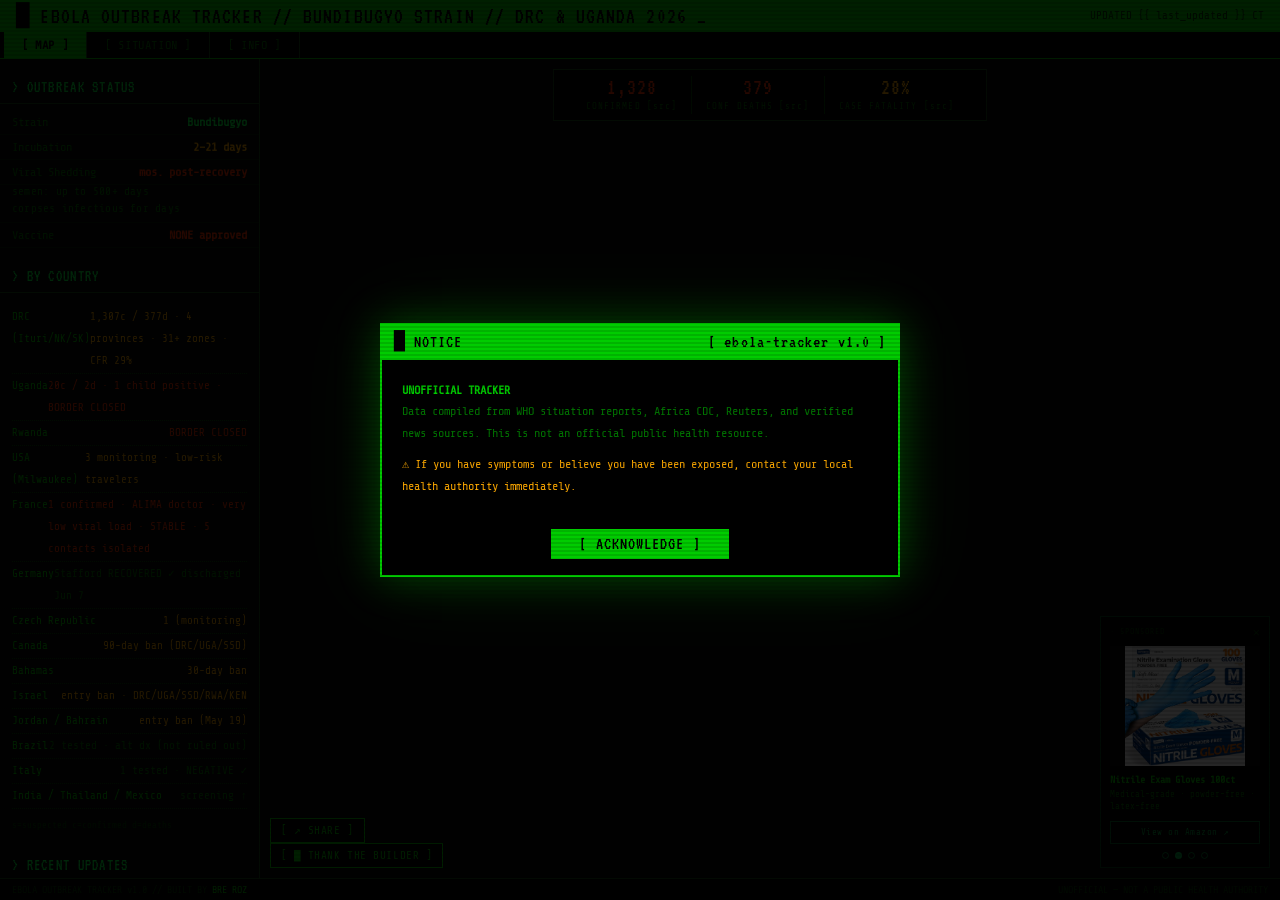
==== templates/index.html @ eb631c9c "Jun 30: DRC 1,307/377 · total 1,328/379 · CFR 29% · gatherings ban in 4 provinces - Add Jun 30 updat" ====
<!DOCTYPE html>
<html lang="en">
<head>
  <meta charset="UTF-8">
  <meta name="viewport" content="width=device-width, initial-scale=1.0">
  <title>Ebola Outbreak Tracker — 2026 Bundibugyo Strain | ebola.fyi</title>
  <meta name="description" content="Live tracker for the 2026 Ebola Bundibugyo outbreak. 1,328 confirmed · 379 deaths · CDC Level 1 · DRC 1,307/377 · 4 provinces. Free, no paywall.">
  <meta name="keywords" content="ebola 2026, ebola outbreak, bundibugyo, DRC ebola, Uganda ebola, WHO PHEIC, ebola tracker, ebola cases, ebola deaths, ituri province, ebola map">
  <meta name="author" content="Bre Roz">
  <meta name="robots" content="index, follow">

  <!-- Open Graph -->
  <meta property="og:type"        content="website">
  <meta property="og:url"         content="https://ebola.fyi/">
  <meta property="og:title"       content="Ebola Outbreak Tracker — 2026 Bundibugyo Strain">
  <meta property="og:description" content="1,328 confirmed · 379 deaths · CDC Level 1 response · DRC 1,307 confirmed/377 deaths · 4 provinces. Free, no paywall.">
  <meta property="og:image"       content="https://ebola.fyi/static/og-image.png">
  <meta property="og:image:width" content="1200">
  <meta property="og:image:height" content="630">
  <meta property="og:site_name"   content="ebola.fyi">

  <!-- Twitter Card -->
  <meta name="twitter:card"        content="summary_large_image">
  <meta name="twitter:title"       content="Ebola Outbreak Tracker — 2026 Bundibugyo">
  <meta name="twitter:description" content="1,328 confirmed · 379 deaths · CDC Level 1 response · DRC 1,307/377 · 4 provinces · Free, no paywall.">
  <meta name="twitter:image"       content="https://ebola.fyi/static/og-image.png">

  <link rel="canonical" href="https://ebola.fyi/">
  <link rel="icon" type="image/svg+xml" href="/static/favicon.svg">
  <link rel="stylesheet" href="/static/css/dos.css">

  <!-- Structured Data — Dataset -->
  <script type="application/ld+json">
  {
    "@context": "https://schema.org",
    "@type": "Dataset",
    "name": "2026 Ebola Bundibugyo Outbreak — Live Tracker",
    "description": "Real-time tracking of the 2026 Ebola Bundibugyo virus disease outbreak in the Democratic Republic of Congo and Uganda. Data sourced from WHO situation reports, Africa CDC, and verified news sources.",
    "url": "https://ebola.fyi/",
    "keywords": ["ebola", "bundibugyo", "outbreak 2026", "DRC", "Uganda", "WHO PHEIC", "filovirus"],
    "temporalCoverage": "2026-04-24/..",
    "spatialCoverage": { "@type": "Place", "name": "Democratic Republic of Congo, Uganda" },
    "publisher": { "@type": "Person", "name": "Bre Roz", "url": "https://breroz.com" },
    "dateModified": "2026-05-20",
    "variableMeasured": ["suspected cases", "confirmed cases", "deaths", "case fatality rate"]
  }
  </script>

  <!-- Structured Data — FAQ (AEO) -->
  <script type="application/ld+json">
  {
    "@context": "https://schema.org",
    "@type": "FAQPage",
    "mainEntity": [
      {
        "@type": "Question",
        "name": "How many Ebola cases are there in 2026?",
        "acceptedAnswer": { "@type": "Answer", "text": "As of May 20, 2026, there are 600+ suspected cases, 51 lab-confirmed cases, and 139+ deaths in the 2026 Ebola Bundibugyo outbreak, primarily in the Democratic Republic of Congo with 2 confirmed cases in Uganda." }
      },
      {
        "@type": "Question",
        "name": "What strain of Ebola is the 2026 outbreak?",
        "acceptedAnswer": { "@type": "Answer", "text": "The 2026 outbreak is caused by the Bundibugyo virus (BDBV), a rare strain of Ebola for which there is no approved vaccine or treatment. It was first identified in Uganda in 2007 and has only caused three known outbreaks." }
      },
      {
        "@type": "Question",
        "name": "Has the WHO declared the 2026 Ebola outbreak a PHEIC?",
        "acceptedAnswer": { "@type": "Answer", "text": "Yes. The World Health Organization declared the 2026 Ebola Bundibugyo outbreak a Public Health Emergency of International Concern (PHEIC) on May 17, 2026 — the highest level of global health alert." }
      },
      {
        "@type": "Question",
        "name": "Where is the 2026 Ebola outbreak located?",
        "acceptedAnswer": { "@type": "Answer", "text": "The 2026 Ebola outbreak is centered in Ituri Province in eastern Democratic Republic of Congo, with confirmed cases in Bunia, Mongbwalu, Nyakunde, Goma, and Butembo. Two confirmed cases have also been reported in Kampala, Uganda." }
      },
      {
        "@type": "Question",
        "name": "Is there an American infected with Ebola in 2026?",
        "acceptedAnswer": { "@type": "Answer", "text": "Yes. Dr. Peter Stafford, 39, an American medical missionary working in Bunia, DRC, tested positive for Ebola Bundibugyo and is being treated at Charité University Hospital in Berlin, Germany. His wife Dr. Rebekah Stafford and their four children were also evacuated to Germany for monitoring. Dr. Patrick LaRochelle is being monitored at Bulovka Hospital in Prague." }
      },
      {
        "@type": "Question",
        "name": "Is there a vaccine for the 2026 Ebola strain?",
        "acceptedAnswer": { "@type": "Answer", "text": "No. There is no approved vaccine or specific treatment for the Bundibugyo strain of Ebola. The Ervebo vaccine exists for the Zaire strain but is not effective against Bundibugyo. An Oxford/Serum Institute vaccine candidate is estimated to be 2–3 months from clinical trials as of May 2026." }
      },
      {
        "@type": "Question",
        "name": "Is Ebola spreading to the US in 2026?",
        "acceptedAnswer": { "@type": "Answer", "text": "As of May 20, 2026, there are no confirmed Ebola cases in the United States. One American (Dr. Peter Stafford) contracted Ebola in the DRC and is being treated in Germany. The US CDC has issued 21-day travel restrictions for non-citizens arriving from DRC, Uganda, and South Sudan." }
      }
    ]
  }
  </script>
  <script src="https://d3js.org/d3.v7.min.js" defer></script>
  <script src="/static/js/app.js" defer></script>
  <!-- Google tag (gtag.js) -->
  <script async src="https://www.googletagmanager.com/gtag/js?id=G-WPQWM1QDYJ"></script>
  <script>
    window.dataLayer = window.dataLayer || [];
    function gtag(){dataLayer.push(arguments);}
    gtag('js', new Date());
    gtag('config', 'G-WPQWM1QDYJ');
  </script>
</head>
<body>

<!-- ── Disclaimer Modal ──────────────────────────────────────────────── -->
<div id="disclaimer-modal" class="modal-overlay" style="display:none">
  <div class="modal-box">
    <div class="modal-titlebar">
      <span>&#x2588; NOTICE</span>
      <span>[ ebola-tracker v1.0 ]</span>
    </div>
    <div class="modal-body">
      <p><strong>UNOFFICIAL TRACKER</strong></p>
      <p>Data compiled from WHO situation reports, Africa CDC, Reuters, and verified news sources. This is not an official public health resource.</p>
      <p style="margin-top:10px" class="warn">&#x26A0; If you have symptoms or believe you have been exposed, contact your local health authority immediately.</p>
    </div>
    <div class="modal-footer">
      <button id="disclaimer-close" class="btn-dos">[ ACKNOWLEDGE ]</button>
    </div>
  </div>
</div>

<!-- ── App Shell ─────────────────────────────────────────────────────── -->
<div class="app-shell">

  <!-- Header -->
  <div class="site-header">
    <div class="site-header-title">
      &#x2588; EBOLA OUTBREAK TRACKER // BUNDIBUGYO STRAIN // DRC &amp; UGANDA 2026 <span class="cursor">_</span>
    </div>
    <div class="site-header-right">UPDATED {{ last_updated }} CT</div>
  </div>

  <!-- Tab bar -->
  <nav class="tab-bar">
    <button class="tab-btn active" data-tab="map">[ MAP ]</button>
    <button class="tab-btn" data-tab="situation">[ SITUATION ]</button>
    <button class="tab-btn" data-tab="info">[ INFO ]</button>
  </nav>

  <!-- ── TAB 1: MAP ─────────────────────────────────────────────────── -->
  <div class="tab-pane active" id="tab-map">
    <div class="panel-layout">

      <!-- Left: stats + country list + updates -->
      <div class="left-panel">
        <div class="left-section-title">&gt; OUTBREAK STATUS</div>

        <div class="stat-row">
          <span class="stat-label">Strain</span>
          <span class="stat-value">Bundibugyo</span>
        </div>

        <div class="stat-row">
          <span class="stat-label">Incubation</span>
          <span class="stat-value warn">2–21 days</span>
        </div>
        <div class="stat-row">
          <span class="stat-label">Viral Shedding</span>
          <span class="stat-value danger">mos. post-recovery</span>
        </div>
        <div class="stat-subrow">semen: up to 500+ days<br>corpses infectious for days</div>
        <div class="stat-row">
          <span class="stat-label">Vaccine</span>
          <span class="stat-value danger">NONE approved</span>
        </div>

        <div class="left-section-title" style="margin-top:10px">&gt; BY COUNTRY</div>
        <div class="dos-list">
          <div class="dos-list-item">
            <span class="country-name">DRC (Ituri/NK/SK)</span>
            <span class="country-stat">1,307c / 377d · 4 provinces · 31+ zones · CFR 29%</span>
          </div>
          <div class="dos-list-item">
            <span class="country-name">Uganda</span>
            <span class="country-stat" style="color:var(--red)">20c / 2d · 1 child positive · BORDER CLOSED</span>
          </div>
          <div class="dos-list-item">
            <span class="country-name">Rwanda</span>
            <span class="country-stat" style="color:var(--red)">BORDER CLOSED</span>
          </div>
          <div class="dos-list-item">
            <span class="country-name">USA (Milwaukee)</span>
            <span class="country-stat" style="color:var(--amber)">3 monitoring · low-risk travelers</span>
          </div>
          <div class="dos-list-item">
            <span class="country-name">France</span>
            <span class="country-stat" style="color:var(--red)">1 confirmed · ALIMA doctor · very low viral load · STABLE · 5 contacts isolated</span>
          </div>
          <div class="dos-list-item">
            <span class="country-name">Germany</span>
            <span class="country-stat" style="color:var(--dim)">Stafford RECOVERED ✓ discharged Jun 7</span>
          </div>
          <div class="dos-list-item">
            <span class="country-name">Czech Republic</span>
            <span class="country-stat">1 (monitoring)</span>
          </div>
          <div class="dos-list-item">
            <span class="country-name">Canada</span>
            <span class="country-stat" style="color:var(--amber)">90-day ban (DRC/UGA/SSD)</span>
          </div>
          <div class="dos-list-item">
            <span class="country-name">Bahamas</span>
            <span class="country-stat" style="color:var(--amber)">30-day ban</span>
          </div>
          <div class="dos-list-item">
            <span class="country-name">Israel</span>
            <span class="country-stat" style="color:var(--amber)">entry ban · DRC/UGA/SSD/RWA/KEN</span>
          </div>
          <div class="dos-list-item">
            <span class="country-name">Jordan / Bahrain</span>
            <span class="country-stat" style="color:var(--amber)">entry ban (May 19)</span>
          </div>
          <div class="dos-list-item">
            <span class="country-name">Brazil</span>
            <span class="country-stat" style="color:var(--text-dim)">2 tested · alt dx (not ruled out)</span>
          </div>
          <div class="dos-list-item">
            <span class="country-name">Italy</span>
            <span class="country-stat" style="color:var(--text-dim)">1 tested · NEGATIVE ✓</span>
          </div>
          <div class="dos-list-item">
            <span class="country-name">India / Thailand / Mexico</span>
            <span class="country-stat" style="color:var(--text-dim)">screening ↑</span>
          </div>
        </div>
        <div style="font-size:9px;color:var(--text-faint);padding:4px 12px">s=suspected c=confirmed d=deaths</div>

        <div class="left-section-title" style="margin-top:10px">&gt; RECENT UPDATES</div>
        <div class="update-item">
          <span class="update-date">2026-06-30 <a class="update-src" href="https://www.aljazeera.com/news/2026/6/30/dr-congo-says-1307-ebola-cases-confirmed-including-377-deaths" target="_blank" rel="noopener" onclick="track('source_click',{outlet:'Al Jazeera/DRC MoH',date:'2026-06-30'})">[src]</a></span>
          DRC (official, Monday update): <strong>1,307 confirmed / 377 deaths</strong> &bull; Uganda: 20 / 2 · France: 1 / 0 &bull; global total: <strong>1,328 confirmed / 379 deaths · CFR 29%</strong> &bull; <span style="color:var(--red)">&#x26A0; <strong>gatherings ban issued in 4 provinces including Kinshasa</strong></span> — issued Saturday ahead of planned <strong>July 8 anti-constitutional-reform protest</strong>; opposition calls ban "politically motivated" &bull; Al Jazeera from Rwampara treatment centre: health workers lack protective gear, medicines, rapid test kits, body bags &bull; tents set on fire by angry mob last month &bull; funeral transmission: families touch bodies over several days — aid workers struggling to arrange safe burials amid community mistrust
        </div>
        <div class="update-item">
          <span class="update-date">2026-06-29 <a class="update-src" href="https://www.reuters.com/business/healthcare-pharmaceuticals/congo-says-number-confirmed-ebola-cases-1274-including-360-deaths-2026-06-29/" target="_blank" rel="noopener" onclick="track('source_click',{outlet:'Reuters/DRC MoH',date:'2026-06-29'})">[src]</a> <a class="update-src" href="https://www.yahoo.com/news/world/articles/ebola-outbreak-dr-congo-spreads-161703033.html" target="_blank" rel="noopener" onclick="track('source_click',{outlet:'AFP/Yahoo',date:'2026-06-29'})">[src2]</a></span>
          <span style="color:var(--red)">&#x26A0; <strong>FOURTH PROVINCE: Haut-Uélé</strong> — entire northeast DRC (~15 million people) now affected</span> &bull; case traveled from Bunia (Ituri's capital) into Haut-Uélé; that person has since died (INRB) &bull; Haut-Uélé borders <strong>South Sudan and Central African Republic</strong> &bull; Ituri: <strong>1,165 confirmed / 301 deaths</strong> (epicentre) &bull; DRC total: <strong>1,274 confirmed / 360 deaths · CFR 28%</strong> &bull; Uganda: 20 / 2 · France: 1 / 0 &bull; global total: <strong>1,295 confirmed / 362 deaths</strong> &bull; clinical trials set to begin in coming days (WHO)
        </div>
        <div class="update-item">
          <span class="update-date">2026-06-26 <a class="update-src" href="https://www.reuters.com/business/healthcare-pharmaceuticals/cdc-raises-response-ebola-outbreak-highest-level-says-risk-spread-us-is-low-2026-06-26/" target="_blank" rel="noopener" onclick="track('source_click',{outlet:'Reuters/CDC',date:'2026-06-26'})">[src]</a></span>
          <span style="color:var(--red)">&#x1F6A8; <strong>CDC RAISES EBOLA RESPONSE TO LEVEL 1 — highest designation</strong></span> &mdash; reserved for most severe health crises: previous Level 1 responses include <strong>Hurricane Katrina (2005), swine flu (2009–10), West Africa Ebola (2014–16), Zika (2016–17)</strong> &bull; DRC: <strong>1,200+ confirmed / 321 deaths</strong> · Uganda: 20 · France: 1 · total <strong>1,221+ / 323</strong> &bull; 19 CDC staff deployed overseas + 125+ already on ground &bull; <strong>$107M emergency funding</strong> committed &bull; White House seeking <strong>$1.4B+ from Congress</strong> including <strong>$800M for Kenya quarantine center</strong> &bull; experimental Ebola treatment doses being sent to Africa &bull; <strong>2,500 diagnostic tests</strong> deploying &bull; 25 local field epidemiologists trained for areas CDC staff cannot access
        </div>
        <div class="update-item">
          <span class="update-date">2026-06-26 <a class="update-src" href="https://www.theguardian.com/global-development/2026/jun/26/whereabouts-of-nearly-300-people-with-ebola-unknown-in-drc" target="_blank" rel="noopener" onclick="track('source_click',{outlet:'Guardian/Africa CDC',date:'2026-06-26'})">[src]</a></span>
          <span style="color:var(--red)">&#x26A0; <strong>297 confirmed cases with UNKNOWN WHEREABOUTS</strong> — Africa CDC Kaseya: <em>"Where are these people?"</em></span> &mdash; DRC: <strong>1,118 confirmed / 291 deaths</strong> · Uganda: 20/2 · France: 1 · total <strong>1,139 / 293</strong> &bull; <span style="color:var(--red)">WHO/Lancet ID modeling: <strong>8,210 cases / 1,420 deaths by mid-September</strong> (central scenario) · <strong>worst-case: 66,000 cases by September</strong> · <strong>70% probability spread to South Sudan</strong> in coming weeks</span> &bull; this outbreak is <strong>largest in Ebola history at 5 weeks post-declaration</strong> (West Africa at same stage: 239 cases / 160 deaths) &bull; only <strong>13% of $910M pledged</strong> has been delivered; total needed: <strong>$1.4B</strong> with humanitarian costs &bull; DRC authorities: 21-day wait required before onward travel from affected provinces
        </div>
        <div class="update-item">
          <span class="update-date">2026-06-25 <a class="update-src" href="https://www.nytimes.com/2026/06/25/world/africa/africa-cdc-congo-ebola.html" target="_blank" rel="noopener" onclick="track('source_click',{outlet:'NYT/Africa CDC',date:'2026-06-25'})">[src]</a></span>
          <span style="color:var(--red)">&#x26A0; <strong>SYSTEM NEAR BREAKING POINT: 95% bed occupancy</strong> in Ebola treatment centers — "we haven't reached the peak yet"</span> &mdash; Kaseya: <em>"If we don't stop this outbreak now, for sure it will be the largest Ebola outbreak ever"</em> &bull; <span style="color:var(--red)">contact tracing: <strong>30%</strong></span> (needs 80% to break chain · most Ituri positives NOT on health workers' radar) &bull; <strong>20,000 paid community health workers</strong> being recruited from affected communities &bull; IDP camps: estimated <strong>120 contacts per infected person</strong> (vs. 20 standard · 40 urban) &bull; <span style="color:#00cc00">&#x1F9EA; <strong>CLINICAL TRIALS starting next week</strong>: remdesivir vs. remdesivir + MBP-134 monoclonal antibody (treatment) · MBP-134 arriving Bunia Friday · obeldesivir oral post-exposure prophylaxis trial mid-July (1,200 enrolled)</span>
        </div>
        <div class="update-item">
          <span class="update-date">2026-06-25 <a class="update-src" href="https://www.reuters.com/business/healthcare-pharmaceuticals/ebola-bundibugyo-outbreak-rages-knowledge-gaps-still-challenge-response-2026-06-25/" target="_blank" rel="noopener" onclick="track('source_click',{outlet:'Reuters',date:'2026-06-25'})">[src]</a></span>
          <span style="color:var(--amber)">&#x1F9EA; Only <strong>10% of patients show bleeding</strong> (vs. ~40% expected for Ebola) — causing community denial</span>: <em>"Before, it was bleeding. We haven't seen any bleeding in our sick relative, so you're lying to us"</em> &bull; <strong>50%+ patients arriving at advanced stage</strong> — early symptoms milder than Zaire, delaying care-seeking &bull; WHO Ihekweazu: <em>"We're facing an outbreak that we're just, to be honest, beginning to understand"</em> &bull; <span style="color:var(--red)">Peter Piot (co-discoverer of Ebola Zaire): <em>"I have never seen this many cases this quickly. Without peace I fear we will not stop this."</em></span>
        </div>
        <div class="update-item">
          <span class="update-date">2026-06-25 <a class="update-src" href="https://www.sciencealert.com/first-ebola-case-outside-africa-in-2026-outbreak-confirmed" target="_blank" rel="noopener" onclick="track('source_click',{outlet:'ScienceAlert/AFP',date:'2026-06-25'})">[src]</a></span>
          <span style="color:var(--red)">&#x26A0; <strong>FRANCE CASE FOLLOW-UP</strong> — patient identified as <strong>ALIMA</strong> (Alliance for International Medical Action) doctor</span> &bull; flew <strong>Air France Kinshasa&rarr;Paris</strong> · "almost asymptomatic — except for headaches" · condition "slightly deteriorated during the flight" &bull; <strong>very low viral load</strong> · stable &bull; <strong>5 flight passengers isolated</strong> as possible contacts &bull; PM Lecornu monitoring "very closely" · Health Min. Rist: risk of transmission "remains low" &bull; ALIMA seeking to understand how contamination occurred — humanitarian workers normally require <strong>3-week quarantine</strong> after contact with infected cases &bull; first time France has <em>detected</em> Ebola on its territory (2014: two patients transported from abroad, diagnosed before arrival) &bull; WHO Tedros: global risk "remains low"
        </div>
        <div class="update-item">
          <span class="update-date">2026-06-24 <a class="update-src" href="https://www.bbc.com/news/articles/cj9gzr9rdjlo" target="_blank" rel="noopener" onclick="track('source_click',{outlet:'BBC/France MoH',date:'2026-06-24'})">[src]</a></span>
          <span style="color:var(--red)">&#x26A0; <strong>FRANCE CONFIRMS FIRST EUROPEAN EBOLA CASE</strong> — first case outside Africa in 2026 outbreak · doctor returned from humanitarian mission in DRC · stable · isolated in specialised facility</span> &bull; contact tracing underway · 21-day home isolation for contacts &bull; <strong>1,094 DRC confirmed · 277 deaths</strong> &bull; Uganda: <strong>20 confirmed</strong> (up from 19) &bull; WHO Tedros: global risk "remains low" · "a reminder of risks faced by frontline responders" &bull; France sets up dedicated monitoring for aid workers returning from DRC &bull; 17 of 75 health workers infected in DRC have died
        </div>
        <div class="update-item">
          <span class="update-date">2026-06-22 <a class="update-src" href="https://www.unicef.org/press-releases/ebola-cases-hit-1000-almost-3-million-children-and-adolescents-face-rising-risks" target="_blank" rel="noopener" onclick="track('source_click',{outlet:'UNICEF',date:'2026-06-22'})">[src]</a></span>
          <span style="color:var(--amber)">&#x26A0; UNICEF: <strong>2.95 million children at risk</strong> — 54% of population in 31 affected health zones</span> &bull; children = <strong>15% of confirmed cases · 25%+ of confirmed deaths</strong> &bull; children <strong>almost twice as likely to die</strong> as adults &bull; 135 orphaned children in Ituri receiving psychosocial support &bull; first nursery opened for infants separated from parents in treatment &bull; Uganda: 1 child positive · 19 under quarantine &bull; UNICEF seeking $70.7M — $20M still unfunded
        </div>
        <div class="update-item">
          <span class="update-date">2026-06-23 <a class="update-src" href="https://www.reuters.com/business/healthcare-pharmaceuticals/ebola-cases-congo-reach-highest-first-month-total-any-outbreak-who-says-2026-06-23/" target="_blank" rel="noopener" onclick="track('source_click',{outlet:'Reuters/WHO',date:'2026-06-23'})">[src]</a></span>
          <span style="color:var(--red)">&#x26A0; <strong>WHO: HIGHEST FIRST-MONTH CASE TOTAL OF ANY EBOLA OUTBREAK IN HISTORY</strong> — 1,003+ confirmed · 267 deaths · CFR 27%</span> &bull; detected late — virus circulating months before May 15 declaration &bull; urban spread (Bunia, Mongbwalu) unprecedented vs. past rural outbreaks &bull; WHO Mahamud: <em>"outbreak is moving faster than us"</em> &bull; <span style="color:var(--red)">&#x26A0; <strong>3 displacement camps now affected</strong></span> — 25 confirmed · 14 deaths (IOM) · Kigonze camp: 4 children died Monday &bull; 500+ Ebola beds now (up from 250 two weeks ago) &bull; community resistance beginning to abate
        </div>
        <div class="update-item">
          <span class="update-date">2026-06-22 <a class="update-src" href="https://www.reuters.com/business/healthcare-pharmaceuticals/congo-says-confirmed-ebola-cases-rise-over-1000-2026-06-22/" target="_blank" rel="noopener" onclick="track('source_click',{outlet:'Reuters/DRC MoH',date:'2026-06-22'})">[src]</a></span>
          <span style="color:var(--red)">&#x26A0; <strong>MILESTONE: DRC CROSSES 1,000 CONFIRMED CASES</strong> — 1,003 confirmed · 254 deaths · CFR 25%</span> &bull; total combined DRC + Uganda: <strong>1,022 confirmed · 256 deaths</strong>
        </div>
        <div class="update-item">
          <span class="update-date">2026-06-17 <a class="update-src" href="https://www.who.int/news/item/17-06-2026-who-issues-comprehensive-guidelines-on-filovirus-disease--including-ebola-and-marburg-disease" target="_blank" rel="noopener" onclick="track('source_click',{outlet:'WHO',date:'2026-06-17'})">[src]</a></span>
          <span style="color:var(--amber)">&#x1F4CB; <strong>WHO: first-ever comprehensive filovirus guidelines — 16 evidence-based recommendations</strong></span> &mdash; covers all Ebola and Marburg strains &bull; emphasizes early supportive care as foundation for all other interventions &bull; key recs: laboratory monitoring to identify treatable complications (hypoglycaemia, metabolic disruptions), rapid oral/IV rehydration, serial vital-sign monitoring, vasoactive medications for shock, antibiotics for bacterial coinfections, <strong>structured survivor after-care to prevent re-transmission from viral persistence</strong> &bull; Tedros: <em>"The current Bundibugyo virus outbreak is a stark reminder of the need for diligent, holistic and person-focused medical care"</em> &bull; designed to harmonize clinical care across health systems and inform preparedness planning
        </div>
        <div class="update-item">
          <span class="update-date">2026-06-15 <a class="update-src" href="https://www.idse.net/Tropical-Diseases/Article/06-26/Ebola-Outbreak-Spreads-Becoming-Worst-on-Record/80892" target="_blank" rel="noopener" onclick="track('source_click',{outlet:'IDSE/WHO',date:'2026-06-15'})">[src]</a></span>
          <span style="color:#00cc00">&#x2713; <strong>37 WHO-confirmed recoveries</strong> — including a US citizen (humanitarian worker in DRC) &bull; 16-month-old baby + mother recovered &amp; discharged from Rwampara Treatment Center</span> &bull; <span style="color:var(--red)">DRC: <strong>837 confirmed / 196 deaths</strong> as of June 15 · Ituri = 93% of all cases &bull; Uganda: <strong>19 confirmed / 2 deaths + 1 probable case + 1 probable death</strong></span> &bull; <span style="color:var(--red)">&#x26A0; CDC MMWR (2026;75[22]:285-289): without large-scale sustained intervention, outbreak could reach <strong>2014–16 West Africa scale — 28,000+ cases, 11,000+ deaths</strong></span> &bull; Kate White (MSF): <em>"No one knows the true scale or exactly where the disease is spreading in Congo"</em>
        </div>
        <div class="update-item">
          <span class="update-date">2026-06-17 <a class="update-src" href="https://www.newswise.com/articles/ebola-virus-hides-in-the-central-nervous-system-according-to-new-research-led-by-microbiologists-at-the-icahn-school-of-medicine-at-mount-sinai" target="_blank" rel="noopener" onclick="track('source_click',{outlet:'Nature Microbiology/Mount Sinai',date:'2026-06-17'})">[src]</a></span>
          <span style="color:var(--amber)">&#x1F9EA; <strong>NEW RESEARCH (Nature Microbiology): Ebola hides in the brain</strong></span> &mdash; Mount Sinai + BNITM study using cerebral organoids: Ebola virus can survive <strong>undetected in the CNS for months or years</strong> after infection &bull; infects neurons, astrocytes, and microglia (brain immune cells) &bull; <strong>"productive persistence"</strong> — virus remains actively infectious, not dormant &bull; triggers local brain inflammation — consistent with survivors developing <strong>meningoencephalitis, eye inflammation</strong> months later &bull; virus develops <strong>defective genomes and mutations</strong> to evade immune clearance &bull; replication confirmed up to 120 days in organoid model &bull; explicitly calls for expanded study of <strong>Bundibugyo virus</strong> persistence &bull; raises risk of relapse and retransmission from survivors
        </div>
        <div class="update-item">
          <span class="update-date">2026-06-16 <a class="update-src" href="https://www.thehindu.com/news/international/dr-congo-ebola-peak-in-front-of-us-outbreak-could-last-a-year-says-red-cross/article71109172.ece" target="_blank" rel="noopener" onclick="track('source_click',{outlet:'The Hindu/IFRC',date:'2026-06-16'})">[src]</a></span>
          <span style="color:var(--red)">&#x26A0; Red Cross: <strong>"The peak is in front of us — we are afraid this could last one year"</strong></span> &mdash; IFRC ops manager Bruno Michon speaking from Bunia &bull; <strong>808 confirmed / 192 deaths</strong> (DRC, per WHO) &bull; "intense community transmission continues" &bull; dire lack of testing capacity &bull; Red Cross volunteers facing <strong>verbal abuse, threats and physical attacks</strong> &bull; <em>"Trust is central. Without trust, we cannot stop transmission."</em>
        </div>
        <div class="update-item">
          <span class="update-date">2026-06-16 <a class="update-src" href="https://www.reuters.com/business/healthcare-pharmaceuticals/congo-ebola-outbreak-may-be-worst-ever-africa-cdc-says-2026-06-16/" target="_blank" rel="noopener" onclick="track('source_click',{outlet:'Reuters/Africa CDC',date:'2026-06-16'})">[src]</a></span>
          <span style="color:var(--red)">&#x26A0; <strong>Africa CDC: outbreak could be WORST EVER</strong> — worse than 2014-16 West Africa (11,000+ deaths)</span> &mdash; DG Jean Kaseya at AU heads-of-state virtual summit: <em>"If we don't stop the outbreak very soon it will be worse than what we had in West Africa"</em> &bull; <strong>tens of thousands of contacts untraced</strong>
        </div>
        <div class="update-item">
          <span class="update-date">2026-06-16 <a class="update-src" href="https://www.cbsnews.com/news/ebola-outbreak-2026-congo-uganda-still-spreading-who/" target="_blank" rel="noopener" onclick="track('source_click',{outlet:'CBS News/WHO',date:'2026-06-16'})">[src]</a></span>
          <span style="color:var(--red)">&#x26A0; WHO: virus still spreading, "we are missing cases"</span> &mdash; total surged to <strong>800+</strong>, up ~300 since last week &bull; WHO Incident Manager Dr. Belizaire: <em>"One month after declaration, I'm still feeling concerned"</em> &bull; <strong>3,000 contacts unaccounted for</strong> &bull; security forces fired <strong>warning shots</strong> to stop crowd seizing Ebola victim's body &bull; Uganda: <strong>no new cases in 11 days</strong> &bull; Uganda health director: <em>"Putting a tight ribbon on porous borders is almost impossible — it's like stopping wind from blowing"</em>
        </div>
        <div class="update-item">
          <span class="update-date">2026-06-15 <a class="update-src" href="https://www.independent.co.uk/news/health/ebola-outbreak-congo-africa-latest-deaths-b2996017.html" target="_blank" rel="noopener" onclick="track('source_click',{outlet:'The Independent/DRC MoH',date:'2026-06-15'})">[src]</a></span>
          <span style="color:var(--red)">&#x26A0; <strong>RECORD SURGE: 72 new cases in 24h · 32 new deaths</strong> &mdash; total now <strong>782 confirmed / 181 deaths / 56 recovered · CFR 23%</strong></span> &bull; 359 in isolation &bull; <strong>contact tracing DROPPED to 56%</strong> (was 70%+) &bull; 106 new cases + 45 new deaths since Jun 12 &bull; Ituri: <strong>717 confirmed / 20 health zones</strong> &bull; North Kivu: <strong>62 confirmed / 10 health zones</strong> &bull; South Kivu: 3 / 1 zone &bull; <strong>2 new health zones</strong> since Jun 12 (1 Ituri, 1 N.Kivu) &bull; Africa CDC Jean Kaseya: <em>"urgently mobilize resources"</em>
        </div>
        <div class="update-item">
          <span class="update-date">2026-06-15 <a class="update-src" href="https://www.npr.org/2026/06/15/nx-s1-5856414/ebola-congo-bunia-health-crisis" target="_blank" rel="noopener" onclick="track('source_click',{outlet:'NPR',date:'2026-06-15'})">[src]</a></span>
          <span style="color:var(--red)">&#x26A0; NPR on the ground in Bunia</span> &mdash; <strong>Bunia: 212 confirmed</strong> (single highest city count) &bull; sick man vomited blood on motorbike taxi driver in city center, died on the spot — driver fled &bull; <span style="color:var(--red)">Clinique Universelle hospital <strong>SHUT DOWN</strong></span> after positive case — staff working <strong>without PPE</strong> &bull; Dr. Mazirane, 38: <em>"We're not afraid, we're very afraid"</em> — fears leaving his children behind if he dies &bull; 85%+ of DRC population lives on $3/day &bull; community volunteer Kasongo, 25: going door-to-door amid denial and fear
        </div>
        <div class="update-item">
          <span class="update-date">2026-06-13 <a class="update-src" href="https://www.tuko.co.ke/world/629458-israel-issues-travel-ban-kenya-4-east-african-countries-ebola-outbreak/" target="_blank" rel="noopener" onclick="track('source_click',{outlet:'TUKO/Israel MoH',date:'2026-06-13'})">[src]</a></span>
          <span style="color:var(--amber)">&#x26A0; <strong>Israel entry ban</strong> — non-citizens/non-residents who visited <strong>DRC, Uganda, South Sudan, Rwanda, or Kenya</strong> within 21 days barred from entry &bull; Bundibugyo strain risk cited &bull; travelers with fever/symptoms within 21 days urged to isolate &amp; contact ministry hotline &bull; advises against non-essential travel to DRC/Uganda</span>
        </div>
        <div class="update-item">
          <span class="update-date">2026-06-13 <a class="update-src" href="https://www.statnews.com/2026/06/13/who-director-general-in-drc-war-greater-concern-than-ebola/" target="_blank" rel="noopener" onclick="track('source_click',{outlet:'STAT News/WHO',date:'2026-06-13'})">[src]</a></span>
          <span style="color:var(--red)">&#x26A0; <strong>WHO DG Tedros: "really worried"</strong> after second field visit to outbreak zone</span> &mdash; <strong>708 confirmed / 141 deaths</strong> combined DRC + Uganda &bull; <span style="color:var(--red)"><strong>NOW THE 3RD LARGEST EBOLA OUTBREAK ON RECORD</strong></span> &bull; DRC residents see Ebola as <em>"a lesser evil"</em> amid war, hunger, and other disease &bull; warring factions, food insecurity, and displacement compounding response
        </div>
        <div class="update-item">
          <span class="update-date">2026-06-12 <a class="update-src" href="https://www.newindianexpress.com/amp/story/world/2026/Jun/12/ebola-spreading-into-new-areas-in-northeast-dr-congo-who" target="_blank" rel="noopener" onclick="track('source_click',{outlet:'AFP/WHO',date:'2026-06-12'})">[src]</a></span>
          <span style="color:var(--red)">&#x25B2; WHO: outbreak "continues to expand" in case count <strong>and</strong> geography</span> &mdash; new zones identified <strong>almost daily</strong> &bull; local community spread now in new areas (no longer just travel-linked) &bull; "many blind spots in high-risk areas" &bull; <strong>contact tracing: 70%+</strong> (up from 45% two weeks ago, still below 90% threshold) &bull; <strong>250 isolation beds — not enough</strong>, scaling needed urgently &bull; "scale much bigger than what is being detected" &bull; 119 suspected &bull; 32 recovered (DRC) &bull; Uganda: <strong>2 confirmed deaths</strong> &bull; African Union: Uganda "under control"
        </div>
        <div class="update-item">
          <span class="update-date">2026-06-12 <a class="update-src" href="https://www.reuters.com/business/healthcare-pharmaceuticals/ebola-outbreak-spreads-crowded-displacement-camp-congo-2026-06-12/" target="_blank" rel="noopener" onclick="track('source_click',{outlet:'Reuters/UNHCR',date:'2026-06-12'})">[src]</a></span>
          <span style="color:var(--red)">&#x26A0; CRITICAL: <strong>676 confirmed · 136 deaths · CFR 20.1%</strong></span> &bull; Uganda: <strong>19 confirmed</strong> &bull; <span style="color:var(--red)">&#x26A0; Ebola confirmed in <strong>Kpangba displacement camp</strong> — 30,000 refugees</span> &mdash; 2 confirmed deaths (mother &amp; daughter, May 31–Jun 1) &bull; UNHCR: "risk of spreading quickly is high and worrying" &bull; tarp-walled tents, hundreds sharing toilets, open defecation &bull; <strong>5 million+ displaced people</strong> in the 3 affected provinces &bull; Danish Refugee Council: <em>"Ebola in these camps will spread extremely quickly — people will flee whether or not they're contacts"</em>
        </div>
        <div class="update-item">
          <span class="update-date">2026-06-10 <a class="update-src" href="https://www.reuters.com/business/healthcare-pharmaceuticals/congo-says-number-confirmed-ebola-cases-rises-635-2026-06-10/" target="_blank" rel="noopener" onclick="track('source_click',{outlet:'Reuters',date:'2026-06-10'})">[src]</a></span>
          <span style="color:var(--red)">&#x25B2; <strong>635 confirmed / 127 deaths / 30 recovered</strong></span> &mdash; 37 new cases + 12 deaths in 24h, all Ituri &bull; <span style="color:#ff6600">&#x26A0; <strong>NEW ZONE: Tchomia</strong></span> &mdash; Lake Albert shore, ~50km south of Bunia &bull; now <strong>26 zones nationwide / 18 in Ituri</strong> (94%+ of cases) &bull; treatment centres active in Bunia + Rwampara
        </div>
        <div class="update-item">
          <span class="update-date">2026-06-09 <a class="update-src" href="https://www.cidrap.umn.edu/ebola/ebola-case-count-nears-600-feds-ask-travel-restrictions-ahead-world-cup" target="_blank" rel="noopener" onclick="track('source_click',{outlet:'CIDRAP',date:'2026-06-09'})">[src]</a></span>
          <span style="color:var(--amber)">&#x26A0; Trump admin requests European travel bans for <strong>World Cup</strong> (starts Jun 11)</span> &mdash; Belgium refuses &bull; EC: <em>"no evidence additional measures needed"</em> &bull; 598 confirmed / 115 deaths / CFR 19.2% / 297 in treatment &bull; WHO rapid risk assessment: DRC <strong>very high</strong>, Uganda + neighbours <strong>high</strong>
        </div>
        <div class="update-item">
          <span class="update-date">2026-06-09 <a class="update-src" href="https://www.cidrap.umn.edu/ebola/ebola-case-count-nears-600-feds-ask-travel-restrictions-ahead-world-cup" target="_blank" rel="noopener" onclick="track('source_click',{outlet:'Lancet ID',date:'2026-06-09'})">[src]</a></span>
          <span style="color:var(--red)">&#x26A0; <em>Lancet Infectious Diseases</em>: actual outbreak size could be <strong>up to 1,354 cases</strong></span> &mdash; two scenario models (CFR-33% model: 1,164 by May 27 &bull; travel/population model: 1,354 by May 27) &bull; <em>"considerable knowledge gaps"</em> and <em>"possibly substantially undetected transmission"</em>
        </div>
        <div class="update-item">
          <span class="update-date">2026-06-09 <a class="update-src" href="https://www.redcross.org.uk/stories/disasters-and-emergencies/world/ebola-outbreak-democratic-republic-of-congo" target="_blank" rel="noopener" onclick="track('source_click',{outlet:'British Red Cross',date:'2026-06-09'})">[src]</a></span>
          <span style="color:var(--red)">&#x25B2; <strong>550 confirmed / 101 confirmed deaths / 94 suspected</strong></span> &mdash; British Red Cross update &bull; Rwampara and Mongwalu remain hardest-hit (dense mining communities with transient populations) &bull; Uganda: <strong>19 confirmed / 2 suspected deaths</strong> &bull; 44 attacks on DRC healthcare facilities since Jan 2025
        </div>
        <div class="update-item">
          <span class="update-date">2026-06-09 <a class="update-src" href="https://www.cdc.gov/ebola/situation-summary/returning-travelers.html" target="_blank" rel="noopener" onclick="track('source_click',{outlet:'CDC',date:'2026-06-09'})">[src]</a></span>
          <span style="color:var(--amber)">&#x26A0; CDC: 4 US airports designated for Ebola screening</span> &mdash; IAD (May 20), ATL (May 22), IAH (May 26), JFK (May 28) &bull; HHS interim final rule extends entry suspension to <strong>lawful permanent residents (LPRs)</strong> under 42 CFR Part 71.40 &bull; automated text follow-up to all screened travelers
        </div>
        <div class="update-item">
          <span class="update-date">2026-06-07 <a class="update-src" href="https://www.politico.eu/article/us-doctor-peter-stafford-discharged-german-hospital-ebola-treatment/" target="_blank" rel="noopener" onclick="track('source_click',{outlet:'Politico/Charité',date:'2026-06-07'})">[src]</a></span>
          <span style="color:#00cc00">&#x2713; <strong>DR. PETER STAFFORD DISCHARGED — RECOVERED</strong></span> &mdash; released from Charit&eacute; Berlin after experimental treatment &bull; "significant therapeutic success" &bull; wife Dr. Rebekah + 4 children also discharged, quarantine lifted &bull; Stafford: <em>"My thoughts are with the people in Congo, who do not have access to this level of care"</em>
        </div>
        <div class="update-item">
          <span class="update-date">2026-06-05 <a class="update-src" href="https://www.nytimes.com/2026/06/05/us/politics/cdc-ebola-projection.html" target="_blank" rel="noopener" onclick="track('source_click',{outlet:'NYT/CDC MMWR',date:'2026-06-05'})">[src]</a></span>
          <span style="color:var(--red)">&#x26A0; CDC MMWR: <strong>20,000+ cases / 4,000 deaths possible in 3 months</strong></span> &mdash; <strong>65% probability</strong> if only 20% of cases isolate within 2 days &bull; if 70% isolate → <strong>94% chance &lt;10,000 cases</strong> &bull; "scope of outbreak is likely larger than available data represents" &bull; outbreak may have begun <strong>February 2026</strong> &bull; current trajectory: <strong>more momentum than 2014 West Africa outbreak at detection</strong> (28,000 total) &bull; CDC: isolation is the single most critical lever
        </div>
        <div class="update-item">
          <span class="update-date">2026-06-05 <a class="update-src" href="https://www.npr.org/2026/06/05/nx-s1-5848082/ebola-virus-cdc-outbreak-democratic-republic-congo-uganda" target="_blank" rel="noopener" onclick="track('source_click',{outlet:'NPR/CDC',date:'2026-06-05'})">[src]</a></span>
          <span style="color:var(--amber)">&#x26A0; USAID dismantled + CDC funding cuts = severely weakened response capacity</span> &mdash; Konyndyk (Refugees Intl): <em>"We are just in a much, much weaker position now than 18–24 months ago"</em> &bull; Nuzzo (Brown): <em>"The US has spent much of the time on the sidelines"</em> &bull; CDC: US domestic risk remains low but could rise if outbreak reaches urban international hubs &bull; 635 confirmed / 127 deaths as of Jun 10
        </div>
        <div class="update-item">
          <span class="update-date">2026-06-04 <a class="update-src" href="https://www.cidrap.umn.edu/new-world-screwworm/ebola-spreads-area-under-islamic-state-control-cases-mount" target="_blank" rel="noopener" onclick="track('source_click',{outlet:'CIDRAP/WSJ',date:'2026-06-04'})">[src]</a></span>
          <span style="color:var(--red)">&#x26A0; CRITICAL: Ebola reaches <strong>ISIS-controlled Mambasa</strong></span> &mdash; health workers <strong>cannot enter</strong> the area &bull; containment and contact tracing <strong>impossible</strong> &bull; chaotic, violent conditions &bull; WHO has continuously warned community trust is essential to control
        </div>
        <div class="update-item">
          <span class="update-date">2026-06-04 <a class="update-src" href="https://www.wisn.com/article/milwaukee-health-dept-says-theyre-monitoring-3-people-for-ebola/71500351" target="_blank" rel="noopener" onclick="track('source_click',{outlet:'WISN/Milwaukee',date:'2026-06-04'})">[src]</a></span>
          <span style="color:var(--amber)">&#x26A0; USA — Milwaukee, WI: <strong>3 low-risk travelers monitored</strong></span> &mdash; returning from Africa &bull; no symptoms &bull; no known Ebola contact &bull; City Health Dept coordinating with state &amp; federal partners &bull; "no public health concern for residents" &bull; not suspected cases
        </div>
        <div class="update-item">
          <span class="update-date">2026-06-04 <a class="update-src" href="https://www.reuters.com/business/healthcare-pharmaceuticals/congo-reports-attack-ebola-burial-team-cases-rise-2026-06-04/" target="_blank" rel="noopener" onclick="track('source_click',{outlet:'Reuters',date:'2026-06-04'})">[src]</a></span>
          <span style="color:var(--red)">&#x25B2; DRC: <strong>363 confirmed &bull; 62 deaths</strong></span> &bull; 19 new cases &bull; <strong>25 health zones</strong> (Ituri: 17/36 &bull; N.Kivu: 7 &bull; S.Kivu: 1) &bull; <span style="color:var(--red)">&#x26A0; Burial team <strong>attacked in Katana</strong></span> (S.Kivu, rebel-held) — coffin abandoned, body handled by community = high transmission risk &bull; <strong>Second attack in Bunia</strong> (Ituri) at cemetery — 4 injured &bull; community members questioning cause of death &bull; Progress: 32 Rwampara contacts cleared after 21-day monitoring &bull; Goma patient discharged, reunited with family
        </div>
        <div class="update-item">
          <span class="update-date">2026-06-03 <a class="update-src" href="https://www.usnews.com/news/world/articles/2026-06-03/who-says-ebola-response-catching-up-as-confirmed-drc-cases-hit-344" target="_blank" rel="noopener" onclick="track('source_click',{outlet:'Reuters/WHO',date:'2026-06-03'})">[src]</a></span>
          <span style="color:#00cc00">&#x25B2; Tedros: <strong>"we're catching up"</strong></span> &mdash; "outbreak had a big head start, and we're still behind, but catching up" &bull; <strong>8 total recoveries</strong> (6 DRC + 2 Uganda) &bull; <strong>1,445 tests done</strong> clearing almost all backlog; ~1/3 positive &bull; 116 suspected awaiting results &bull; team now working through <strong>220 suspected deaths</strong> to determine Ebola cause &bull; contact tracing at <strong>45%</strong> — needs <strong>&gt;90%</strong> to stay ahead &bull; outbreak may have begun as early as <strong>January 2026</strong> &bull; WHO needs <strong>$115M over 3 months</strong> — only <strong>35% funded</strong> &bull; wider fundraising plan launches Friday with Africa CDC, DRC &amp; Uganda govts &bull; travel bans disrupting supply chains
        </div>
        <div class="update-item">
          <span class="update-date">2026-06-02 <a class="update-src" href="https://www.livemint.com/news/ebola-reaches-new-congo-area-as-contact-tracing-breaks-down-11780457043677.html" target="_blank" rel="noopener" onclick="track('source_click',{outlet:'Bloomberg/NIPH',date:'2026-06-02'})">[src]</a></span>
          <span style="color:var(--red)">&#x25B2; DRC NIPH: <strong>344 confirmed &bull; 60 confirmed deaths</strong></span> &mdash; death toll jumped from 48 after North Kivu updated figures (treatment delays, community deaths, patients fleeing care) &bull; <strong>24 health zones</strong> now affected &bull; <strong>Mambasa</strong> newly reached — 100+ miles from Mongbwalu (outbreak origin) &bull; 23 new confirmed cases June 1 alone (11 Mongbwalu, 6 Bunia) &bull; lab backlog cleared: 76 samples analyzed, ~1/3 positive &bull; <strong>4 confirmed cases escaped</strong> care (1 Ituri, 3 North Kivu) — "major risk of community transmission" &bull; Red Cross burial teams <strong>attacked and beaten</strong> at cemetery &bull; <strong>Contact tracing (Ituri): 39.3%</strong> of contacts reached &bull; Vaccine preprint: licensed Ebola vaccines may generate <strong>partial cross-reactive immunity</strong> vs Bundibugyo
        </div>
        <div class="update-item">
          <span class="update-date">2026-06-02 <a class="update-src" href="https://www.reuters.com/business/healthcare-pharmaceuticals/uganda-health-ministry-confirms-six-new-cases-ebola-2026-06-02/" target="_blank" rel="noopener" onclick="track('source_click',{outlet:'Reuters/Uganda MoH',date:'2026-06-02'})">[src]</a></span>
          <span style="color:var(--amber)">Uganda MoH: <strong>15 confirmed total</strong> (6 new among contacts) &bull; 12 admitted &bull; 2 discharged &bull; 1 death</span> &bull; IOM warns border closures push people to <strong>unmonitored informal crossings</strong> — "disease surveillance only as strong as weakest point along a shared border" &bull; IOM: cross-border transmission reinforces need for <strong>regional coordination</strong>, not isolated national measures
        </div>
        <div class="update-item">
          <span class="update-date">2026-06-02 <a class="update-src" href="https://www.reuters.com/business/healthcare-pharmaceuticals/who-321-confirmed-ebola-cases-drc-116-more-suspected-cases-2026-06-02/" target="_blank" rel="noopener" onclick="track('source_click',{outlet:'Reuters/WHO',date:'2026-06-02'})">[src]</a></span>
          <span style="color:var(--red)">&#x25B2; WHO: <strong>321 confirmed &bull; 48 confirmed deaths &bull; 6 recovered (DRC)</strong></span> &bull; Suspected cases drop to <strong>116</strong> after hundreds ruled out — "other diseases or just fever" &bull; WHO: "suspected cases fluctuate significantly; confirmed cases are cumulative" &bull; Uganda: <strong>15 confirmed total</strong> (6 new among contacts) &bull; 1 associated death
        </div>
        <div class="update-item">
          <span class="update-date">2026-06-02 <a class="update-src" href="https://www.reuters.com/business/healthcare-pharmaceuticals/kenyas-president-defends-planned-us-backed-ebola-quarantine-facility-2026-06-02/" target="_blank" rel="noopener" onclick="track('source_click',{outlet:'Reuters',date:'2026-06-02'})">[src]</a></span>
          <span style="color:var(--red)">&#x26A0; Kenya: <strong>2 protesters killed</strong> by police gunfire at Laikipia Air Base</span> &bull; High Court extends block <strong>3 more weeks</strong> (next hearing June 23) &bull; govt ordered to disclose all US agreements within 7 days &bull; President Ruto: "We know what we are doing" &bull; US aircraft still flying in staff &amp; equipment
        </div>
        <div class="update-item">
          <span class="update-date">2026-06-01 <a class="update-src" href="https://www.barrons.com/news/africa-cdc-says-over-1-100-suspected-ebola-cases-in-dr-congo-and-uganda-373233af" target="_blank" rel="noopener" onclick="track('source_click',{outlet:'AFP/AfricaCDC',date:'2026-06-01'})">[src]</a></span>
          <span style="color:var(--red)">&#x25B2; Africa CDC: <strong>282 confirmed &bull; 43 confirmed deaths &bull; 1,100+ suspected &bull; 246 suspected deaths</strong></span> &bull; Ituri: 264 of 282 confirmed &bull; DRC/Uganda/South Sudan adopt <strong>$319M response plan</strong>
        </div>
        <div class="update-item">
          <span class="update-date">2026-06-01 <a class="update-src" href="https://www.npr.org/2026/06/01/g-s1-125143/ebola-updates" target="_blank" rel="noopener" onclick="track('source_click',{outlet:'NPR/AP',date:'2026-06-01'})">[src]</a></span>
          <span style="color:#00cc00">&#x25B2; Contact tracing now at <strong>45%</strong></span> &mdash; up from 7% earlier &bull; all 5 survivors are health workers (4 nurses + 1 lab worker) &bull; Dr. Kazadi: "a victory worth celebrating — possible to recover when seeking care early"
        </div>
        <div class="update-item">
          <span class="update-date">2026-06-01 <a class="update-src" href="https://apnews.com/article/ebola-kenya-us-quarantine-c90132fd6c858ee2fa8fa2c4259941e6" target="_blank" rel="noopener" onclick="track('source_click',{outlet:'AP',date:'2026-06-01'})">[src]</a></span>
          <span style="color:var(--amber)">&#x26A0; Hundreds protest at Laikipia Air Base gates</span> &mdash; "Why must they bring it here?" &bull; Laikipia Governor: "This will expose our people to Ebola" &bull; court suspension still in effect &bull; Kenya Health Min: center is for "everyone, not just Americans"
        </div>
        <div class="update-item">
          <span class="update-date">2026-06-01 <a class="update-src" href="https://www.forbes.com/sites/maryroeloffs/2026/06/01/ebola-scares-in-brazil-italy-prompt-fears-of-global-spread-live-updates/" target="_blank" rel="noopener" onclick="track('source_click',{outlet:'Forbes',date:'2026-06-01'})">[src]</a></span>
          <span style="color:#00cc00">&#x2713; Italy: patient from Congo tests <strong>NEGATIVE</strong></span> &bull; Brazil: 2 patients — one meningitis, one malaria — Ebola not formally ruled out &bull; Africa CDC Kaseya: "We must move at the speed of the epidemic — this will not be the last outbreak"
        </div>
        <div class="update-item">
          <span class="update-date">2026-05-30 <a class="update-src" href="https://www.bbc.com/news/articles/c99ldxykz4zo" target="_blank" rel="noopener" onclick="track('source_click',{outlet:'BBC',date:'2026-05-30'})">[src]</a></span>
          <span style="color:var(--amber)">&#x26A0; Brazil: <strong>suspected Ebola case in São Paulo</strong></span> &mdash; 37yo man recently returned from DRC &bull; in isolation at infectious diseases institute &bull; not yet confirmed
        </div>
        <div class="update-item">
          <span class="update-date">2026-05-30 <a class="update-src" href="https://apnews.com/article/tedros-who-ebola-congo-0adc9baa6828a95869febd14c78e8846" target="_blank" rel="noopener" onclick="track('source_click',{outlet:'AP',date:'2026-05-30'})">[src]</a></span>
          <span style="color:#00cc00">&#x2713; <strong>5 TOTAL RECOVERIES</strong></span> &mdash; 4 discharged Sunday at new Bunia treatment center opening &bull; Baraka Bulambulu: "Being able to come out of this alive is an immense source of happiness. Many in the same situation died." &bull; WHO: <strong>134 confirmed</strong> total / <strong>18 confirmed deaths</strong>
        </div>
        <div class="update-item">
          <span class="update-date">2026-05-30 <a class="update-src" href="https://www.bbc.com/news/articles/c99ldxykz4zo" target="_blank" rel="noopener" onclick="track('source_click',{outlet:'BBC/MSF',date:'2026-05-30'})">[src]</a></span>
          MSF Dr. Gonzalez: <span style="color:var(--red)">"<strong>Never before</strong> has an Ebola outbreak recorded so many cases so soon after declaration"</span> &bull; "deeply alarming" &bull; "response has not yet caught up" &bull; hundreds of samples still untested &bull; Uganda: <strong>9 confirmed cases</strong>
        </div>
        <div class="update-item">
          <span class="update-date">2026-05-30 <a class="update-src" href="https://apnews.com/article/tedros-who-ebola-congo-0adc9baa6828a95869febd14c78e8846" target="_blank" rel="noopener" onclick="track('source_click',{outlet:'AP',date:'2026-05-30'})">[src]</a></span>
          New treatment center opened in Bunia &bull; Bunia lab now returns results in <strong>24 hours</strong> (was 1,500km to Kinshasa) &bull; nurse Ezo Étienne tested <strong>7 times</strong> before confirmed &bull; ADF killed 7 in Beni (North Kivu) Saturday &bull; Tedros: "This is everybody's business"
        </div>
        <div class="update-item">
          <span class="update-date">2026-05-29 <a class="update-src" href="https://www.reuters.com/video/watch/idRW448729052026RP1/" target="_blank" rel="noopener" onclick="track('source_click',{outlet:'Reuters',date:'2026-05-29'})">[src]</a></span>
          <span style="color:var(--red)">&#x26A0; FUNDING PLEDGED FOR EBOLA <strong>HALVED</strong> WITHIN DAYS</span> &mdash; Africa CDC: pledges fell sharply since start of week &bull; previously $500M announced &bull; money disappearing before it reaches the field
        </div>
        <div class="update-item">
          <span class="update-date">2026-05-29 <a class="update-src" href="https://www.theguardian.com/world/2026/may/29/who-chief-tedros-adhanom-ghebreyesus-drc-ebola-outbreak-epidemic" target="_blank" rel="noopener" onclick="track('source_click',{outlet:'Guardian',date:'2026-05-29'})">[src]</a></span>
          <span style="color:var(--red)">&#x26A0; WHO: current Ebola CFR <strong>30–50%</strong> based on confirmed cases</span> &mdash; Anaïs Legand: "It's huge. Up to <strong>5 out of 10 people</strong> are likely to die" &bull; Uganda now <strong>9 confirmed cases</strong> &bull; Tedros: travel bans "don't help much"
        </div>
        <div class="update-item">
          <span class="update-date">2026-05-29 <a class="update-src" href="https://www.nbcnews.com/health/health-news/americans-ebola-go-europe-treatment-not-us-rcna347364" target="_blank" rel="noopener" onclick="track('source_click',{outlet:'NBC',date:'2026-05-29'})">[src]</a></span>
          Kenya facility: <strong>Laikipia Air Base</strong>, opens Friday, 50 beds &bull; 30+ US Public Health staff flew over after <strong>3 days training</strong> &bull; Americans who test positive <strong>won't stay in Kenya</strong> — going to as-yet unidentified European countries &bull; Kenyan medical union: <strong>48-hour strike threat</strong> unless deal terms released
        </div>
        <div class="update-item">
          <span class="update-date">2026-05-29 <a class="update-src" href="https://www.theguardian.com/world/2026/may/29/who-chief-tedros-adhanom-ghebreyesus-drc-ebola-outbreak-epidemic" target="_blank" rel="noopener" onclick="track('source_click',{outlet:'Guardian',date:'2026-05-29'})">[src]</a></span>
          Rubio: US pledged <strong>$112M to regional response</strong> + $13.5M to Kenya &bull; WHO: <strong>4.6 tonnes of aid</strong> at Bunia airport &bull; UNICEF sending <strong>100 tonnes</strong> &bull; 245,000+ people fled eastern DRC since Jan 2025 &bull; Tedros to Congolese: "you are not alone"
        </div>
        <div class="update-item">
          <span class="update-date">2026-05-29 <a class="update-src" href="https://humanglemedia.com/five-children-killed-as-drc-leaves-schools-open-amid-ebola-outbreak/" target="_blank" rel="noopener" onclick="track('source_click',{outlet:'Humangl',date:'2026-05-29'})">[src]</a></span>
          <span style="color:var(--red)">&#x25B2; 5 schoolchildren killed</span> by Ebola &mdash; DRC <strong>refuses to close schools</strong> in Ituri &bull; Health Min. Kamba: "Our priority is preventive measures, not closures" &bull; deaths linked to self-medication and delays seeking care
        </div>
        <div class="update-item">
          <span class="update-date">2026-05-29 <a class="update-src" href="https://www.nicd.ac.za/ebola-bundibugyo-virus-outbreak-situation-report-drc-uganda/" target="_blank" rel="noopener" onclick="track('source_click',{outlet:'NICD',date:'2026-05-29'})">[src]</a></span>
          NICD sitrep (May 27): CFR <strong>22.8%</strong> among suspected &bull; <strong>14%</strong> among confirmed &bull; <strong>4 confirmed deaths are healthcare workers</strong> &bull; 13 health zones affected &bull; Ituri: 110 confirmed &bull; North Kivu: 10 confirmed &bull; South Kivu: 1 confirmed
        </div>
        <div class="update-item">
          <span class="update-date">2026-05-29 <a class="update-src" href="https://www.upi.com/Top_News/World-News/2026/05/29/kenya-high-court-halts-american-ebola-quarantine-facility/6521780060918/" target="_blank" rel="noopener" onclick="track('source_click',{outlet:'UPI',date:'2026-05-29'})">[src]</a></span>
          <span style="color:var(--red)">&#x26A0; KENYA HIGH COURT BLOCKED US EBOLA QUARANTINE FACILITY</span> &mdash; Katiba Institute petition challenged constitutionality &bull; court bars any foreign government from building/opening facility &bull; prohibits admission of anyone exposed to Ebola &bull; Kenyan govt never confirmed any arrangement with US &bull; US planned 50-bed facility (expandable to 250)
        </div>
        <div class="update-item">
          <span class="update-date">2026-05-29 <a class="update-src" href="https://medicalxpress.com/news/2026-05-chief-ebola-dr-congo-recovery.html" target="_blank" rel="noopener" onclick="track('source_click',{outlet:'AFP/MedXpress',date:'2026-05-29'})">[src]</a></span>
          <span style="color:#00cc00">&#x2713; <strong>FIRST PATIENT RECOVERED</strong></span> &mdash; discharged May 28 after 2 negative tests &bull; CDC (May 29): <strong>1,077 suspected &bull; 121 confirmed &bull; 246 suspected deaths &bull; 17 confirmed deaths</strong>
        </div>
        <div class="update-item">
          <span class="update-date">2026-05-29 <a class="update-src" href="https://medicalxpress.com/news/2026-05-chief-ebola-dr-congo-recovery.html" target="_blank" rel="noopener" onclick="track('source_click',{outlet:'AFP/MedXpress',date:'2026-05-29'})">[src]</a></span>
          Africa CDC: <strong>vaccine expected by end of 2026</strong> &bull; 105 people currently in treatment centers &bull; Tedros in Kinshasa, Ituri trip delayed one day &bull; DRC Health Min. Kamba: "We're not in the situation people think internationally"
        </div>
        <div class="update-item">
          <span class="update-date">2026-05-29 <a class="update-src" href="https://medicalxpress.com/news/2026-05-chief-ebola-dr-congo-recovery.html" target="_blank" rel="noopener" onclick="track('source_click',{outlet:'AFP/MedXpress',date:'2026-05-29'})">[src]</a></span>
          Bunia displacement camp, Kingonze: <strong>9 people in 3 square meters</strong> of tarpaulin &bull; Dorcas Mapenzi: "If Ebola comes, we'll be wiped out as we're packed like sardines" &bull; Deborah Nzale: "If a single person gets infected here, everyone will die"
        </div>
        <div class="update-item">
          <span class="update-date">2026-05-28 <a class="update-src" href="https://www.northcountrypublicradio.org/news/npr/nx-s1-5834940/congo-s-ebola-outbreak-is-spiraling-with-health-workers-struggling-to-contain-the-virus" target="_blank" rel="noopener" onclick="track('source_click',{outlet:'NPR',date:'2026-05-28'})">[src]</a></span>
          Dr. Esther Sterk (MSF, Mongbwalu): "active transmission ongoing <strong>everywhere</strong>" &bull; Mongbwalu: 130,000 residents &bull; parts of town now <strong>no-go zones</strong> &bull; "people dying every day but out of view of health workers" &bull; lab results taking many, many days
        </div>
        <div class="update-item">
          <span class="update-date">2026-05-28 <a class="update-src" href="https://www.cbc.ca/news/politics/canada-ebola-travel-suspension-9.7215216" target="_blank" rel="noopener" onclick="track('source_click',{outlet:'CBC',date:'2026-05-28'})">[src]</a></span>
          <span style="color:var(--amber)">&#x26A0; Canada's 90-day ban <strong>was NOT based on public health advice</strong></span> &mdash; driven by FIFA World Cup hosting &bull; WHO explicitly <strong>advises against travel restrictions</strong> &bull; Africa CDC's Dr. Kaseya: "shame that South Sudan — <strong>zero cases</strong> — is under travel restriction"
        </div>
        <div class="update-item">
          <span class="update-date">2026-05-28 <a class="update-src" href="https://www.channelnewsasia.com/world/us-mexico-canada-announce-ebola-related-travel-measures-ahead-world-cup-6148421" target="_blank" rel="noopener" onclick="track('source_click',{outlet:'CNA',date:'2026-05-28'})">[src]</a></span>
          US / Mexico / Canada joint statement: aligned travel measures for World Cup &bull; Mexico: 21-day quarantine for DRC arrivals &bull; FIFA informing DRC/UGA/SSD ticket holders they may resell tickets
        </div>
        <div class="update-item">
          <span class="update-date">2026-05-28 <a class="update-src" href="https://www.union-bulletin.com/news/national/what-to-know-about-the-bundibugyo-virus-a-species-of-ebola-causing-an-outbreak-in/article_ce516cfc-899f-5604-aefc-141e73cbe13f.html" target="_blank" rel="noopener" onclick="track('source_click',{outlet:'AP/Union-Bulletin',date:'2026-05-28'})">[src]</a></span>
          WHO identifies treatment candidates for trials: <strong>Mapp Biopharmaceutical antibody</strong> (Sudan-derived, may work on BDBV) &bull; <strong>Regeneron</strong> (component of FDA-approved Inmazeb) &bull; <strong>Remdesivir/Veklury</strong> (COVID antiviral) &bull; <strong>Obeldesivir</strong> (Gilead, post-exposure prophylaxis) &bull; Oxford/Serum vaccine: 2–3 months to trial
        </div>
        <div class="update-item">
          <span class="update-date">2026-05-28 <a class="update-src" href="https://www.yahoo.com/news/videos/over-240-killed-ebola-outbreak-142000743.html" target="_blank" rel="noopener" onclick="track('source_click',{outlet:'CBS/USAT',date:'2026-05-28'})">[src]</a></span>
          <span style="color:var(--red)">&#x25B2; Deaths now <strong>246</strong></span> &bull; global health funding at <strong>lowest level since 2009</strong> &bull; only <strong>1 in 5 contacts</strong> traced &mdash; Dr. Celine Gounder (KFF): "each of those 4 out of 5 could set off a new chain of transmission"
        </div>
        <div class="update-item">
          <span class="update-date">2026-05-28 <a class="update-src" href="https://www.yahoo.com/news/videos/over-240-killed-ebola-outbreak-142000743.html" target="_blank" rel="noopener" onclick="track('source_click',{outlet:'USAT',date:'2026-05-28'})">[src]</a></span>
          <span style="color:var(--red)">&#x26A0; US will NOT bring Ebola patients home</span> &mdash; Americans sent to Europe or <strong>Kenya quarantine facility</strong> instead &bull; Trump in 2014 tweeted no one with Ebola should enter US, called for Obama's resignation over repatriation &bull; CDC staff asked to volunteer for Kenya unit, many reluctant
        </div>
        <div class="update-item">
          <span class="update-date">2026-05-28 <a class="update-src" href="https://www.yahoo.com/news/videos/over-240-killed-ebola-outbreak-142000743.html" target="_blank" rel="noopener" onclick="track('source_click',{outlet:'USAT',date:'2026-05-28'})">[src]</a></span>
          <span style="color:var(--amber)">&#x26A0; FIFA World Cup in Houston in &lt;3 weeks &mdash; <strong>"we do not have a health preparedness plan in place"</strong></span> &mdash; Dr. Gounder &bull; DRC team has been in Belgium for months (not a risk) &bull; concern: measles pockets, MERS — not Ebola
        </div>
        <div class="update-item">
          <span class="update-date">2026-05-28 <a class="update-src" href="https://www.aljazeera.com/news/2026/5/28/ebola-outbreak-what-travel-restrictions-have-countries-imposed" target="_blank" rel="noopener" onclick="track('source_click',{outlet:'Al Jazeera',date:'2026-05-28'})">[src]</a></span>
          DRC suspended all flights to/from <strong>Bunia</strong> (humanitarian &amp; medical exceptions allowed) &bull; Jordan &amp; Bahrain: entry bans since May 19 &bull; India: airport screening + postponed India-Africa summit &bull; Thailand: DRC/Uganda visitors only via Bangkok airport after negative test &bull; Mexico: increased airport screening
        </div>
        <div class="update-item">
          <span class="update-date">2026-05-28 <a class="update-src" href="https://www.aljazeera.com/news/2026/5/28/ebola-outbreak-what-travel-restrictions-have-countries-imposed" target="_blank" rel="noopener" onclick="track('source_click',{outlet:'Al Jazeera/ICAO',date:'2026-05-28'})">[src]</a></span>
          ICAO: international flights currently <strong>safe</strong> &bull; urges exit screening (not entry) &bull; discourages border closures &bull; Tedros: "We have stopped every previous Ebola outbreak, and we will stop this one, too"
        </div>
        <div class="update-item">
          <span class="update-date">2026-05-27 <a class="update-src" href="https://www.deseret.com/lifestyle/2026/05/27/ebola-bundibugyo-disease-uganda-congo-america-crisis-deaths-cases/" target="_blank" rel="noopener" onclick="track('source_click',{outlet:'Deseret/CDC',date:'2026-05-27'})">[src]</a></span>
          <span style="color:var(--amber)">&#x25B2; CDC (May 26): <strong>105 confirmed &bull; 906 suspected &bull; 223 suspected deaths &bull; 10 confirmed deaths</strong></span> in Congo &bull; Uganda: 7 confirmed / 1 confirmed death
        </div>
        <div class="update-item">
          <span class="update-date">2026-05-27 <a class="update-src" href="https://www.deseret.com/lifestyle/2026/05/27/ebola-bundibugyo-disease-uganda-congo-america-crisis-deaths-cases/" target="_blank" rel="noopener" onclick="track('source_click',{outlet:'Deseret/AP',date:'2026-05-27'})">[src]</a></span>
          <span style="color:var(--red)">&#x26A0; Title 42 invoked:</span> bars immigrants <strong>and legal permanent residents</strong> (LPRs) who were in DRC/Uganda/South Sudan in prior 21 days &bull; may also block exposed US citizens from returning
        </div>
        <div class="update-item">
          <span class="update-date">2026-05-27 <a class="update-src" href="https://www.deseret.com/lifestyle/2026/05/27/ebola-bundibugyo-disease-uganda-congo-america-crisis-deaths-cases/" target="_blank" rel="noopener" onclick="track('source_click',{outlet:'Deseret/AP',date:'2026-05-27'})">[src]</a></span>
          Bunia displacement camp: <strong>1 handwashing station &bull; 1 thermometer for 10,000 people</strong> &bull; those without soap wash hands with oatmeal or sand &bull; "no protection, no water or soap and we live near garbage"
        </div>
        <div class="update-item">
          <span class="update-date">2026-05-27 <a class="update-src" href="https://apnews.com/article/ebola-congo-uganda-border-virus-b96734598ea95b1cdb71986c8b1adf43" target="_blank" rel="noopener" onclick="track('source_click',{outlet:'AP',date:'2026-05-27'})">[src]</a></span>
          <span style="color:var(--red)">&#x26A0; UGANDA CLOSES DRC BORDER "WITH IMMEDIATE EFFECT"</span> &mdash; against WHO guidance &bull; WHO warns closures push people to unmonitored footpaths &bull; exceptions: outbreak response, cargo, security only &bull; all entrants: 21-day mandatory isolation
        </div>
        <div class="update-item">
          <span class="update-date">2026-05-27 <a class="update-src" href="https://www.reuters.com/business/healthcare-pharmaceuticals/breakneck-ebola-epidemic-congo-outpaces-worlds-response-2026-05-27/" target="_blank" rel="noopener" onclick="track('source_click',{outlet:'Reuters',date:'2026-05-27'})">[src]</a></span>
          <span style="color:var(--red)">&#x26A0; Only <strong>7% of known contacts traced</strong></span> &bull; WHO internal doc: <em>"No vaccine. No therapy. Undetected 6 weeks. HCWs dying. Every day without a fully resourced response is a day the outbreak gains ground."</em>
        </div>
        <div class="update-item">
          <span class="update-date">2026-05-27 <a class="update-src" href="https://www.bbc.com/news/articles/cdxpdex062yo" target="_blank" rel="noopener" onclick="track('source_click',{outlet:'BBC',date:'2026-05-27'})">[src]</a></span>
          <span style="color:var(--amber)">Tedros arrived DRC Wednesday</span> &bull; called for immediate ceasefire: "cannot build community trust or isolate the sick while bombs are falling" &bull; "catastrophic collision of disease and conflict"
        </div>
        <div class="update-item">
          <span class="update-date">2026-05-27 <a class="update-src" href="https://www.bbc.com/news/articles/cdxpdex062yo" target="_blank" rel="noopener" onclick="track('source_click',{outlet:'BBC',date:'2026-05-27'})">[src]</a></span>
          <span style="color:var(--amber)">Canada: <strong>90-day entry ban</strong> on DRC / Uganda / South Sudan residents</span> &bull; Bahamas: quarantine/isolation rules for nationals from those countries &bull; US ban already in effect for non-citizens
        </div>
        <div class="update-item">
          <span class="update-date">2026-05-27 <a class="update-src" href="https://www.bbc.com/news/articles/cdxpdex062yo" target="_blank" rel="noopener" onclick="track('source_click',{outlet:'BBC',date:'2026-05-27'})">[src]</a></span>
          Of 220 suspected deaths, <strong>only 17 lab-confirmed</strong> &bull; ~1,000 showing Ebola symptoms &bull; 3,600 contacts identified &bull; experimental US antibody treatment may be introduced soon &bull; ECDC / EU Health Task Force deploying
        </div>
        <div class="update-item">
          <span class="update-date">2026-05-27 <a class="update-src" href="https://www.reuters.com/business/healthcare-pharmaceuticals/breakneck-ebola-epidemic-congo-outpaces-worlds-response-2026-05-27/" target="_blank" rel="noopener" onclick="track('source_click',{outlet:'Reuters',date:'2026-05-27'})">[src]</a></span>
          Prof. Salim Abdool Karim (Africa CDC adviser): outbreak moving at <strong>"breakneck speed"</strong> &bull; "If you had to choose a bad place for this to happen, it would be Ituri" &bull; US withdrawal from WHO &amp; aid cuts: "The organisations that would have been able to do this work are not there anymore"
        </div>
        <div class="update-item">
          <span class="update-date">2026-05-25 <a class="update-src" href="https://www.reuters.com/business/healthcare-pharmaceuticals/who-chief-tedros-says-there-have-been-220-suspected-deaths-ebola-outbreak-2026-05-25/" target="_blank" rel="noopener" onclick="track('source_click',{outlet:'Reuters',date:'2026-05-25'})">[src]</a></span>
          <span style="color:var(--amber)">&#x25B2; Tedros <strong>flying to DRC on Tuesday</strong> with WHO emergencies chief Chikwe Ihekweazu</span> &bull; addressed African Union: epidemic "likely to get worse before it gets better" &bull; outbreak outpacing response
        </div>
        <div class="update-item">
          <span class="update-date">2026-05-25 <a class="update-src" href="https://www.npr.org/2026/05/24/nx-s1-5833095/drc-ebola-africa" target="_blank" rel="noopener" onclick="track('source_click',{outlet:'NPR',date:'2026-05-25'})">[src]</a></span>
          <span style="color:var(--red)">&#x25B2; Uganda halts <strong>all flights to/from DRC</strong></span> &bull; land border crossings restricted &bull; outbreak now covers area <strong>larger than Florida</strong>
        </div>
        <div class="update-item">
          <span class="update-date">2026-05-25 <a class="update-src" href="https://www.npr.org/2026/05/24/nx-s1-5833095/drc-ebola-africa" target="_blank" rel="noopener" onclick="track('source_click',{outlet:'NPR',date:'2026-05-25'})">[src]</a></span>
          <span style="color:var(--red)">&#x25B2; FIRST IDENTIFIED CASE:</span> Nurse, symptoms April 24 in Bunia &bull; died &amp; buried in Mongbwalu (cracked coffin, 80km road) &bull; 4 health workers died in Mongbwalu in a single week in April <strong>before anyone knew it was Ebola</strong> &bull; <em>true patient zero never found</em> — Red Cross volunteers infected March 27, nearly a month earlier
        </div>
        <div class="update-item">
          <span class="update-date">2026-05-25 <a class="update-src" href="https://www.npr.org/2026/05/24/nx-s1-5833095/drc-ebola-africa" target="_blank" rel="noopener" onclick="track('source_click',{outlet:'NPR',date:'2026-05-25'})">[src]</a></span>
          DRC Health Minister Roger Kamba: "The virus knows no borders, it knows no race, it knows no tribe" &bull; Congo: 5 poorest countries in world &bull; 80%+ survive on $3/day &bull; gold mining towns cramped &amp; unsanitary
        </div>
        <div class="update-item">
          <span class="update-date">2026-05-25 <a class="update-src" href="https://apnews.com/article/ebola-congo-mongbwalu-funeral-bodies-attack-9c4237e6ed4e26dff22b242749e37e33" target="_blank" rel="noopener" onclick="track('source_click',{outlet:'AP',date:'2026-05-25'})">[src]</a></span>
          <span style="color:var(--red)">&#x26A0; 3RD ATTACK IN ONE WEEK: Armed men stormed Mongbwalu General Hospital Sunday with <strong>gunfire</strong> demanding bodies of their kin &mdash; staff evacuated patients under fire &bull; "General Hospital is on general alert" &mdash; Dr. Lokudu</span>
        </div>
        <div class="update-item">
          <span class="update-date">2026-05-25 <a class="update-src" href="https://www.cbsnews.com/news/ebola-uganda-congo-infections-cases-suspected/" target="_blank" rel="noopener" onclick="track('source_click',{outlet:'CBS/AP',date:'2026-05-25'})">[src]</a></span>
          <span style="color:var(--red)">&#x25B2; Numbers surge: <strong>904+ suspected &bull; 220+ deaths</strong> &bull; DRC confirmed now 100+ &bull; Uganda: <strong>7 confirmed</strong> (2 more health workers, private Kampala hospital) &bull; Tedros: "playing catch-up"</span>
        </div>
        <div class="update-item">
          <span class="update-date">2026-05-25 <a class="update-src" href="https://www.nytimes.com/2026/05/24/world/africa/ebola-virus-congo-response.html" target="_blank" rel="noopener" onclick="track('source_click',{outlet:'NYT',date:'2026-05-25'})">[src]</a></span>
          <span style="color:var(--red)">&#x25B2; Already the <strong>3rd largest Ebola outbreak on record</strong></span> &mdash; just 10 days since declared &bull; "The virus is far ahead of us" &mdash; Ahmed Mahat, International Medical Corps
        </div>
        <div class="update-item">
          <span class="update-date">2026-05-25 <a class="update-src" href="https://www.nytimes.com/2026/05/24/world/africa/ebola-virus-congo-response.html" target="_blank" rel="noopener" onclick="track('source_click',{outlet:'NYT',date:'2026-05-25'})">[src]</a></span>
          <span style="color:var(--amber)">&#x26A0; US intel (anonymous official): virus <strong>"highly likely" already in South Sudan</strong></span>
        </div>
        <div class="update-item">
          <span class="update-date">2026-05-25 <a class="update-src" href="https://www.nytimes.com/2026/05/24/world/africa/ebola-virus-congo-response.html" target="_blank" rel="noopener" onclick="track('source_click',{outlet:'NYT',date:'2026-05-25'})">[src]</a></span>
          Bunia lab processing only <strong>~40 tests/day</strong> &mdash; one day only 20 because generator ran out of fuel &bull; hand sanitizer sold out in all Bunia pharmacies &bull; IRC found empty PPE shelves when outbreak declared: "Zero. Everyone was totally unprepared"
        </div>
        <div class="update-item">
          <span class="update-date">2026-05-25 <a class="update-src" href="https://www.nytimes.com/2026/05/24/world/africa/ebola-virus-congo-response.html" target="_blank" rel="noopener" onclick="track('source_click',{outlet:'NYT',date:'2026-05-25'})">[src]</a></span>
          Trump aid cuts left local DRC health orgs closed before outbreak &bull; Congo World Cup team in quarantine in Belgium &bull; 2 isolation wards being built in Bunia (one per rival ethnic group: Hema / Lendu)
        </div>
        <div class="update-item">
          <span class="update-date">2026-05-24 <a class="update-src" href="https://www.hindustantimes.com/world-news/us-news/ebola-toll-tops-200-other-african-countries-seen-at-risk-101779573972764.html" target="_blank" rel="noopener" onclick="track('source_click',{outlet:'HT/AFP',date:'2026-05-24'})">[src]</a></span>
          <span style="color:var(--red)">&#x25B2; TOLL TOPS 200 &mdash; DRC health ministry: <strong>204 deaths / 867 suspected cases</strong></span> in 3 provinces &bull; DRC's 17th Ebola outbreak &bull; up from 177d / 750s on Friday
        </div>
        <div class="update-item">
          <span class="update-date">2026-05-24 <a class="update-src" href="https://www.barrons.com/news/dread-and-denial-at-heart-of-deadly-dr-congo-ebola-outbreak-81f73430" target="_blank" rel="noopener" onclick="track('source_click',{outlet:'AFP/Barrons',date:'2026-05-24'})">[src]</a></span>
          <span style="color:var(--red)">&#x25B2; HOW IT SPREAD:</span> Patient-zero died in Bunia &bull; family transported body 80km back to Mongbwalu &bull; bumpy roads <strong>cracked the coffin, exposing the corpse</strong> &bull; provincial lab missed Ebola (tested wrong strain) &bull; samples sent 1,800km to Kinshasa to confirm
        </div>
        <div class="update-item">
          <span class="update-date">2026-05-24 <a class="update-src" href="https://www.barrons.com/news/dread-and-denial-at-heart-of-deadly-dr-congo-ebola-outbreak-81f73430" target="_blank" rel="noopener" onclick="track('source_click',{outlet:'AFP/Barrons',date:'2026-05-24'})">[src]</a></span>
          Mongbwalu alone: <strong>322 suspected cases &bull; 88 deaths</strong> &bull; ~100km from Uganda &bull; ~200km from South Sudan &bull; gold miners &amp; traders criss-cross region daily
        </div>
        <div class="update-item">
          <span class="update-date">2026-05-24 <a class="update-src" href="https://www.barrons.com/news/dread-and-denial-at-heart-of-deadly-dr-congo-ebola-outbreak-81f73430" target="_blank" rel="noopener" onclick="track('source_click',{outlet:'AFP/Barrons',date:'2026-05-24'})">[src]</a></span>
          Community denial fueling spread &bull; some believe it is a "mystical malady" or "coffin affair" (invented) &bull; traditional healer rep: "I worry about those who say this disease is invented"
        </div>
        <div class="update-item">
          <span class="update-date">2026-05-24 <a class="update-src" href="https://gazette.com/2026/05/23/uganda-confirms-three-new-ebola-cases/" target="_blank" rel="noopener" onclick="track('source_click',{outlet:'Reuters/Gazette',date:'2026-05-24'})">[src]</a></span>
          <span style="color:var(--red)">&#x25B2; Uganda: 3 new cases &mdash; total now <strong>5 confirmed</strong></span> &bull; driver who transported patient-1 &bull; health worker who cared for patient-1 &bull; DRC woman entered Uganda with mild symptoms, traveled Arua&rarr;Entebbe, confirmed after tip from pilot
        </div>
        <div class="update-item">
          <span class="update-date">2026-05-24 <a class="update-src" href="https://www.france24.com/en/video/20260523-ebola-epidemic-ten-african-countries-at-risk" target="_blank" rel="noopener" onclick="track('source_click',{outlet:'France24/AfricaCDC',date:'2026-05-24'})">[src]</a></span>
          <span style="color:var(--amber)">&#x26A0; Africa CDC: <strong>10 countries now at risk</strong></span> &bull; Angola, Burundi, CAR, Rep. of Congo, Ethiopia, Kenya, Rwanda, South Sudan, Tanzania, Zambia
        </div>
        <div class="update-item">
          <span class="update-date">2026-05-23 <a class="update-src" href="https://www.pbs.org/newshour/world/eighteen-suspected-ebola-patients-escape-after-treatment-tent-is-set-on-fire-for-a-second-time-in-congo" target="_blank" rel="noopener" onclick="track('source_click',{outlet:'PBS/AP',date:'2026-05-23'})">[src]</a></span>
          <span style="color:var(--red)">&#x26A0; CRITICAL: MSF treatment tent torched in Mongbwalu &mdash; <strong>18 suspected Ebola patients fled into community, now unaccounted for</strong></span> &bull; 2nd attack in one week &bull; Dr. Richard Lokudi: "caused panic among staff"
        </div>
        <div class="update-item">
          <span class="update-date">2026-05-23 <a class="update-src" href="https://www.pbs.org/newshour/world/eighteen-suspected-ebola-patients-escape-after-treatment-tent-is-set-on-fire-for-a-second-time-in-congo" target="_blank" rel="noopener" onclick="track('source_click',{outlet:'PBS/AP',date:'2026-05-23'})">[src]</a></span>
          Rwampara treatment center also burned Thursday; communal burial held Saturday under armed guard &bull; Red Cross workers met with community resistance
        </div>
        <div class="update-item">
          <span class="update-date">2026-05-23 <a class="update-src" href="https://www.pbs.org/newshour/world/eighteen-suspected-ebola-patients-escape-after-treatment-tent-is-set-on-fire-for-a-second-time-in-congo" target="_blank" rel="noopener" onclick="track('source_click',{outlet:'PBS/AP',date:'2026-05-23'})">[src]</a></span>
          <span style="color:var(--amber)">&#x25B2; WHO upgrades DRC risk: HIGH &rarr; <strong>VERY HIGH</strong></span> &bull; Tedros: outbreak "much larger" than 82 confirmed cases suggest
        </div>
        <div class="update-item">
          <span class="update-date">2026-05-23 <a class="update-src" href="https://www.theguardian.com/world/2026/may/23/ebola-virus-spread-drc-democratic-republic-of-congo" target="_blank" rel="noopener" onclick="track('source_click',{outlet:'Guardian',date:'2026-05-23'})">[src]</a></span>
          <span style="color:var(--red)">&#x25B2; OUTBREAK EARLIER THAN THOUGHT:</span> 3 Red Cross volunteers infected <strong>March 27</strong> doing body management in Djugu, Ituri &mdash; among first known victims &bull; Alikana Udumusi Augustin (d. May 5), Sezabo Katanabo (d. May 15), Ajiko Chandiru Viviane (d. May 16)
        </div>
        <div class="update-item">
          <span class="update-date">2026-05-23 <a class="update-src" href="https://www.theguardian.com/world/2026/may/23/ebola-virus-spread-drc-democratic-republic-of-congo" target="_blank" rel="noopener" onclick="track('source_click',{outlet:'Guardian',date:'2026-05-23'})">[src]</a></span>
          ActionAid: nearly <strong>1 in 3 schools</strong> in Bunia, Nizi &amp; Nyankunde have suspected Ebola case or close contact
        </div>
        <div class="update-item">
          <span class="update-date">2026-05-23 <a class="update-src" href="https://www.theguardian.com/world/2026/may/23/ebola-virus-spread-drc-democratic-republic-of-congo" target="_blank" rel="noopener" onclick="track('source_click',{outlet:'Guardian',date:'2026-05-23'})">[src]</a></span>
          Ituri bans funeral wakes &bull; burials by specialized teams only &bull; no dead body transport by civilian vehicles &bull; gatherings capped at 50
        </div>
        <div class="update-item">
          <span class="update-date">2026-05-23 <a class="update-src" href="https://www.theguardian.com/world/2026/may/23/ebola-virus-spread-drc-democratic-republic-of-congo" target="_blank" rel="noopener" onclick="track('source_click',{outlet:'Guardian',date:'2026-05-23'})">[src]</a></span>
          "The outbreak is out of control" &mdash; Dr. Richard Kojan, Alima clinician, multiple-outbreak veteran
        </div>
        <div class="update-item">
          <span class="update-date">2026-05-22 <a class="update-src" href="https://www.reuters.com/business/healthcare-pharmaceuticals/us-extends-ebola-travel-ban-green-card-holders-2026-05-23/" target="_blank" rel="noopener" onclick="track('source_click',{outlet:'Reuters',date:'2026-05-22'})">[src]</a></span>
          <span style="color:var(--red)">&#x25B2; US extends ban to GREEN CARD holders</span> &mdash; first time LPRs barred under Ebola restrictions &bull; historically exempt even under COVID Title 42
        </div>
        <div class="update-item">
          <span class="update-date">2026-05-22 <a class="update-src" href="https://www.fox26houston.com/news/houstons-bush-intercontinental-airport-added-entry-location-select-passengers-amid-ebola-outbreak" target="_blank" rel="noopener" onclick="track('source_click',{outlet:'Fox26',date:'2026-05-22'})">[src]</a></span>
          Screening now at 3 airports: Dulles (IAD, now) &bull; Atlanta (ATL, May 22) &bull; Houston Bush (IAH, May 26)
        </div>
        <div class="update-item">
          <span class="update-date">2026-05-22 <a class="update-src" href="https://www.yahoo.com/news/world/live/ebola-outbreak-live-updates-who-upgrades-risk-to-very-high-and-warns-virus-spreading-rapidly-112950522.html" target="_blank" rel="noopener" onclick="track('source_click',{outlet:'Yahoo/AP',date:'2026-05-22'})">[src]</a></span>
          White House: DRC World Cup team must isolate 21 days before entering US &bull; play Portugal in Houston June 17
        </div>
        <div class="update-item">
          <span class="update-date">2026-05-22 <a class="update-src" href="https://www.nytimes.com/2026/05/22/us/ebola-american-doctor-peter-stafford.html" target="_blank" rel="noopener" onclick="track('source_click',{outlet:'NYT',date:'2026-05-22'})">[src]</a></span>
          Stafford likely infected May 9 treating woman with fever/stomach pain &bull; received monoclonal antibody infusion at Charité &bull; "cautiously optimistic"
        </div>
        <div class="update-item">
          <span class="update-date">2026-05-22 <a class="update-src" href="https://www.nbcpalmsprings.com/2026/05/22/federal-officials-launch-enhanced-airport-screenings-to-prevent-african-ebola-outbreak-from-reaching-united-states" target="_blank" rel="noopener" onclick="track('source_click',{outlet:'NBC',date:'2026-05-22'})">[src]</a></span>
          CDC launches enhanced mandatory screenings at Washington Dulles for all travelers from DRC, Uganda &amp; South Sudan
        </div>
        <div class="update-item">
          <span class="update-date">2026-05-22 <a class="update-src" href="https://www.nbcpalmsprings.com/2026/05/22/federal-officials-launch-enhanced-airport-screenings-to-prevent-african-ebola-outbreak-from-reaching-united-states" target="_blank" rel="noopener" onclick="track('source_click',{outlet:'NBC',date:'2026-05-22'})">[src]</a></span>
          Stafford update: "initially feared he would not survive" &bull; now cautiously optimistic &bull; new images show sealed biocontainment pod evacuation
        </div>
        <div class="update-item">
          <span class="update-date">2026-05-22 <a class="update-src" href="https://apnews.com/article/congo-ebola-outbreak-who-4e08d8df6d9c34039a9e0b8bad7a8954" target="_blank" rel="noopener" onclick="track('source_click',{outlet:'AP',date:'2026-05-22'})">[src]</a></span>
          UN releases $60M CERF emergency fund &bull; US pledges $23M + 50 treatment clinics (Uganda says unaware of clinics)
        </div>
        <div class="update-item">
          <span class="update-date">2026-05-22 <a class="update-src" href="https://apnews.com/article/congo-ebola-outbreak-who-4e08d8df6d9c34039a9e0b8bad7a8954" target="_blank" rel="noopener" onclick="track('source_click',{outlet:'AP',date:'2026-05-22'})">[src]</a></span>
          <span style="color:var(--red)">IS-linked militants killed 17</span> in Alima village, Ituri &bull; armed conflict compounding outbreak response
        </div>
        <div class="update-item">
          <span class="update-date">2026-05-22 <a class="update-src" href="https://www.who.int/news/item/22-05-2026-first-meeting-of-the-ihr-emergency-committee-regarding-the-epidemic-of-ebola-bundibugyo-virus-disease-in-the-democratic-republic-of-the-congo-and-uganda-2026-temporary-recommendations" target="_blank" rel="noopener" onclick="track('source_click',{outlet:'WHO',date:'2026-05-22'})">[src]</a></span>
          WHO: Uganda has <strong>no onwards transmission</strong> among contacts of 2 confirmed cases &bull; both linked to DRC
        </div>
        <div class="update-item">
          <span class="update-date">2026-05-22 <a class="update-src" href="https://www.who.int/news/item/22-05-2026-first-meeting-of-the-ihr-emergency-committee-regarding-the-epidemic-of-ebola-bundibugyo-virus-disease-in-the-democratic-republic-of-the-congo-and-uganda-2026-temporary-recommendations" target="_blank" rel="noopener" onclick="track('source_click',{outlet:'WHO',date:'2026-05-22'})">[src]</a></span>
          &#x26A0; GeneXpert platform <strong>CANNOT detect Bundibugyo virus</strong> &bull; WHO warns field teams
        </div>
        <div class="update-item">
          <span class="update-date">2026-05-22 <a class="update-src" href="https://x.com/DrTedros/status/2057786743084953626" target="_blank" rel="noopener" onclick="track('source_click',{outlet:'WHO/Tedros',date:'2026-05-22'})">[src]</a></span>
          <span style="color:var(--red)">&#x25B2; NUMBERS JUMP:</span> 750+ suspected &bull; 177+ deaths &bull; 82 confirmed &bull; WHO upgrades DRC risk to <strong>VERY HIGH</strong>
        </div>
        <div class="update-item">
          <span class="update-date">2026-05-22 <a class="update-src" href="https://www.bbc.com/news/articles/cy82gkr7xzlo" target="_blank" rel="noopener" onclick="track('source_click',{outlet:'BBC',date:'2026-05-22'})">[src]</a></span>
          <span style="color:var(--amber)">&#x25B2; VACCINE:</span> Oxford ChAdOx1 candidate for Bundibugyo &bull; animal trials underway &bull; could reach human trials in 2&ndash;3 months &bull; Serum Institute of India to mass produce
        </div>
        <div class="update-item">
          <span class="update-date">2026-05-22 <a class="update-src" href="https://www.reuters.com/business/healthcare-pharmaceuticals/volunteers-go-door-to-door-congo-tackle-ebola-rumors-aid-network-says-2026-05-22/" target="_blank" rel="noopener" onclick="track('source_click',{outlet:'Reuters',date:'2026-05-22'})">[src]</a></span>
          IFRC volunteers door-to-door in Mongbwalu combating Ebola misinformation &bull; "Ebola is fabricated" rumors spreading
        </div>
        <div class="update-item">
          <span class="update-date">2026-05-21 <a class="update-src" href="https://abc7news.com/post/residents-burn-ebola-treatment-center-congo-anger-grows-outbreak/19145369/" target="_blank" rel="noopener" onclick="track('source_click',{outlet:'AP/ABC7',date:'2026-05-21'})">[src]</a></span>
          <span style="color:var(--red)">&#x25B2; TREATMENT CENTER BURNED</span> in Rwampara &bull; locals angered by burial protocol blocking retrieval of body
        </div>
        <div class="update-item">
          <span class="update-date">2026-05-21 <a class="update-src" href="https://abc7news.com/post/residents-burn-ebola-treatment-center-congo-anger-grows-outbreak/19145369/" target="_blank" rel="noopener" onclick="track('source_click',{outlet:'AP/ABC7',date:'2026-05-21'})">[src]</a></span>
          Deaths rise to <strong>148+</strong> suspected &bull; WHO: outbreak "almost certainly much larger"
        </div>
        <div class="update-item">
          <span class="update-date">2026-05-21 <a class="update-src" href="https://www.dw.com/en/ebola-experts-warn-of-scale-and-spread-of-deadly-virus/a-77248583" target="_blank" rel="noopener" onclick="track('source_click',{outlet:'DW',date:'2026-05-21'})">[src]</a></span>
          South Kivu: 2nd case confirmed &bull; victim traveled from Tshopo Province (Kisangani) &bull; another isolated
        </div>
        <div class="update-item">
          <span class="update-date">2026-05-21 <a class="update-src" href="https://www.dw.com/en/ebola-experts-warn-of-scale-and-spread-of-deadly-virus/a-77248583" target="_blank" rel="noopener" onclick="track('source_click',{outlet:'DW',date:'2026-05-21'})">[src]</a></span>
          Uganda suspends all public passenger transport to DRC for 4 weeks
        </div>
        <div class="update-item">
          <span class="update-date">2026-05-21 <a class="update-src" href="https://www.dw.com/en/ebola-experts-warn-of-scale-and-spread-of-deadly-virus/a-77248583" target="_blank" rel="noopener" onclick="track('source_click',{outlet:'DW',date:'2026-05-21'})">[src]</a></span>
          India-Africa Forum Summit (May 28&ndash;31, New Delhi) postponed due to Ebola
        </div>
        <div class="update-item">
          <span class="update-date">2026-05-21 <a class="update-src" href="https://www.espn.com/soccer/story/_/id/48826192/congo-cancel-world-cup-training-camp-amid-ebola-fears" target="_blank" rel="noopener" onclick="track('source_click',{outlet:'ESPN/AP',date:'2026-05-21'})">[src]</a></span>
          Congo cancels World Cup training camp in Kinshasa &bull; team (based in Europe) still plays vs Denmark &amp; Chile
        </div>
        <div class="update-item">
          <span class="update-date">2026-05-21 <a class="update-src" href="https://www.msn.com/en-us/news/insight/first-ebola-case-confirmed-in-rebel-held-south-kivu/gm-GM2A3D8247" target="_blank" rel="noopener" onclick="track('source_click',{outlet:'MSN/AFP',date:'2026-05-21'})">[src]</a></span>
          <span style="color:var(--red)">&#x25B2; NEW PROVINCE:</span> South Kivu confirms first case &bull; 28yo death near Bukavu &bull; M23 rebel-held area
        </div>
        <div class="update-item">
          <span class="update-date">2026-05-21 <a class="update-src" href="https://www.msn.com/en-us/news/insight/first-ebola-case-confirmed-in-rebel-held-south-kivu/gm-GM2A3D8247" target="_blank" rel="noopener" onclick="track('source_click',{outlet:'MSN/AFP',date:'2026-05-21'})">[src]</a></span>
          Funding cuts forced suspension of surveillance in multiple DRC areas &bull; 920K+ IDPs in Ituri
        </div>
        <div class="update-item">
          <span class="update-date">2026-05-21 <a class="update-src" href="https://www.ctvnews.ca/toronto/article/one-person-with-recent-travel-to-east-africa-being-tested-for-ebola-virus-in-ontario/" target="_blank" rel="noopener" onclick="track('source_click',{outlet:'CTV News',date:'2026-05-21'})">[src]</a></span>
          Ontario, Canada: 1 person hospitalized + tested for Ebola after travel to East Africa &bull; NOT confirmed
        </div>
        <div class="update-item">
          <span class="update-date">2026-05-21 <a class="update-src" href="https://www.cbsnews.com/news/ebola-air-france-flight-detroit-diverted-montreal-passenger-congo/" target="_blank" rel="noopener" onclick="track('source_click',{outlet:'CBS News',date:'2026-05-21'})">[src]</a></span>
          Air France Flight 378 Paris&rarr;Detroit diverted to Montreal &bull; Congolese passenger boarded "in error"
        </div>
        <div class="update-item">
          <span class="update-date">2026-05-21 <a class="update-src" href="https://www.cbsnews.com/news/ebola-air-france-flight-detroit-diverted-montreal-passenger-congo/" target="_blank" rel="noopener" onclick="track('source_click',{outlet:'CBS News',date:'2026-05-21'})">[src]</a></span>
          DHS: all DRC/Uganda/South Sudan travelers must now enter US via Dulles (IAD) only
        </div>
        <div class="update-item">
          <span class="update-date">2026-05-21 <a class="update-src" href="https://www.yahoo.com/news/world/live/ebola-outbreak-who-warns-deaths-will-rise-after-american-tests-positive--but-global-risk-remains-low-112950969.html" target="_blank" rel="noopener" onclick="track('source_click',{outlet:'Yahoo News',date:'2026-05-21'})">[src]</a></span>
          WHO: vaccine 6&ndash;9 months from clinical trials &bull; "patient zero" still not found
        </div>
        <div class="update-item">
          <span class="update-date">2026-05-21 <a class="update-src" href="https://www.yahoo.com/news/world/live/ebola-outbreak-who-warns-deaths-will-rise-after-american-tests-positive--but-global-risk-remains-low-112950969.html" target="_blank" rel="noopener" onclick="track('source_click',{outlet:'Yahoo News',date:'2026-05-21'})">[src]</a></span>
          White House resisted allowing Stafford to return to US &bull; delayed evacuation (WaPo; WH denies)
        </div>
        <div class="update-item">
          <span class="update-date">2026-05-21 <a class="update-src" href="https://www.yahoo.com/news/world/live/ebola-outbreak-who-warns-deaths-will-rise-after-american-tests-positive--but-global-risk-remains-low-112950969.html" target="_blank" rel="noopener" onclick="track('source_click',{outlet:'Yahoo News',date:'2026-05-21'})">[src]</a></span>
          Outbreak spread undetected due to incorrectly stored lab results + local funeral practices
        </div>
        <div class="update-item">
          <span class="update-date">2026-05-20 <a class="update-src" href="https://www.nbcnews.com/health/health-news/american-doctor-ebola-evacuated-germany-wife-four-children-congo-rcna345961" target="_blank" rel="noopener" onclick="track('source_click',{outlet:'NBC News',date:'2026-05-20'})">[src]</a></span>
          Stafford "barely able to stand" at departure &bull; transported in sealed isolation pod
        </div>
        <div class="update-item">
          <span class="update-date">2026-05-20 <a class="update-src" href="https://www.nbcnews.com/world/africa/ebola-cases-rise-congo-american-doctors-europe-treatment-vaccine-who-rcna346049" target="_blank" rel="noopener" onclick="track('source_click',{outlet:'NBC News',date:'2026-05-20'})">[src]</a></span>
          WHO: 600+ suspected cases, 139 deaths — "numbers will keep rising"
        </div>
        <div class="update-item">
          <span class="update-date">2026-05-20 <a class="update-src" href="https://www.nbcnews.com/world/africa/ebola-cases-rise-congo-american-doctors-europe-treatment-vaccine-who-rcna346049" target="_blank" rel="noopener" onclick="track('source_click',{outlet:'NBC News',date:'2026-05-20'})">[src]</a></span>
          Stafford confirmed at Charit&eacute;; wife Dr. Rebekah Stafford + 4 children also in Germany
        </div>
        <div class="update-item">
          <span class="update-date">2026-05-20 <a class="update-src" href="https://www.nbcnews.com/world/africa/ebola-cases-rise-congo-american-doctors-europe-treatment-vaccine-who-rcna346049" target="_blank" rel="noopener" onclick="track('source_click',{outlet:'NBC News',date:'2026-05-20'})">[src]</a></span>
          Cases confirmed in Goma — rebel-held city 230 miles from epicenter
        </div>
        <div class="update-item">
          <span class="update-date">2026-05-20 <a class="update-src" href="https://www.npr.org/2026/05/20/g-s1-122971/who-chief-concerned-over-scale-and-speed-of-ebola-outbreak" target="_blank" rel="noopener" onclick="track('source_click',{outlet:'NPR',date:'2026-05-20'})">[src]</a></span>
          WHO: 4-week detection gap; outbreak started ~2 months ago; first death April 24
        </div>
        <div class="update-item">
          <span class="update-date">2026-05-19 <a class="update-src" href="https://www.aljazeera.com/news/2026/5/19/us-authorities-say-missionary-who-contracted-ebola-en-route-to-germany" target="_blank" rel="noopener" onclick="track('source_click',{outlet:'Al Jazeera',date:'2026-05-19'})">[src]</a></span>
          US missionary Peter Stafford airlifted to Berlin Charit&eacute; Hospital
        </div>
        <div class="update-item">
          <span class="update-date">2026-05-19 <a class="update-src" href="https://www.aljazeera.com/news/2026/5/19/us-authorities-say-missionary-who-contracted-ebola-en-route-to-germany" target="_blank" rel="noopener" onclick="track('source_click',{outlet:'Al Jazeera',date:'2026-05-19'})">[src]</a></span>
          6 high-risk US contacts traveling to Germany + Czech Republic
        </div>
        <div class="update-item">
          <span class="update-date">2026-05-19 <a class="update-src" href="https://www.state.gov/releases/office-of-the-spokesperson/2026/05/united-states-to-fund-establishment-of-up-to-50-ebola-response-clinics/" target="_blank" rel="noopener" onclick="track('source_click',{outlet:'State Dept',date:'2026-05-19'})">[src]</a></span>
          US funds 50 treatment clinics in DRC/Uganda via CERF/OCHA
        </div>
        <div class="update-item">
          <span class="update-date">2026-05-18 <a class="update-src" href="https://www.statnews.com/2026/05/18/cdc-ebola-travel-ban-announced-uganda-congo-south-sudan/" target="_blank" rel="noopener" onclick="track('source_click',{outlet:'STAT News',date:'2026-05-18'})">[src]</a></span>
          US CDC travel restrictions: DRC, Uganda, South Sudan (21-day)
        </div>
        <div class="update-item">
          <span class="update-date">2026-05-17 <a class="update-src" href="https://www.aljazeera.com/news/2026/5/17/who-declares-ebola-outbreak-in-dr-congo-uganda-a-global-health-emergency" target="_blank" rel="noopener" onclick="track('source_click',{outlet:'Al Jazeera',date:'2026-05-17'})">[src]</a></span>
          WHO declares PHEIC — Bundibugyo strain, DRC &amp; Uganda
        </div>
      </div>

      <!-- Right: world map -->
      <div class="map-panel">
        <div id="map-loading" class="map-loading">LOADING MAP DATA<span class="cursor">_</span></div>

        <!-- Top-center stats bar -->
        <div id="map-stats-bar">
          <div class="msb-item">
            <span class="msb-val danger stat-value">1,328</span>
            <span class="msb-label">CONFIRMED <a class="msb-src" href="https://www.idse.net/Tropical-Diseases/Article/06-26/Ebola-Outbreak-Spreads-Becoming-Worst-on-Record/80892" target="_blank" rel="noopener" onclick="track('source_click',{outlet:'IDSE/WHO',stat:'confirmed'})">[src]</a></span>
          </div>
          <div class="msb-item">
            <span class="msb-val danger stat-value">379</span>
            <span class="msb-label">CONF DEATHS <a class="msb-src" href="https://www.idse.net/Tropical-Diseases/Article/06-26/Ebola-Outbreak-Spreads-Becoming-Worst-on-Record/80892" target="_blank" rel="noopener" onclick="track('source_click',{outlet:'IDSE/WHO',stat:'deaths'})">[src]</a></span>
          </div>
          <div class="msb-item">
            <span class="msb-val warn stat-value">28%</span>
            <span class="msb-label">CASE FATALITY <a class="msb-src" href="https://www.idse.net/Tropical-Diseases/Article/06-26/Ebola-Outbreak-Spreads-Becoming-Worst-on-Record/80892" target="_blank" rel="noopener" onclick="track('source_click',{outlet:'IDSE/WHO',stat:'cfr'})">[src]</a></span>
          </div>
        </div>

        <div id="world-map"></div>
        <div id="map-tooltip" class="map-tooltip"></div>

        <!-- Share button — above map key (left side) -->
        <button id="map-share-btn" class="map-overlay-btn" style="bottom:35px;left:10px" onclick="shareTracker()">[ &#x2197; SHARE ]</button>
        <div id="map-share-menu" style="display:none;position:absolute;bottom:152px;left:10px;background:#000;border:1px solid var(--green);z-index:200;min-width:150px;">
          <div class="share-menu-item" onclick="shareVia('twitter')">𝕏 &nbsp;Post on X</div>
          <div class="share-menu-item" onclick="shareVia('facebook')">&#x2219; Facebook</div>
          <div class="share-menu-item" onclick="shareVia('whatsapp')">&#x2219; WhatsApp</div>
          <div class="share-menu-item" onclick="shareVia('reddit')">&#x2219; Reddit</div>
          <div class="share-menu-item" id="map-copy-btn" onclick="shareVia('copy')">[ COPY LINK ]</div>
        </div>

        <!-- Thank the Builder button — below map key (left side) -->
        <button id="map-support-btn" class="map-overlay-btn" style="bottom:10px;left:10px" onclick="supportTracker()">[ &#9608; THANK THE BUILDER ]</button>
        <div id="map-support-menu" style="display:none;position:absolute;bottom:34px;left:10px;background:#000;border:1px solid var(--green);z-index:200;min-width:180px;">
          <div class="share-menu-item" onclick="supportVia('coffee')">&#9608; Buy Me a Coffee</div>
          <div class="share-menu-item" onclick="supportVia('venmo')">&#x2219; Venmo</div>
          <div class="share-menu-item" onclick="supportVia('paypal')">&#x2219; PayPal</div>
        </div>

        <!-- Rotating Amazon ad card — bottom right -->
        <div id="amazon-ad" style="position:absolute;bottom:10px;right:10px;width:170px;background:rgba(0,0,0,0.88);border:1px solid rgba(0,200,80,0.35);padding:9px 9px 8px;z-index:150;font-family:var(--font-mono);">
          <div style="display:flex;justify-content:space-between;align-items:center;margin-bottom:7px">
            <div style="font-size:8px;color:var(--text-faint);letter-spacing:1px">&#x2219; SPONSORED</div>
            <button onclick="document.getElementById('amazon-ad').style.display='none';track('ad_close')" style="background:none;border:none;color:var(--text-faint);font-size:13px;line-height:1;cursor:pointer;padding:0;margin:0" aria-label="Close ad">&times;</button>
          </div>
          <a id="ad-link" href="#" target="_blank" rel="noopener sponsored" onclick="track('ad_click',{product:adCurrent})" style="display:block;text-decoration:none;">
            <img id="ad-img" src="" alt="" style="width:100%;height:120px;object-fit:contain;background:#0a0a0a;display:block;margin-bottom:7px">
            <div id="ad-name" style="font-size:10px;color:var(--green);line-height:1.35;margin-bottom:3px;font-weight:bold"></div>
            <div id="ad-desc" style="font-size:9px;color:var(--text-dim);line-height:1.3;margin-bottom:8px"></div>
            <div style="text-align:center;border:1px solid rgba(0,200,80,0.5);color:rgba(0,200,80,0.85);font-size:9px;padding:4px 6px;letter-spacing:0.5px">View on Amazon &#x2197;</div>
          </a>
          <div id="ad-dots" style="display:flex;justify-content:center;gap:6px;margin-top:8px"></div>
        </div>
      </div>

    </div>
  </div>

  <!-- ── TAB 2: SITUATION ───────────────────────────────────────────── -->
  <div class="tab-pane" id="tab-situation">
    <div class="panel-layout">

      <!-- Left: nav -->
      <div class="left-panel">
        <div class="left-section-title">&gt; SELECT LOCATION</div>
        <div class="sit-nav-item selected" data-sit="drc" onclick="SitNav.select('drc')">
          <div class="sit-label">&#x1F1E8;&#x1F1E9; DRC &mdash; Ituri Province</div>
          <div class="sit-sub danger">ACTIVE OUTBREAK &bull; 1,307 confirmed (DRC) &bull; 377 dead &bull; CDC LEVEL 1</div>
        </div>
        <div class="sit-nav-item" data-sit="uga" onclick="SitNav.select('uga')">
          <div class="sit-label">&#x1F1FA;&#x1F1EC; Uganda &mdash; Kampala</div>
          <div class="sit-sub warn">20 confirmed &bull; 2 dead &bull; border closed</div>
        </div>
        <div class="sit-nav-item" data-sit="stafford" onclick="SitNav.select('stafford')">
          <div class="sit-label">&#x1F1FA;&#x1F1F8; Peter Stafford &mdash; US Missionary</div>
          <div class="sit-sub" style="color:#00cc00">RECOVERED ✓ &bull; discharged Jun 7 &bull; Charit&eacute; Berlin</div>
        </div>
        <div class="sit-nav-item" data-sit="uscontacts" onclick="SitNav.select('uscontacts')">
          <div class="sit-label">&#x1F1FA;&#x1F1F8; US High-Risk Contacts</div>
          <div class="sit-sub">Dr. Rebekah Stafford + 4 children (Germany) &bull; Dr. LaRochelle (Prague)</div>
        </div>
        <div class="sit-nav-item" data-sit="usresponse" onclick="SitNav.select('usresponse')">
          <div class="sit-label">&#x1F1FA;&#x1F1F8; US Response</div>
          <div class="sit-sub">CDC &bull; State Dept &bull; Travel restrictions</div>
        </div>
      </div>

      <!-- Right: content panes -->
      <div style="flex:1;overflow:hidden;position:relative">

        <div id="sit-drc" class="sit-content active">
          <div class="sit-content-inner">
            <div class="sit-content-title">&gt; DRC &mdash; ITURI PROVINCE &mdash; ACTIVE OUTBREAK</div>
            <div class="data-row"><span class="dr-label">Suspected cases</span><span class="dr-value warn">119</span></div>
            <div class="data-row"><span class="dr-label">Lab confirmed</span><span class="dr-value warn">1,307 (DRC) · 20 (Uganda) · 1 (France) · 1,328 total</span></div>
            <div class="data-row"><span class="dr-label">Confirmed deaths</span><span class="dr-value danger bright">377 (DRC) · 2 (Uganda) · 379 total</span></div>
            <div class="data-row"><span class="dr-label">Displacement camps</span><span class="dr-value danger">3 camps now affected · 25 confirmed cases · 14 deaths (IOM, Jun 23) · Kigonze camp: 4 children died Mon · overcrowding + daily movement</span></div>
            <div class="data-row"><span class="dr-label">Case fatality rate (this outbreak)</span><span class="dr-value danger">29% (377/1,307 DRC) <a class="update-src" href="https://www.aljazeera.com/news/2026/6/30/dr-congo-says-1307-ebola-cases-confirmed-including-377-deaths" target="_blank" rel="noopener">[Al Jazeera/DRC MoH]</a></span></div>
            <div class="data-row"><span class="dr-label">Unaccounted confirmed cases</span><span class="dr-value danger">297 confirmed positives with <strong>unknown whereabouts</strong> — Kaseya: "Where are these people?"</span></div>
            <div class="data-row"><span class="dr-label">Treatment center capacity</span><span class="dr-value danger"><strong>95% bed occupancy</strong> — "we haven't reached the peak yet" (Africa CDC, Jun 25)</span></div>
            <div class="data-row"><span class="dr-label">Contact tracing</span><span class="dr-value danger"><strong>30%</strong> — needs 80% to break chain · most Ituri positives NOT on health workers' radar</span></div>
            <div class="data-row"><span class="dr-label">Recovered</span><span class="dr-value" style="color:#00cc00">56 total · incl. US citizen + 16mo baby+mother from Rwampara</span></div>
            <div class="data-row"><span class="dr-label">Affected health zones</span><span class="dr-value danger">31+ &bull; <strong>4 provinces</strong>: Ituri · North Kivu · South Kivu · Haut-Uélé &bull; 3 displacement camps affected</span></div>
            <div class="data-row"><span class="dr-label">WHO/Lancet ID projection (Jun 26)</span><span class="dr-value danger">8,210 cases / 1,420 deaths by mid-Sept (central) · <strong>66,000 worst-case</strong> · 70% chance spread to South Sudan</span></div>
            <div class="data-row"><span class="dr-label">Clinical trials</span><span class="dr-value warn">Starting next week: remdesivir + MBP-134 (treatment) · obeldesivir PEP trial mid-July (1,200 enrolled)</span></div>
            <div class="data-row"><span class="dr-label">Outbreak origin est.</span><span class="dr-value warn">As early as February 2026 (CDC MMWR, Jun 5)</span></div>
            <div class="data-row"><span class="dr-label">ISIS-controlled zone</span><span class="dr-value danger">Mambasa reached — health workers <strong>cannot enter</strong> &bull; tracing impossible</span></div>
            <div class="data-row"><span class="dr-label">Contact tracing (Ituri)</span><span class="dr-value danger">39.3% of contacts reached</span></div>
            <div class="data-row"><span class="dr-label">Contacts under follow-up</span><span class="dr-value">4,000+ nationwide</span></div>
            <div class="data-row"><span class="dr-label">CFR (historical Bundibugyo)</span><span class="dr-value danger">25–50% &bull; this outbreak: 29% (377/1,307 DRC confirmed) <a class="update-src" href="https://www.aljazeera.com/news/2026/6/30/dr-congo-says-1307-ebola-cases-confirmed-including-377-deaths" target="_blank" rel="noopener">[Al Jazeera/DRC MoH]</a></span></div>
            <div class="data-row"><span class="dr-label">Virus strain</span><span class="dr-value bright">Bundibugyo virus (BDBV)</span></div>
            <div class="data-row"><span class="dr-label">Approved vaccine</span><span class="dr-value danger">NONE for Bundibugyo</span></div>
            <div class="data-row"><span class="dr-label">Active zones</span><span class="dr-value">Bunia &bull; Mongbwalu &bull; Nyakunde &bull; Goma &bull; Butembo</span></div>
            <div class="data-row"><span class="dr-label">Spread distance</span><span class="dr-value danger">Cases in Goma — 230 miles from epicenter</span></div>
            <div class="data-row"><span class="dr-label">WHO status</span><span class="dr-value warn">PHEIC declared May 17, 2026</span></div>
            <div class="data-row"><span class="dr-label">First known death</span><span class="dr-value">April 24, 2026 — Bunia</span></div>
            <div class="data-row"><span class="dr-label">Detection gap</span><span class="dr-value danger">~4 weeks undetected — tested for Zaire strain (negative)</span></div>
            <div class="data-row"><span class="dr-label">Vaccine pipeline</span><span class="dr-value warn">Oxford/Serum Institute candidate — 2–3 months to clinical trials</span></div>
            <div class="sit-note">
              The Bundibugyo strain has no approved vaccine or therapeutic. Unlike the more common Zaire strain (which has the rVSV-ZEBOV / Ervebo vaccine), Bundibugyo response relies entirely on supportive care, isolation, and contact tracing. The outbreak went undetected for weeks because initial tests targeted the Zaire strain and came back negative.
            </div>
            <div class="sit-note" style="margin-top:10px;border-color:rgba(255,51,0,0.4)">
              Cases have been confirmed in Goma — a rebel-held city of over 1 million people, 230 miles from the Ituri Province epicenter. WHO called this a major concern for regional spread.
            </div>
          </div>
        </div>

        <div id="sit-uga" class="sit-content">
          <div class="sit-content-inner">
            <div class="sit-content-title">&gt; UGANDA &mdash; KAMPALA</div>
            <div class="data-row"><span class="dr-label">Confirmed cases</span><span class="dr-value warn">19</span></div>
            <div class="data-row"><span class="dr-label">Deaths</span><span class="dr-value danger">2</span></div>
            <div class="data-row"><span class="dr-label">Currently admitted</span><span class="dr-value warn">12</span></div>
            <div class="data-row"><span class="dr-label">Recovered / discharged</span><span class="dr-value" style="color:#00cc00">2</span></div>
            <div class="data-row"><span class="dr-label">Source</span><span class="dr-value">Travelers from DRC + contacts of confirmed cases</span></div>
            <div class="data-row"><span class="dr-label">Location</span><span class="dr-value">Kampala</span></div>
            <div class="data-row"><span class="dr-label">Status</span><span class="dr-value warn">Monitoring underway</span></div>
            <div class="data-row"><span class="dr-label">US CDC staff in Uganda</span><span class="dr-value bright">100 personnel</span></div>
            <div class="sit-note">
              Both confirmed cases in Uganda involve individuals who traveled from DRC. Uganda has significant CDC presence &mdash; 100 US CDC staff in-country providing disease tracking, contact tracing, specimen collection and viral sequencing support.
            </div>
          </div>
        </div>

        <div id="sit-stafford" class="sit-content">
          <div class="sit-content-inner">
            <div class="sit-content-title">&gt; PETER STAFFORD &mdash; US MISSIONARY &mdash; <span style="color:#00cc00">RECOVERED ✓</span></div>
            <div class="data-row"><span class="dr-label">Patient</span><span class="dr-value bright">Dr. Peter Stafford, 39 &mdash; general surgeon, burn care specialist</span></div>
            <div class="data-row"><span class="dr-label">Outcome</span><span class="dr-value" style="color:#00cc00">&#x2713; DISCHARGED Jun 7 &mdash; Charit&eacute; University Hospital, Berlin &mdash; "discharged in good health"</span></div>
            <div class="data-row"><span class="dr-label">Family</span><span class="dr-value" style="color:#00cc00">&#x2713; Wife + 4 children also discharged Jun 7 &bull; quarantine lifted after 21 days post-exposure</span></div>
            <div class="data-row"><span class="dr-label">Treatment</span><span class="dr-value bright">Experimental treatments &bull; Charité called it "a significant therapeutic success"</span></div>
            <div class="data-row"><span class="dr-label">Affiliation</span><span class="dr-value">Serge Christian mission organization</span></div>
            <div class="data-row"><span class="dr-label">How exposed</span><span class="dr-value danger">May 9 &mdash; treated woman with fever &amp; stomach pain &bull; patient died of undetected Ebola &bull; buried before tested</span></div>
            <div class="data-row"><span class="dr-label">Symptoms onset</span><span class="dr-value">Weekend of May 17–18 &bull; chills, fever, muscle aches, fatigue, nausea</span></div>
            <div class="data-row"><span class="dr-label">Tested positive</span><span class="dr-value danger">Sunday May 18</span></div>
            <div class="data-row"><span class="dr-label">Condition at admission</span><span class="dr-value danger">Barely able to stand &bull; transported in sealed isolation pod &bull; "very weak" on arrival</span></div>
            <div class="data-row"><span class="dr-label">Wife</span><span class="dr-value" style="color:#00cc00">Dr. Rebekah Stafford, 38 &mdash; never contracted Ebola &bull; discharged Jun 7</span></div>
            <div class="data-row"><span class="dr-label">Children</span><span class="dr-value" style="color:#00cc00">4 young children &mdash; never contracted Ebola &bull; discharged Jun 7</span></div>
            <div class="data-row"><span class="dr-label">Dr. Patrick LaRochelle, 46</span><span class="dr-value warn">Exposed via 2nd patient &bull; Bulovka Hospital, Prague &bull; asymptomatic</span></div>
            <div class="sit-note">
              Stafford wore full surgical PPE during the procedure — gown, gloves, hat, glasses — but surgical-grade protection is not sufficient to prevent Ebola exposure. The patient he operated on was buried before being tested, meaning the Ebola diagnosis came only after Stafford developed symptoms. He self-quarantined immediately upon onset.
            </div>
            <div class="sit-quote" style="border-color:rgba(0,200,80,0.4);color:#00cc00">
              "I received first-rate care, including experimental treatments currently being tested for this type of virus. My thoughts are with the people in Congo, who do not have access to this level of care." &mdash; Dr. Peter Stafford, on discharge
            </div>
            <div class="sit-quote">
              "Before I was evacuated I was feeling really concerned I wasn't going to make it. And now I'm cautiously optimistic." &mdash; Dr. Peter Stafford, earlier
            </div>
            <div class="sit-quote">
              "Our heart grew for Congo over time. And now it is hard to imagine any other place home." &mdash; Dr. Rebekah Stafford
            </div>
            <div class="sit-quote">
              "There were people in full PPE, completely covered, and he's hanging on them barely strong enough to walk. He looked really tired and really sick." &mdash; Dr. Scott Myhre, Serge East &amp; Central Africa director
            </div>
          </div>
        </div>

        <div id="sit-uscontacts" class="sit-content">
          <div class="sit-content-inner">
            <div class="sit-content-title">&gt; US HIGH-RISK CONTACTS</div>
            <div class="data-row"><span class="dr-label">Total contacts</span><span class="dr-value warn">6 &mdash; all asymptomatic as of May 20</span></div>
            <div class="data-row"><span class="dr-label">Germany (6)</span><span class="dr-value" style="color:#00cc00">&#x2713; ALL DISCHARGED Jun 7 &bull; Peter Stafford recovered &bull; wife + 4 children cleared</span></div>
            <div class="data-row"><span class="dr-label">Czech Republic (1)</span><span class="dr-value">Dr. Patrick LaRochelle, 46 &bull; Bulovka Hospital, Prague &bull; monitoring</span></div>
            <div class="data-row"><span class="dr-label">Status (May 20)</span><span class="dr-value bright">Arrived in Europe &bull; no symptoms reported</span></div>
            <div class="data-row"><span class="dr-label">Milwaukee, WI (3)</span><span class="dr-value warn">Travelers from Africa &bull; low-risk &bull; no symptoms &bull; no known Ebola contact &bull; monitored Jun 4</span></div>
            <div class="sit-note">
              Dr. Rebekah Stafford treated the same patient as her husband Peter Stafford. Dr. LaRochelle was exposed through a separate Ebola patient. None of the 6 contacts are currently showing symptoms. All are in quarantine for the 21-day Ebola incubation window.
            </div>
          </div>
        </div>

        <div id="sit-usresponse" class="sit-content">
          <div class="sit-content-inner">
            <div class="sit-content-title">&gt; US RESPONSE</div>
            <div class="data-row"><span class="dr-label">Travel restrictions</span><span class="dr-value warn">DRC &bull; Uganda &bull; South Sudan &mdash; 21-day rule</span></div>
            <div class="data-row"><span class="dr-label">Restrictions issued</span><span class="dr-value">May 18, 2026 (CDC + DHS)</span></div>
            <div class="data-row"><span class="dr-label">Treatment clinics</span><span class="dr-value bright">50 clinics funded in DRC, Uganda, Congo</span></div>
            <div class="data-row"><span class="dr-label">Funding channel</span><span class="dr-value">CERF / OCHA (UN humanitarian fund)</span></div>
            <div class="data-row"><span class="dr-label">CDC staff in DRC</span><span class="dr-value">30 personnel (country office)</span></div>
            <div class="data-row"><span class="dr-label">CDC staff in Uganda</span><span class="dr-value">100 personnel</span></div>
            <div class="data-row"><span class="dr-label">Diagnostic tests</span><span class="dr-value bright">Current tests effective for Bundibugyo strain</span></div>
            <div class="sit-note" style="border-color:rgba(255,170,0,0.4)">
              Africa CDC Director General Dr. Jean Kaseya criticized US travel restrictions: <em>"Travel restrictions are not a solution and could potentially increase the risk rather than reducing it. The fastest path to protecting all countries in the world is to aggressively support outbreak control at the source. Global health security cannot be achieved through borders alone."</em>
            </div>
            <div class="sit-note" style="margin-top:10px">
              Public health experts note that cuts to US CDC under the Trump administration and the official US withdrawal from WHO may hamper response coordination. CDC is providing remote and on-the-ground assistance including disease tracking, contact tracing, specimen collection and viral sequencing.
            </div>
          </div>
        </div>

      </div>
    </div>
  </div>

  <!-- ── TAB 3: INFO ────────────────────────────────────────────────── -->
  <div class="tab-pane" id="tab-info">
    <div class="info-wrap">

      <div class="info-section">
        <div class="info-section-title">&gt; ABOUT THIS OUTBREAK</div>
        <p>The 2026 Ituri Province Ebola epidemic began in eastern Democratic Republic of Congo and is caused by the <strong>Bundibugyo virus (BDBV)</strong>, a rare strain of the Ebola family. The WHO declared this a <strong>Public Health Emergency of International Concern (PHEIC)</strong> on May 17, 2026 — the highest level of global health alert. The outbreak does not currently meet criteria for a pandemic emergency.</p>
        <p>A working theory is that the index case was exposed to infected animals during a wildlife trip. WHO genetic sequencing is underway to pinpoint the origin.</p>
      </div>

      <div class="info-section">
        <div class="info-section-title">&gt; EBOLA STRAINS &mdash; BUNDIBUGYO vs. ZAIRE</div>
        <p>There are six known species of Ebola virus. The two most significant in terms of outbreaks are Bundibugyo and Zaire.</p>
        <div class="info-compare">
          <div class="info-compare-box">
            <h4>Bundibugyo (BDBV) &mdash; THIS OUTBREAK</h4>
            <div class="compare-row"><span>First identified</span> 2007, Uganda</div>
            <div class="compare-row"><span>Approved vaccine</span> NONE</div>
            <div class="compare-row"><span>Approved treatment</span> NONE</div>
            <div class="compare-row"><span>CFR (historical)</span> 25–50% (BDBV: Uganda 2007 25%, DRC 2012 50%)</div>
            <div class="compare-row"><span>Notable outbreaks</span> Uganda 2007, DRC 2012</div>
            <div class="compare-row"><span>Human-to-human</span> Yes (close contact)</div>
          </div>
          <div class="info-compare-box">
            <h4>Zaire (EBOV) &mdash; most common</h4>
            <div class="compare-row"><span>First identified</span> 1976, DRC</div>
            <div class="compare-row"><span>Approved vaccine</span> Ervebo (rVSV-ZEBOV)</div>
            <div class="compare-row"><span>Approved treatment</span> Inmazeb, Ebanga</div>
            <div class="compare-row"><span>CFR (historical)</span> ~50–90% untreated</div>
            <div class="compare-row"><span>Notable outbreaks</span> W. Africa 2014–16, DRC 2018–20</div>
            <div class="compare-row"><span>Human-to-human</span> Yes (close contact)</div>
          </div>
        </div>
        <p style="margin-top:12px">The lack of any approved vaccine or therapeutic for the Bundibugyo strain makes this outbreak significantly harder to control than recent Zaire-strain outbreaks.</p>
      </div>

      <div class="info-section">
        <div class="info-section-title">&gt; VIRUS BASICS</div>
        <p><strong>Transmission:</strong> Ebola spreads through direct contact with blood, secretions, organs or other bodily fluids of infected people or animals. Fruit bats are the natural reservoir. It does NOT spread through air, water or casual contact.</p>
        <p><strong>Incubation period:</strong> 2 to 21 days from exposure to symptom onset.</p>
        <p><strong>Transmissibility (R0):</strong> 1.3–2.0 for this outbreak — meaning every 10 cases spread to an average of 13–20 people without intervention. Slightly more transmissible than seasonal flu (R0 ~1.28); far less than measles (R0 12–18).</p>
        <p><strong>Symptoms:</strong> Sudden fever, fatigue, muscle pain, headache, sore throat — followed by vomiting, diarrhea, rash, impaired kidney and liver function, and in some cases internal and external bleeding.</p>
        <p><strong>Pandemic potential:</strong> Low. Ebola does not spread through respiratory routes, limiting pandemic risk. However, it can spread rapidly in healthcare settings without proper PPE.</p>
      </div>

      <div class="info-section">
        <div class="info-section-title">&gt; OFFICIAL SOURCES</div>
        <p>
          &bull; <a href="https://www.who.int/emergencies" target="_blank" rel="noopener" onclick="track('official_source_click',{source:'WHO'})">WHO Emergency Response</a><br>
          &bull; <a href="https://africacdc.org" target="_blank" rel="noopener" onclick="track('official_source_click',{source:'Africa CDC'})">Africa CDC (Africa Centres for Disease Control)</a><br>
          &bull; <a href="https://www.cdc.gov/ebola" target="_blank" rel="noopener" onclick="track('official_source_click',{source:'US CDC'})">US CDC &mdash; Ebola</a><br>
          &bull; <a href="https://www.ecdc.europa.eu" target="_blank" rel="noopener" onclick="track('official_source_click',{source:'ECDC'})">ECDC (European Centre for Disease Prevention)</a><br>
          &bull; <a href="https://reliefweb.int" target="_blank" rel="noopener" onclick="track('official_source_click',{source:'ReliefWeb'})">ReliefWeb &mdash; humanitarian data</a>
        </p>
      </div>

      <div class="info-section">
        <div class="info-section-title">&gt; ABOUT THIS TRACKER</div>
        <p>Free and independent. No paywall, no subscription. Data sourced from WHO situation reports, Africa CDC, Reuters, AP and verified news sources. Updated manually as new information becomes available.</p>
        <p>Built by <a href="https://breroz.com" target="_blank" rel="noopener">Bre Roz</a>. If this has been useful to you, a tip is appreciated but never required.</p>
        <p style="margin-top:10px">
          <a href="/support" onclick="track('support_click')" style="display:inline-block;background:var(--green);color:#000;font-family:var(--font-vt);font-size:18px;padding:6px 22px;letter-spacing:0.06em;text-decoration:none;">&#9608; SUPPORT THIS TRACKER</a>
        </p>
      </div>

    </div>
  </div>

  <!-- Footer -->
  <div class="site-footer">
    <span>EBOLA OUTBREAK TRACKER v1.0 // BUILT BY <a href="https://breroz.com" target="_blank" rel="noopener" style="color:var(--green);text-decoration:none;">BRE ROZ</a></span>
    <span>UNOFFICIAL &mdash; NOT A PUBLIC HEALTH AUTHORITY</span>
  </div>

</div><!-- /.app-shell -->

<!-- New updates popup -->
<div id="new-updates-popup" style="display:none;position:fixed;top:50%;left:50%;transform:translate(-50%,-50%);z-index:99998;width:min(480px,92vw);background:#000;border:1px solid var(--green);font-family:var(--font-mono);">
  <div style="background:var(--green);color:#000;padding:7px 14px;display:flex;align-items:center;justify-content:space-between;">
    <span style="font-size:12px;letter-spacing:0.08em;font-weight:bold;">&#x2605; NEW INTEL SINCE YOUR LAST ACCESS</span>
    <button onclick="closeNewUpdates()" style="background:none;border:none;color:#000;font-size:16px;cursor:pointer;font-family:var(--font-mono);line-height:1;">&#x2715;</button>
  </div>
  <div id="new-updates-list" style="max-height:240px;overflow-y:auto;padding:8px 0;"></div>
  <div style="padding:8px 14px;border-top:1px solid var(--green-dim);display:flex;justify-content:flex-end;">
    <button onclick="closeNewUpdates()" style="background:none;border:1px solid var(--green);color:var(--green);font-family:var(--font-mono);font-size:11px;padding:5px 14px;cursor:pointer;letter-spacing:0.06em;">[ DISMISS ]</button>
  </div>
</div>

<!-- Amazon ad rotation -->
<script>
  var adCurrent = '';
  (function(){
    var ads = [
      {
        name: "KN95 Face Masks 50-Pack",
        desc: "5-layer filtration · breathable · black",
        img: "/static/ads/kn95.jpg",
        url: "https://amzn.to/3Q16DoH",
        id: "kn95"
      },
      {
        name: "Nitrile Exam Gloves 100ct",
        desc: "Medical-grade · powder-free · latex-free",
        img: "/static/ads/gloves.jpg",
        url: "https://amzn.to/4eiMFiF",
        id: "gloves"
      },
      {
        name: "PuroAir 400 HEPA Purifier",
        desc: "Filters 99.9% of pollutants · 2,000 sq ft",
        img: "/static/ads/puroair.jpg",
        url: "https://amzn.to/4uhS6mW",
        id: "puroair"
      },
      {
        name: "No-Touch Forehead Thermometer",
        desc: "Fever alarm · silent mode · instant read",
        img: "/static/ads/thermometer.jpg",
        url: "https://amzn.to/4acrKLH",
        id: "thermometer"
      }
    ];
    var idx = Math.floor(Math.random() * ads.length);
    var timer;

    // Build dots
    var dotsEl = document.getElementById('ad-dots');
    ads.forEach(function(_, i){
      var dot = document.createElement('span');
      dot.setAttribute('data-i', i);
      dot.style.cssText = 'width:7px;height:7px;border-radius:50%;border:1px solid rgba(0,200,80,0.6);display:inline-block;cursor:pointer;transition:background 0.2s';
      dot.addEventListener('click', function(){ goAd(parseInt(this.getAttribute('data-i'))); });
      dotsEl.appendChild(dot);
    });

    function updateDots(i){
      var dots = dotsEl.querySelectorAll('span');
      dots.forEach(function(d, j){
        d.style.background = j === i ? 'rgba(0,200,80,0.85)' : 'transparent';
      });
    }

    function showAd(i){
      var ad = ads[i];
      adCurrent = ad.id;
      document.getElementById('ad-img').src = ad.img;
      document.getElementById('ad-name').textContent = ad.name;
      document.getElementById('ad-desc').textContent = ad.desc;
      document.getElementById('ad-link').href = ad.url;
      updateDots(i);
    }

    function goAd(i){
      idx = i;
      showAd(idx);
      clearInterval(timer);
      timer = setInterval(function(){ idx = (idx + 1) % ads.length; showAd(idx); }, 9000);
    }

    showAd(idx);
    timer = setInterval(function(){ idx = (idx + 1) % ads.length; showAd(idx); }, 9000);
  })();
</script>

<!-- Boot screen -->
<div id="boot-screen">
  <div id="boot-lines"></div>
</div>

</body>
</html>
---- static/css/dos.css ----
/* ── DOS / 90s Terminal Theme ─────────────────────────────────────── */

@import url('https://fonts.googleapis.com/css2?family=VT323&family=Share+Tech+Mono&display=swap');

:root {
  --green:       #00cc00;
  --green-bright:#00ff41;
  --green-dim:   #004d00;
  --green-faint: #001a00;
  --amber:       #ffaa00;
  --red:         #ff3300;
  --red-dim:     #4d0000;
  --bg:          #0a0a0a;
  --bg-panel:    #0d0d0d;
  --bg-hover:    #001200;
  --border:      #1a4d1a;
  --text:        #00cc00;
  --text-dim:    #007700;
  --text-faint:  #004400;
  --font-mono:   'Share Tech Mono', 'Courier New', monospace;
  --font-vt:     'VT323', monospace;
}

*, *::before, *::after { box-sizing: border-box; margin: 0; padding: 0; }

html, body {
  height: 100%;
  background: var(--bg);
  color: var(--green);
  font-family: var(--font-mono);
  font-size: 13px;
  line-height: 1.5;
  overflow: hidden;
}

/* CRT scanline overlay */
body::before {
  content: '';
  position: fixed;
  inset: 0;
  background: repeating-linear-gradient(
    to bottom,
    transparent 0px,
    transparent 2px,
    rgba(0,0,0,0.12) 2px,
    rgba(0,0,0,0.12) 4px
  );
  pointer-events: none;
  z-index: 9999;
}

/* CRT flicker */
@keyframes crt-flicker {
  0%   { opacity: 1; }
  92%  { opacity: 1; }
  93%  { opacity: 0.82; }
  94%  { opacity: 1; }
  96%  { opacity: 0.9; }
  97%  { opacity: 1; }
  100% { opacity: 1; }
}
body {
  animation: crt-flicker 8s infinite;
}

/* ── New updates popup ──────────────────────────────────────────────── */
#new-updates-popup {
  animation: popup-fade-in 0.35s ease;
}
@keyframes popup-fade-in {
  from { opacity: 0; transform: translate(-50%, -48%); }
  to   { opacity: 1; transform: translate(-50%, -50%); }
}
.nup-item {
  padding: 7px 14px;
  border-bottom: 1px solid var(--green-dim);
  font-size: 11px;
  line-height: 1.6;
  color: var(--green);
}
.nup-item:last-child { border-bottom: none; }
.nup-date {
  color: var(--text-dim);
  margin-right: 6px;
  font-size: 10px;
}

/* ── Boot screen ────────────────────────────────────────────────────── */
#boot-screen {
  position: fixed;
  inset: 0;
  background: #000;
  z-index: 99999;
  display: flex;
  align-items: flex-start;
  justify-content: flex-start;
  padding: 40px 50px;
  font-family: var(--font-mono);
  font-size: 13px;
  color: var(--green);
  overflow: hidden;
  transition: opacity 0.6s ease;
}
#boot-screen.fade-out { opacity: 0; pointer-events: none; }
#boot-lines { line-height: 1.9; }
.boot-line { display: block; }
.boot-line.access { color: var(--green-bright); font-size: 22px; font-family: var(--font-vt); letter-spacing: 0.1em; margin-top: 10px; }
.boot-line.dim    { color: var(--text-dim); }

/* ── Header ────────────────────────────────────────────────────────── */
.site-header {
  background: var(--green);
  color: #000;
  padding: 0 16px;
  display: flex;
  align-items: center;
  justify-content: space-between;
  height: 32px;
  flex-shrink: 0;
}

.site-header-title {
  font-family: var(--font-vt);
  font-size: 22px;
  letter-spacing: 0.05em;
  line-height: 1;
}

.site-header-right {
  font-size: 11px;
  opacity: 0.7;
  font-family: var(--font-mono);
}

/* ── Blink cursor ──────────────────────────────────────────────────── */
@keyframes blink {
  0%, 100% { opacity: 1; }
  50%       { opacity: 0; }
}
.cursor {
  animation: blink 1s step-end infinite;
  font-family: var(--font-vt);
}

/* ── Tab bar ───────────────────────────────────────────────────────── */
.tab-bar {
  display: flex;
  background: #000;
  border-bottom: 1px solid var(--green);
  flex-shrink: 0;
  padding: 0 4px;
}

.tab-btn {
  font-family: var(--font-mono);
  font-size: 12px;
  color: var(--text-dim);
  background: transparent;
  border: none;
  border-right: 1px solid var(--border);
  padding: 6px 18px;
  cursor: pointer;
  letter-spacing: 0.05em;
  text-transform: uppercase;
  transition: background 0.1s, color 0.1s;
}

.tab-btn:hover {
  background: var(--bg-hover);
  color: var(--green);
}

.tab-btn.active {
  background: var(--green);
  color: #000;
  font-weight: 600;
}

/* ── Main layout ───────────────────────────────────────────────────── */
.app-shell {
  display: flex;
  flex-direction: column;
  height: 100vh;
}

.tab-pane {
  display: none;
  flex: 1;
  overflow: hidden;
}

.tab-pane.active {
  display: flex;
  flex-direction: column;
}

/* ── Two-panel layout ──────────────────────────────────────────────── */
.panel-layout {
  display: flex;
  flex: 1;
  overflow: hidden;
}

/* ── Left panel ────────────────────────────────────────────────────── */
.left-panel {
  width: 260px;
  flex-shrink: 0;
  border-right: 1px solid var(--border);
  overflow-y: auto;
  background: var(--bg-panel);
  padding: 10px 0;
}

.left-section-title {
  font-family: var(--font-vt);
  font-size: 16px;
  color: var(--green-bright);
  padding: 6px 12px 4px;
  letter-spacing: 0.08em;
  border-bottom: 1px solid var(--border);
  margin-bottom: 6px;
}

.stat-row {
  display: flex;
  justify-content: space-between;
  padding: 3px 12px;
  font-size: 12px;
  border-bottom: 1px solid rgba(0,77,0,0.3);
}

.stat-row .stat-label { color: var(--text-dim); }
.stat-row .stat-value { color: var(--green-bright); font-weight: 600; }
.stat-row .stat-value.danger { color: var(--red); }
.stat-row .stat-value.warn   { color: var(--amber); }

.stat-subrow {
  font-size: 11px;
  color: var(--text-dim);
  padding: 0 12px 5px 12px;
  letter-spacing: 0.02em;
  border-bottom: 1px solid rgba(0,77,0,0.3);
  margin-top: -1px;
}

.dos-list {
  padding: 6px 12px;
  font-size: 11px;
  color: var(--text-dim);
  line-height: 2;
}

.dos-list-item {
  display: flex;
  justify-content: space-between;
  border-bottom: 1px dotted var(--green-dim);
  padding: 1px 0;
  cursor: default;
}

.dos-list-item .country-name { color: var(--green); }
.dos-list-item .country-stat { color: var(--amber); }

.update-item {
  padding: 4px 12px;
  font-size: 11px;
  color: var(--text-dim);
  border-bottom: 1px solid rgba(0,77,0,0.2);
  line-height: 1.5;
}

.update-item .update-date {
  color: var(--green-bright);
  font-size: 10px;
  display: block;
}

.update-src {
  color: var(--text-dim);
  text-decoration: none;
  font-size: 10px;
}

.update-src:hover {
  color: var(--green);
  text-decoration: underline;
}

/* ── Right panel (map) ─────────────────────────────────────────────── */
.map-panel {
  flex: 1;
  overflow: hidden;
  position: relative;
  background: var(--bg);
}

#world-map {
  width: 100%;
  height: 100%;
}

#world-map path {
  stroke: #1a3a1a;
  stroke-width: 0.4px;
  transition: fill 0.2s;
}

#world-map path:hover {
  fill: #003300 !important;
  cursor: pointer;
}

.map-loading {
  display: flex;
  align-items: center;
  justify-content: center;
  height: 100%;
  font-family: var(--font-vt);
  font-size: 28px;
  color: var(--text-dim);
  letter-spacing: 0.1em;
}

/* Map overlay buttons */
.map-overlay-btn {
  position: absolute;
  background: rgba(0,0,0,0.75);
  border: 1px solid var(--green);
  color: var(--green);
  font-family: var(--font-mono);
  font-size: 11px;
  padding: 5px 10px;
  cursor: pointer;
  letter-spacing: 0.05em;
  z-index: 50;
  transition: background 0.1s, color 0.1s;
  backdrop-filter: blur(2px);
}

.map-overlay-btn:hover {
  background: var(--green);
  color: #000;
}

/* Share button double-blink every 60 seconds */
@keyframes share-blink {
  0%                { background: rgba(0,0,0,0.75); color: var(--green); }
  1%                { background: var(--green);      color: #000; }
  2%                { background: rgba(0,0,0,0.75); color: var(--green); }
  3%                { background: var(--green);      color: #000; }
  4%                { background: rgba(0,0,0,0.75); color: var(--green); }
  100%              { background: rgba(0,0,0,0.75); color: var(--green); }
}

#map-share-btn {
  animation: share-blink 60s infinite;
}

#map-share-btn:hover {
  animation: none;
  background: var(--green);
  color: #000;
}

/* Map top-center stats bar */
#map-stats-bar {
  position: absolute;
  top: 10px;
  left: 50%;
  transform: translateX(-50%);
  z-index: 100;
  display: flex;
  align-items: center;
  gap: 0;
  background: rgba(0,0,0,0.82);
  border: 1px solid var(--border);
  padding: 6px 18px;
  pointer-events: none;
  white-space: nowrap;
}

.msb-item {
  display: flex;
  flex-direction: column;
  align-items: center;
  padding: 0 14px;
}

.msb-item + .msb-item {
  border-left: 1px solid var(--green-dim);
}

.msb-val {
  font-family: var(--font-vt);
  font-size: 22px;
  line-height: 1;
  letter-spacing: 1px;
}

.msb-val.danger { color: var(--red); }
.msb-val.warn   { color: var(--amber); }

.msb-label {
  font-size: 9px;
  color: var(--text-dim);
  letter-spacing: 0.12em;
  margin-top: 2px;
}

.msb-src {
  color: var(--text-dim);
  text-decoration: none;
  pointer-events: auto;
  cursor: pointer;
}

.msb-src:hover {
  color: var(--green);
  text-decoration: underline;
}

/* Share dropdown menu */
.share-menu-item {
  padding: 8px 14px;
  font-family: var(--font-mono);
  font-size: 11px;
  color: var(--green);
  cursor: pointer;
  letter-spacing: 0.05em;
  border-bottom: 1px solid var(--green-dim);
  white-space: nowrap;
}
.share-menu-item:last-child { border-bottom: none; }
.share-menu-item:hover {
  background: var(--green);
  color: #000;
}

/* Map tooltip */
.map-tooltip {
  position: absolute;
  background: #000;
  border: 1px solid var(--green);
  color: var(--green);
  font-family: var(--font-mono);
  font-size: 11px;
  padding: 6px 10px;
  pointer-events: none;
  display: none;
  z-index: 100;
  box-shadow: 0 0 10px rgba(0,204,0,0.3);
}

/* ── Situation tab ─────────────────────────────────────────────────── */
.sit-nav-item {
  padding: 10px 12px;
  border-bottom: 1px solid var(--border);
  cursor: pointer;
  transition: background 0.1s;
}

.sit-nav-item:hover    { background: var(--bg-hover); }
.sit-nav-item.selected {
  background: var(--green-faint);
  border-left: 3px solid var(--green-bright);
}

.sit-nav-item .sit-label { font-size: 13px; color: var(--green); }
.sit-nav-item .sit-sub   { font-size: 10px; color: var(--text-dim); margin-top:2px; }
.sit-nav-item .sit-sub.danger { color: var(--red); }
.sit-nav-item .sit-sub.warn   { color: var(--amber); }

.sit-content {
  flex: 1;
  overflow-y: auto;
  background: var(--bg);
  display: none;
}

.sit-content.active { display: block; }

.sit-content-inner {
  padding: 16px 20px;
}

.sit-content-title {
  font-family: var(--font-vt);
  font-size: 24px;
  color: var(--green-bright);
  letter-spacing: 0.06em;
  border-bottom: 1px solid var(--border);
  padding-bottom: 8px;
  margin-bottom: 14px;
  text-shadow: 0 0 10px rgba(0,255,65,0.4);
}

.data-row {
  display: flex;
  gap: 10px;
  padding: 5px 0;
  border-bottom: 1px solid rgba(0,77,0,0.25);
  font-size: 12px;
}

.data-row .dr-label {
  width: 180px;
  flex-shrink: 0;
  color: var(--text-dim);
  text-transform: uppercase;
  letter-spacing: 0.04em;
}

.data-row .dr-value { color: var(--green); }
.data-row .dr-value.danger { color: var(--red); }
.data-row .dr-value.warn   { color: var(--amber); }
.data-row .dr-value.bright { color: var(--green-bright); font-weight: 600; }

.sit-note {
  margin-top: 14px;
  padding: 10px 12px;
  border: 1px solid var(--border);
  font-size: 11px;
  color: var(--text-dim);
  line-height: 1.7;
  background: var(--green-faint);
}

.sit-quote {
  margin-top: 10px;
  padding: 8px 12px;
  border-left: 3px solid var(--green-bright);
  font-size: 12px;
  color: var(--green);
  font-style: italic;
  line-height: 1.6;
}

/* ── Info tab ──────────────────────────────────────────────────────── */
.info-wrap {
  flex: 1;
  overflow-y: auto;
  padding: 20px 32px;
  max-width: 860px;
}

.info-section {
  margin-bottom: 28px;
}

.info-section-title {
  font-family: var(--font-vt);
  font-size: 20px;
  color: var(--green-bright);
  letter-spacing: 0.08em;
  margin-bottom: 10px;
  text-shadow: 0 0 8px rgba(0,255,65,0.3);
}

.info-section p {
  font-size: 12px;
  color: var(--text-dim);
  line-height: 1.8;
  margin-bottom: 8px;
}

.info-section a {
  color: var(--green);
  text-decoration: underline;
  text-underline-offset: 3px;
}

.info-compare {
  display: grid;
  grid-template-columns: 1fr 1fr;
  gap: 12px;
  margin-top: 10px;
}

.info-compare-box {
  border: 1px solid var(--border);
  padding: 12px;
  background: var(--green-faint);
}

.info-compare-box h4 {
  font-family: var(--font-vt);
  font-size: 18px;
  color: var(--green-bright);
  margin-bottom: 8px;
}

.info-compare-box .compare-row {
  display: flex;
  justify-content: space-between;
  font-size: 11px;
  padding: 3px 0;
  border-bottom: 1px solid rgba(0,77,0,0.3);
  color: var(--text-dim);
}

.info-compare-box .compare-row span { color: var(--green); }

/* ── Disclaimer modal ──────────────────────────────────────────────── */
.modal-overlay {
  position: fixed;
  inset: 0;
  background: rgba(0,0,0,0.85);
  z-index: 1000;
  display: flex;
  align-items: center;
  justify-content: center;
}

.modal-box {
  background: #000;
  border: 2px solid var(--green);
  box-shadow: 0 0 40px rgba(0,204,0,0.3), 0 0 80px rgba(0,204,0,0.1);
  max-width: 520px;
  width: 90%;
  font-family: var(--font-mono);
}

.modal-titlebar {
  background: var(--green);
  color: #000;
  font-family: var(--font-vt);
  font-size: 18px;
  padding: 4px 12px;
  letter-spacing: 0.06em;
  display: flex;
  justify-content: space-between;
}

.modal-body {
  padding: 20px;
  font-size: 12px;
  color: var(--text-dim);
  line-height: 1.8;
}

.modal-body strong { color: var(--green); }
.modal-body .warn  { color: var(--amber); }

.modal-footer {
  padding: 12px 20px 16px;
  text-align: center;
}

.btn-dos {
  background: var(--green);
  color: #000;
  border: none;
  font-family: var(--font-vt);
  font-size: 18px;
  padding: 6px 28px;
  cursor: pointer;
  letter-spacing: 0.06em;
  transition: background 0.1s;
}

.btn-dos:hover { background: var(--green-bright); }

/* ── Footer ────────────────────────────────────────────────────────── */
.site-footer {
  height: 22px;
  background: #000;
  border-top: 1px solid var(--border);
  display: flex;
  align-items: center;
  padding: 0 12px;
  font-size: 10px;
  color: var(--text-faint);
  flex-shrink: 0;
  justify-content: space-between;
}

/* ── Scrollbar ─────────────────────────────────────────────────────── */
::-webkit-scrollbar { width: 6px; }
::-webkit-scrollbar-track { background: #000; }
::-webkit-scrollbar-thumb { background: var(--green-dim); }
::-webkit-scrollbar-thumb:hover { background: var(--green); }

/* ── Mobile responsive ─────────────────────────────────────────────── */
@media (max-width: 768px) {

  /* Allow natural page scroll on mobile */
  html, body {
    overflow: auto;
    height: auto;
  }

  /* App shell flows naturally */
  .app-shell {
    height: auto;
    min-height: 100vh;
  }

  /* Header: stack title and timestamp */
  .site-header {
    height: auto;
    flex-direction: column;
    align-items: flex-start;
    padding: 5px 10px;
    gap: 1px;
  }

  .site-header-title {
    font-size: 15px;
    white-space: nowrap;
    overflow: hidden;
    text-overflow: ellipsis;
    max-width: 100%;
  }

  .site-header-right {
    font-size: 10px;
    opacity: 0.65;
  }

  /* Tab bar: equal-width buttons */
  .tab-bar { padding: 0; }

  .tab-btn {
    flex: 1;
    padding: 8px 4px;
    font-size: 11px;
    text-align: center;
    border-right: 1px solid var(--border);
  }

  /* Tab pane: natural flow */
  .tab-pane {
    overflow: visible;
  }

  .tab-pane.active {
    display: block;
  }

  /* Panel layout: stack vertically */
  .panel-layout {
    flex-direction: column;
    overflow: visible;
  }

  /* Left panel: full width, natural height */
  .left-panel {
    width: 100%;
    border-right: none;
    border-bottom: 1px solid var(--border);
    overflow-y: visible;
    padding: 8px 0;
  }

  /* Map: fixed height on mobile */
  .map-panel {
    height: 280px;
    flex: none;
  }

  /* Situation tab: nav items horizontal scroll */
  #tab-situation .left-panel {
    display: flex;
    flex-direction: row;
    overflow-x: auto;
    overflow-y: visible;
    padding: 0;
    white-space: nowrap;
    border-bottom: 1px solid var(--border);
  }

  .sit-nav-item {
    flex-shrink: 0;
    border-bottom: none;
    border-right: 1px solid var(--border);
    padding: 8px 10px;
    min-width: 130px;
  }

  .sit-nav-item.selected {
    border-left: none;
    border-top: 3px solid var(--green-bright);
  }

  .sit-nav-item .sit-sub { white-space: normal; }

  /* Situation content: natural scroll */
  .sit-content {
    overflow-y: visible;
  }

  /* Data rows: stack label above value */
  .data-row {
    flex-direction: column;
    gap: 1px;
    padding: 6px 0;
  }

  .data-row .dr-label {
    width: 100%;
    font-size: 10px;
  }

  .data-row .dr-value {
    font-size: 12px;
    padding-left: 4px;
  }

  /* Info tab */
  .info-wrap {
    padding: 14px 16px;
    max-width: 100%;
  }

  /* Strain comparison: single column */
  .info-compare {
    grid-template-columns: 1fr;
  }

  /* Footer: single line, shorter */
  .site-footer {
    height: auto;
    padding: 5px 10px;
    font-size: 9px;
    flex-direction: column;
    align-items: flex-start;
    gap: 2px;
  }

  /* Modal: full-width on small screens */
  .modal-box {
    width: 95%;
  }

}
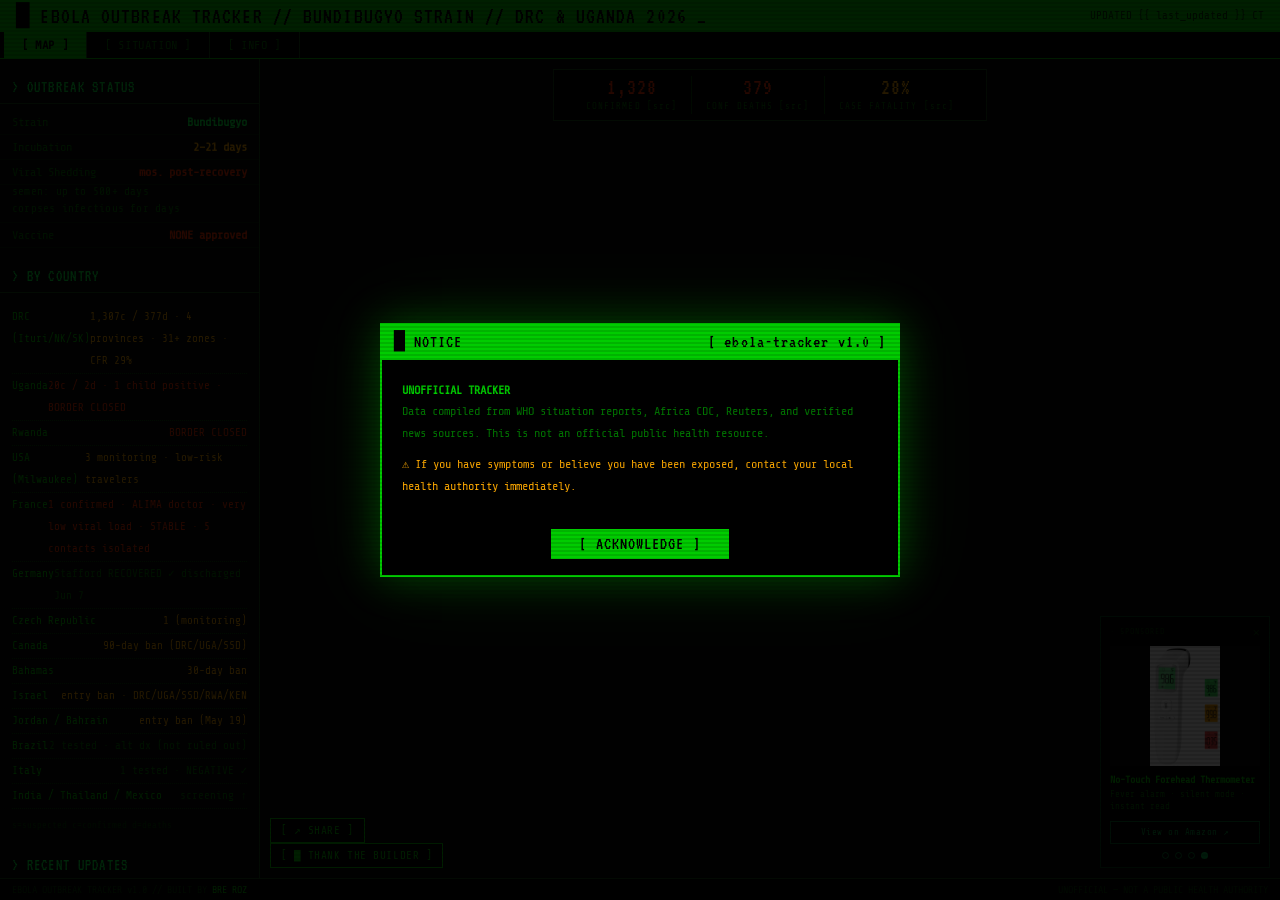
==== commit 0b036580: "Jun 30: Glasgow suspected Ebola case tests NEGATIVE (QEUH) Co-Authored-By: Claude Sonnet 4.6 <norepl" ====
--- a/templates/index.html
+++ b/templates/index.html
@@ -229,6 +229,10 @@
 
         <div class="left-section-title" style="margin-top:10px">&gt; RECENT UPDATES</div>
         <div class="update-item">
+          <span class="update-date">2026-06-30 <a class="update-src" href="https://www.bbc.com/news/articles/cly7z8ey088o" target="_blank" rel="noopener" onclick="track('source_click',{outlet:'BBC Scotland',date:'2026-06-30'})">[src]</a></span>
+          <span style="color:var(--dim)">&#x2713; <strong>UK/Glasgow NEGATIVE</strong> — patient admitted to Queen Elizabeth University Hospital and tested for suspected Ebola; result: <strong>negative</strong> · no ward closures · risk to public remains low</span>
+        </div>
+        <div class="update-item">
           <span class="update-date">2026-06-30 <a class="update-src" href="https://www.aljazeera.com/news/2026/6/30/dr-congo-says-1307-ebola-cases-confirmed-including-377-deaths" target="_blank" rel="noopener" onclick="track('source_click',{outlet:'Al Jazeera/DRC MoH',date:'2026-06-30'})">[src]</a></span>
           DRC (official, Monday update): <strong>1,307 confirmed / 377 deaths</strong> &bull; Uganda: 20 / 2 · France: 1 / 0 &bull; global total: <strong>1,328 confirmed / 379 deaths · CFR 29%</strong> &bull; <span style="color:var(--red)">&#x26A0; <strong>gatherings ban issued in 4 provinces including Kinshasa</strong></span> — issued Saturday ahead of planned <strong>July 8 anti-constitutional-reform protest</strong>; opposition calls ban "politically motivated" &bull; Al Jazeera from Rwampara treatment centre: health workers lack protective gear, medicines, rapid test kits, body bags &bull; tents set on fire by angry mob last month &bull; funeral transmission: families touch bodies over several days — aid workers struggling to arrange safe burials amid community mistrust
         </div>
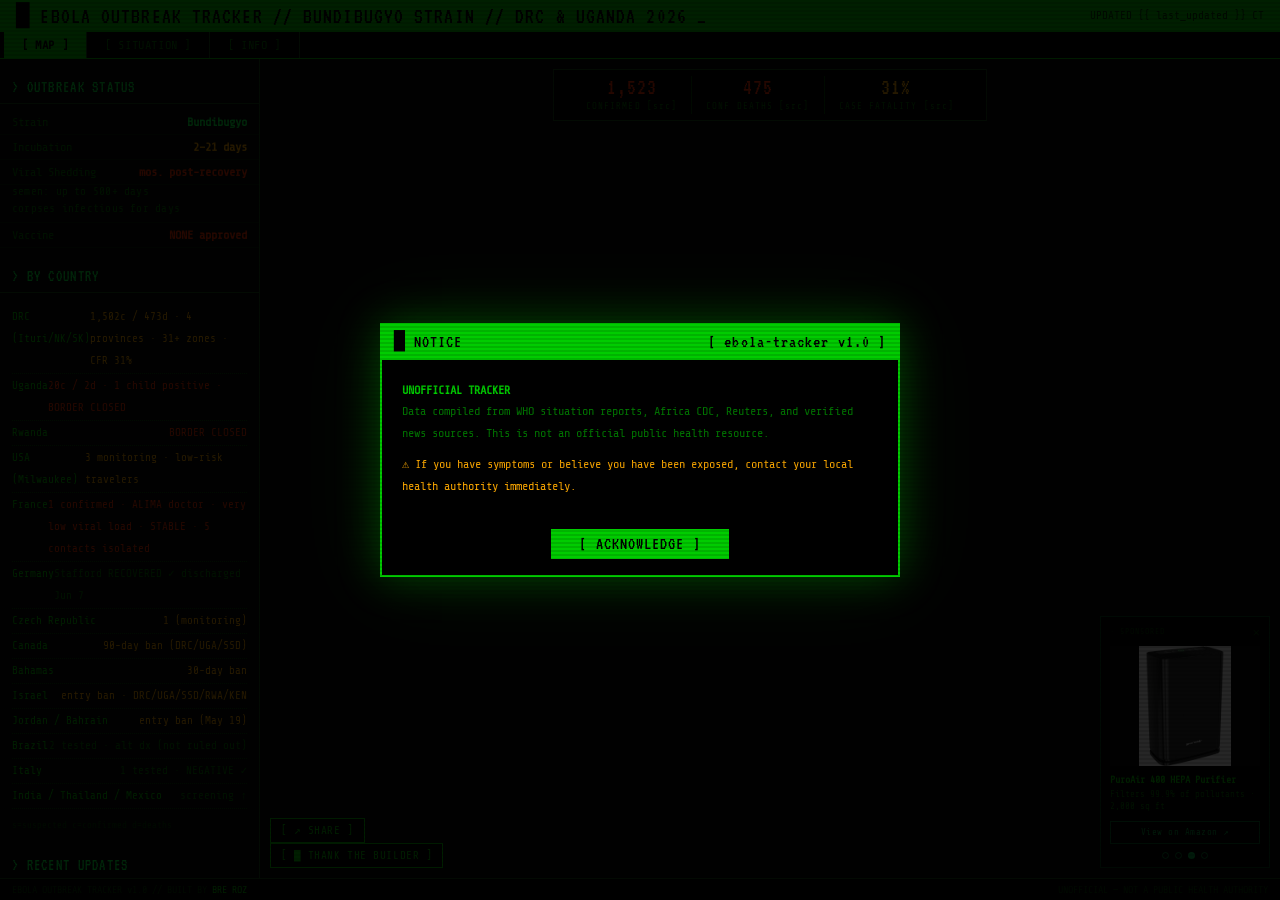
==== commit f35e8c28: "Jul 3: DRC 1,502/473 · total 1,523/475 · CFR 31% - Add Jul 3 update: Reuters/DRC MoH official govern" ====
--- a/templates/index.html
+++ b/templates/index.html
@@ -4,7 +4,7 @@
   <meta charset="UTF-8">
   <meta name="viewport" content="width=device-width, initial-scale=1.0">
   <title>Ebola Outbreak Tracker — 2026 Bundibugyo Strain | ebola.fyi</title>
-  <meta name="description" content="Live tracker for the 2026 Ebola Bundibugyo outbreak. 1,328 confirmed · 379 deaths · CDC Level 1 · DRC 1,307/377 · 4 provinces. Free, no paywall.">
+  <meta name="description" content="Live tracker for the 2026 Ebola Bundibugyo outbreak. 1,523 confirmed · 475 deaths · CDC Level 1 · DRC 1,502/473 · 4 provinces. Free, no paywall.">
   <meta name="keywords" content="ebola 2026, ebola outbreak, bundibugyo, DRC ebola, Uganda ebola, WHO PHEIC, ebola tracker, ebola cases, ebola deaths, ituri province, ebola map">
   <meta name="author" content="Bre Roz">
   <meta name="robots" content="index, follow">
@@ -13,7 +13,7 @@
   <meta property="og:type"        content="website">
   <meta property="og:url"         content="https://ebola.fyi/">
   <meta property="og:title"       content="Ebola Outbreak Tracker — 2026 Bundibugyo Strain">
-  <meta property="og:description" content="1,328 confirmed · 379 deaths · CDC Level 1 response · DRC 1,307 confirmed/377 deaths · 4 provinces. Free, no paywall.">
+  <meta property="og:description" content="1,523 confirmed · 475 deaths · CDC Level 1 response · DRC 1,502 confirmed/473 deaths · 4 provinces. Free, no paywall.">
   <meta property="og:image"       content="https://ebola.fyi/static/og-image.png">
   <meta property="og:image:width" content="1200">
   <meta property="og:image:height" content="630">
@@ -22,7 +22,7 @@
   <!-- Twitter Card -->
   <meta name="twitter:card"        content="summary_large_image">
   <meta name="twitter:title"       content="Ebola Outbreak Tracker — 2026 Bundibugyo">
-  <meta name="twitter:description" content="1,328 confirmed · 379 deaths · CDC Level 1 response · DRC 1,307/377 · 4 provinces · Free, no paywall.">
+  <meta name="twitter:description" content="1,523 confirmed · 475 deaths · CDC Level 1 response · DRC 1,502/473 · 4 provinces · Free, no paywall.">
   <meta name="twitter:image"       content="https://ebola.fyi/static/og-image.png">
 
   <link rel="canonical" href="https://ebola.fyi/">
@@ -170,7 +170,7 @@
         <div class="dos-list">
           <div class="dos-list-item">
             <span class="country-name">DRC (Ituri/NK/SK)</span>
-            <span class="country-stat">1,307c / 377d · 4 provinces · 31+ zones · CFR 29%</span>
+            <span class="country-stat">1,502c / 473d · 4 provinces · 31+ zones · CFR 31%</span>
           </div>
           <div class="dos-list-item">
             <span class="country-name">Uganda</span>
@@ -228,6 +228,14 @@
         <div style="font-size:9px;color:var(--text-faint);padding:4px 12px">s=suspected c=confirmed d=deaths</div>
 
         <div class="left-section-title" style="margin-top:10px">&gt; RECENT UPDATES</div>
+        <div class="update-item">
+          <span class="update-date">2026-07-03 <a class="update-src" href="https://www.reuters.com/business/healthcare-pharmaceuticals/congo-says-number-confirmed-ebola-cases-rises-1502-2026-07-03/" target="_blank" rel="noopener" onclick="track('source_click',{outlet:'Reuters/DRC MoH',date:'2026-07-03'})">[src]</a></span>
+          DRC government data: <strong>confirmed Ebola cases rise to 1,502, including 473 deaths</strong> (Friday, Jul 3) &bull; Uganda: 20 / 2 · France: 1 / 0 &bull; global total: <strong>1,523 confirmed / 475 deaths · CFR 31%</strong>
+        </div>
+        <div class="update-item">
+          <span class="update-date">2026-07-01 <a class="update-src" href="https://cambodianess.com/article/drc-ebola-claims-452-lives-says-who" target="_blank" rel="noopener" onclick="track('source_click',{outlet:'WHO Disease Outbreak News',date:'2026-07-01'})">[src]</a></span>
+          WHO Disease Outbreak News: <strong>1,460 confirmed / 452 deaths</strong> in DRC as of Jul 1 &mdash; transmission continuing to spread into new health zones &bull; Uganda: <strong>20 confirmed (2 deaths) + 1 probable fatal case</strong> as of Jul 2, last confirmed Uganda case Jun 21 &bull; France: lab-confirmed BVD case (ALIMA doctor) notified to WHO Jun 24 &bull; WHO risk assessment (updated Jun 6): DRC <strong>VERY HIGH</strong>, Uganda + neighbours <strong>HIGH</strong>, rest of African Region + global LOW &bull; historical Bundibugyo CFRs: 2007 outbreak 30%, 2012 outbreak 50%
+        </div>
         <div class="update-item">
           <span class="update-date">2026-06-30 <a class="update-src" href="https://www.bbc.com/news/articles/cly7z8ey088o" target="_blank" rel="noopener" onclick="track('source_click',{outlet:'BBC Scotland',date:'2026-06-30'})">[src]</a></span>
           <span style="color:var(--dim)">&#x2713; <strong>UK/Glasgow NEGATIVE</strong> — patient admitted to Queen Elizabeth University Hospital and tested for suspected Ebola; result: <strong>negative</strong> · no ward closures · risk to public remains low</span>
@@ -781,16 +789,16 @@
         <!-- Top-center stats bar -->
         <div id="map-stats-bar">
           <div class="msb-item">
-            <span class="msb-val danger stat-value">1,328</span>
-            <span class="msb-label">CONFIRMED <a class="msb-src" href="https://www.idse.net/Tropical-Diseases/Article/06-26/Ebola-Outbreak-Spreads-Becoming-Worst-on-Record/80892" target="_blank" rel="noopener" onclick="track('source_click',{outlet:'IDSE/WHO',stat:'confirmed'})">[src]</a></span>
+            <span class="msb-val danger stat-value">1,523</span>
+            <span class="msb-label">CONFIRMED <a class="msb-src" href="https://www.reuters.com/business/healthcare-pharmaceuticals/congo-says-number-confirmed-ebola-cases-rises-1502-2026-07-03/" target="_blank" rel="noopener" onclick="track('source_click',{outlet:'Reuters/DRC MoH',stat:'confirmed'})">[src]</a></span>
           </div>
           <div class="msb-item">
-            <span class="msb-val danger stat-value">379</span>
-            <span class="msb-label">CONF DEATHS <a class="msb-src" href="https://www.idse.net/Tropical-Diseases/Article/06-26/Ebola-Outbreak-Spreads-Becoming-Worst-on-Record/80892" target="_blank" rel="noopener" onclick="track('source_click',{outlet:'IDSE/WHO',stat:'deaths'})">[src]</a></span>
+            <span class="msb-val danger stat-value">475</span>
+            <span class="msb-label">CONF DEATHS <a class="msb-src" href="https://www.reuters.com/business/healthcare-pharmaceuticals/congo-says-number-confirmed-ebola-cases-rises-1502-2026-07-03/" target="_blank" rel="noopener" onclick="track('source_click',{outlet:'Reuters/DRC MoH',stat:'deaths'})">[src]</a></span>
           </div>
           <div class="msb-item">
-            <span class="msb-val warn stat-value">28%</span>
-            <span class="msb-label">CASE FATALITY <a class="msb-src" href="https://www.idse.net/Tropical-Diseases/Article/06-26/Ebola-Outbreak-Spreads-Becoming-Worst-on-Record/80892" target="_blank" rel="noopener" onclick="track('source_click',{outlet:'IDSE/WHO',stat:'cfr'})">[src]</a></span>
+            <span class="msb-val warn stat-value">31%</span>
+            <span class="msb-label">CASE FATALITY <a class="msb-src" href="https://www.reuters.com/business/healthcare-pharmaceuticals/congo-says-number-confirmed-ebola-cases-rises-1502-2026-07-03/" target="_blank" rel="noopener" onclick="track('source_click',{outlet:'Reuters/DRC MoH',stat:'cfr'})">[src]</a></span>
           </div>
         </div>
 
@@ -843,7 +851,7 @@
         <div class="left-section-title">&gt; SELECT LOCATION</div>
         <div class="sit-nav-item selected" data-sit="drc" onclick="SitNav.select('drc')">
           <div class="sit-label">&#x1F1E8;&#x1F1E9; DRC &mdash; Ituri Province</div>
-          <div class="sit-sub danger">ACTIVE OUTBREAK &bull; 1,307 confirmed (DRC) &bull; 377 dead &bull; CDC LEVEL 1</div>
+          <div class="sit-sub danger">ACTIVE OUTBREAK &bull; 1,502 confirmed (DRC) &bull; 473 dead &bull; CDC LEVEL 1</div>
         </div>
         <div class="sit-nav-item" data-sit="uga" onclick="SitNav.select('uga')">
           <div class="sit-label">&#x1F1FA;&#x1F1EC; Uganda &mdash; Kampala</div>
@@ -870,10 +878,10 @@
           <div class="sit-content-inner">
             <div class="sit-content-title">&gt; DRC &mdash; ITURI PROVINCE &mdash; ACTIVE OUTBREAK</div>
             <div class="data-row"><span class="dr-label">Suspected cases</span><span class="dr-value warn">119</span></div>
-            <div class="data-row"><span class="dr-label">Lab confirmed</span><span class="dr-value warn">1,307 (DRC) · 20 (Uganda) · 1 (France) · 1,328 total</span></div>
-            <div class="data-row"><span class="dr-label">Confirmed deaths</span><span class="dr-value danger bright">377 (DRC) · 2 (Uganda) · 379 total</span></div>
+            <div class="data-row"><span class="dr-label">Lab confirmed</span><span class="dr-value warn">1,502 (DRC) · 20 (Uganda) · 1 (France) · 1,523 total</span></div>
+            <div class="data-row"><span class="dr-label">Confirmed deaths</span><span class="dr-value danger bright">473 (DRC) · 2 (Uganda) · 475 total</span></div>
             <div class="data-row"><span class="dr-label">Displacement camps</span><span class="dr-value danger">3 camps now affected · 25 confirmed cases · 14 deaths (IOM, Jun 23) · Kigonze camp: 4 children died Mon · overcrowding + daily movement</span></div>
-            <div class="data-row"><span class="dr-label">Case fatality rate (this outbreak)</span><span class="dr-value danger">29% (377/1,307 DRC) <a class="update-src" href="https://www.aljazeera.com/news/2026/6/30/dr-congo-says-1307-ebola-cases-confirmed-including-377-deaths" target="_blank" rel="noopener">[Al Jazeera/DRC MoH]</a></span></div>
+            <div class="data-row"><span class="dr-label">Case fatality rate (this outbreak)</span><span class="dr-value danger">31% (473/1,502 DRC) <a class="update-src" href="https://www.reuters.com/business/healthcare-pharmaceuticals/congo-says-number-confirmed-ebola-cases-rises-1502-2026-07-03/" target="_blank" rel="noopener">[Reuters/DRC MoH]</a></span></div>
             <div class="data-row"><span class="dr-label">Unaccounted confirmed cases</span><span class="dr-value danger">297 confirmed positives with <strong>unknown whereabouts</strong> — Kaseya: "Where are these people?"</span></div>
             <div class="data-row"><span class="dr-label">Treatment center capacity</span><span class="dr-value danger"><strong>95% bed occupancy</strong> — "we haven't reached the peak yet" (Africa CDC, Jun 25)</span></div>
             <div class="data-row"><span class="dr-label">Contact tracing</span><span class="dr-value danger"><strong>30%</strong> — needs 80% to break chain · most Ituri positives NOT on health workers' radar</span></div>
@@ -885,7 +893,7 @@
             <div class="data-row"><span class="dr-label">ISIS-controlled zone</span><span class="dr-value danger">Mambasa reached — health workers <strong>cannot enter</strong> &bull; tracing impossible</span></div>
             <div class="data-row"><span class="dr-label">Contact tracing (Ituri)</span><span class="dr-value danger">39.3% of contacts reached</span></div>
             <div class="data-row"><span class="dr-label">Contacts under follow-up</span><span class="dr-value">4,000+ nationwide</span></div>
-            <div class="data-row"><span class="dr-label">CFR (historical Bundibugyo)</span><span class="dr-value danger">25–50% &bull; this outbreak: 29% (377/1,307 DRC confirmed) <a class="update-src" href="https://www.aljazeera.com/news/2026/6/30/dr-congo-says-1307-ebola-cases-confirmed-including-377-deaths" target="_blank" rel="noopener">[Al Jazeera/DRC MoH]</a></span></div>
+            <div class="data-row"><span class="dr-label">CFR (historical Bundibugyo)</span><span class="dr-value danger">30% (2007) &bull; 50% (2012) &bull; this outbreak: 31% (473/1,502 DRC confirmed) <a class="update-src" href="https://www.reuters.com/business/healthcare-pharmaceuticals/congo-says-number-confirmed-ebola-cases-rises-1502-2026-07-03/" target="_blank" rel="noopener">[Reuters/DRC MoH]</a></span></div>
             <div class="data-row"><span class="dr-label">Virus strain</span><span class="dr-value bright">Bundibugyo virus (BDBV)</span></div>
             <div class="data-row"><span class="dr-label">Approved vaccine</span><span class="dr-value danger">NONE for Bundibugyo</span></div>
             <div class="data-row"><span class="dr-label">Active zones</span><span class="dr-value">Bunia &bull; Mongbwalu &bull; Nyakunde &bull; Goma &bull; Butembo</span></div>
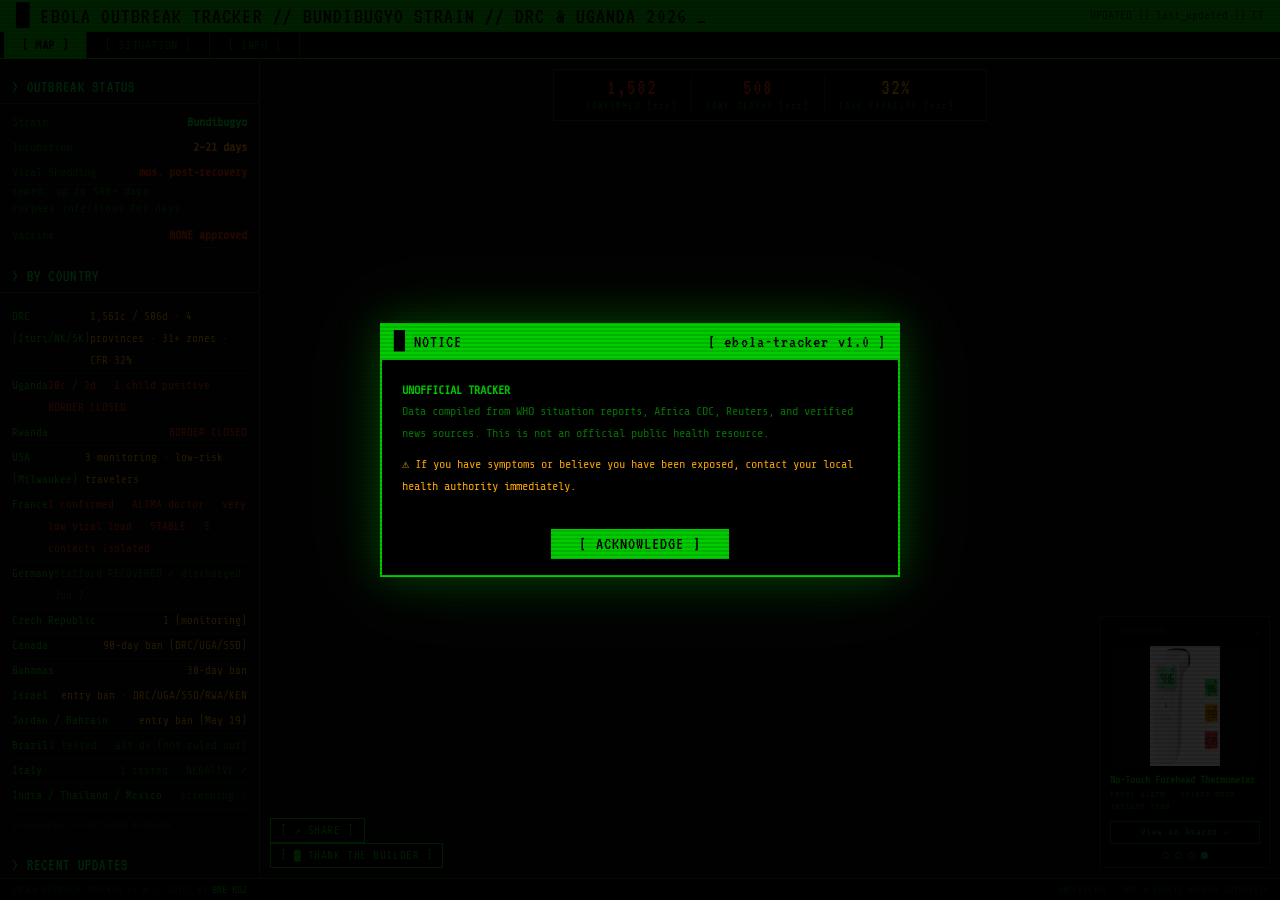
==== commit 7cb295b9: "Jul 6: DRC 1,561/506 · total 1,582/508 · CFR 32% - Add Jul 6 update: Reuters/DRC MoH — confirmed cas" ====
--- a/templates/index.html
+++ b/templates/index.html
@@ -4,7 +4,7 @@
   <meta charset="UTF-8">
   <meta name="viewport" content="width=device-width, initial-scale=1.0">
   <title>Ebola Outbreak Tracker — 2026 Bundibugyo Strain | ebola.fyi</title>
-  <meta name="description" content="Live tracker for the 2026 Ebola Bundibugyo outbreak. 1,523 confirmed · 475 deaths · CDC Level 1 · DRC 1,502/473 · 4 provinces. Free, no paywall.">
+  <meta name="description" content="Live tracker for the 2026 Ebola Bundibugyo outbreak. 1,582 confirmed · 508 deaths · CDC Level 1 · DRC 1,561/506 · 4 provinces. Free, no paywall.">
   <meta name="keywords" content="ebola 2026, ebola outbreak, bundibugyo, DRC ebola, Uganda ebola, WHO PHEIC, ebola tracker, ebola cases, ebola deaths, ituri province, ebola map">
   <meta name="author" content="Bre Roz">
   <meta name="robots" content="index, follow">
@@ -13,7 +13,7 @@
   <meta property="og:type"        content="website">
   <meta property="og:url"         content="https://ebola.fyi/">
   <meta property="og:title"       content="Ebola Outbreak Tracker — 2026 Bundibugyo Strain">
-  <meta property="og:description" content="1,523 confirmed · 475 deaths · CDC Level 1 response · DRC 1,502 confirmed/473 deaths · 4 provinces. Free, no paywall.">
+  <meta property="og:description" content="1,582 confirmed · 508 deaths · CDC Level 1 response · DRC 1,561 confirmed/506 deaths · 4 provinces. Free, no paywall.">
   <meta property="og:image"       content="https://ebola.fyi/static/og-image.png">
   <meta property="og:image:width" content="1200">
   <meta property="og:image:height" content="630">
@@ -22,7 +22,7 @@
   <!-- Twitter Card -->
   <meta name="twitter:card"        content="summary_large_image">
   <meta name="twitter:title"       content="Ebola Outbreak Tracker — 2026 Bundibugyo">
-  <meta name="twitter:description" content="1,523 confirmed · 475 deaths · CDC Level 1 response · DRC 1,502/473 · 4 provinces · Free, no paywall.">
+  <meta name="twitter:description" content="1,582 confirmed · 508 deaths · CDC Level 1 response · DRC 1,561/506 · 4 provinces · Free, no paywall.">
   <meta name="twitter:image"       content="https://ebola.fyi/static/og-image.png">
 
   <link rel="canonical" href="https://ebola.fyi/">
@@ -170,7 +170,7 @@
         <div class="dos-list">
           <div class="dos-list-item">
             <span class="country-name">DRC (Ituri/NK/SK)</span>
-            <span class="country-stat">1,502c / 473d · 4 provinces · 31+ zones · CFR 31%</span>
+            <span class="country-stat">1,561c / 506d · 4 provinces · 31+ zones · CFR 32%</span>
           </div>
           <div class="dos-list-item">
             <span class="country-name">Uganda</span>
@@ -228,6 +228,10 @@
         <div style="font-size:9px;color:var(--text-faint);padding:4px 12px">s=suspected c=confirmed d=deaths</div>
 
         <div class="left-section-title" style="margin-top:10px">&gt; RECENT UPDATES</div>
+        <div class="update-item">
+          <span class="update-date">2026-07-06 <a class="update-src" href="https://www.reuters.com/business/healthcare-pharmaceuticals/congo-says-confirmed-ebola-cases-rise-1561-including-506-deaths-2026-07-06/" target="_blank" rel="noopener" onclick="track('source_click',{outlet:'Reuters/DRC MoH',date:'2026-07-06'})">[src]</a></span>
+          DRC government data: <strong>confirmed Ebola cases rise to 1,561, including 506 deaths</strong> (reported late Sunday) &bull; Uganda: 20 / 2 · France: 1 / 0 &bull; global total: <strong>1,582 confirmed / 508 deaths · CFR 32%</strong>
+        </div>
         <div class="update-item">
           <span class="update-date">2026-07-03 <a class="update-src" href="https://www.reuters.com/business/healthcare-pharmaceuticals/congo-says-number-confirmed-ebola-cases-rises-1502-2026-07-03/" target="_blank" rel="noopener" onclick="track('source_click',{outlet:'Reuters/DRC MoH',date:'2026-07-03'})">[src]</a></span>
           DRC government data: <strong>confirmed Ebola cases rise to 1,502, including 473 deaths</strong> (Friday, Jul 3) &bull; Uganda: 20 / 2 · France: 1 / 0 &bull; global total: <strong>1,523 confirmed / 475 deaths · CFR 31%</strong>
@@ -789,16 +793,16 @@
         <!-- Top-center stats bar -->
         <div id="map-stats-bar">
           <div class="msb-item">
-            <span class="msb-val danger stat-value">1,523</span>
-            <span class="msb-label">CONFIRMED <a class="msb-src" href="https://www.reuters.com/business/healthcare-pharmaceuticals/congo-says-number-confirmed-ebola-cases-rises-1502-2026-07-03/" target="_blank" rel="noopener" onclick="track('source_click',{outlet:'Reuters/DRC MoH',stat:'confirmed'})">[src]</a></span>
+            <span class="msb-val danger stat-value">1,582</span>
+            <span class="msb-label">CONFIRMED <a class="msb-src" href="https://www.reuters.com/business/healthcare-pharmaceuticals/congo-says-confirmed-ebola-cases-rise-1561-including-506-deaths-2026-07-06/" target="_blank" rel="noopener" onclick="track('source_click',{outlet:'Reuters/DRC MoH',stat:'confirmed'})">[src]</a></span>
           </div>
           <div class="msb-item">
-            <span class="msb-val danger stat-value">475</span>
-            <span class="msb-label">CONF DEATHS <a class="msb-src" href="https://www.reuters.com/business/healthcare-pharmaceuticals/congo-says-number-confirmed-ebola-cases-rises-1502-2026-07-03/" target="_blank" rel="noopener" onclick="track('source_click',{outlet:'Reuters/DRC MoH',stat:'deaths'})">[src]</a></span>
+            <span class="msb-val danger stat-value">508</span>
+            <span class="msb-label">CONF DEATHS <a class="msb-src" href="https://www.reuters.com/business/healthcare-pharmaceuticals/congo-says-confirmed-ebola-cases-rise-1561-including-506-deaths-2026-07-06/" target="_blank" rel="noopener" onclick="track('source_click',{outlet:'Reuters/DRC MoH',stat:'deaths'})">[src]</a></span>
           </div>
           <div class="msb-item">
-            <span class="msb-val warn stat-value">31%</span>
-            <span class="msb-label">CASE FATALITY <a class="msb-src" href="https://www.reuters.com/business/healthcare-pharmaceuticals/congo-says-number-confirmed-ebola-cases-rises-1502-2026-07-03/" target="_blank" rel="noopener" onclick="track('source_click',{outlet:'Reuters/DRC MoH',stat:'cfr'})">[src]</a></span>
+            <span class="msb-val warn stat-value">32%</span>
+            <span class="msb-label">CASE FATALITY <a class="msb-src" href="https://www.reuters.com/business/healthcare-pharmaceuticals/congo-says-confirmed-ebola-cases-rise-1561-including-506-deaths-2026-07-06/" target="_blank" rel="noopener" onclick="track('source_click',{outlet:'Reuters/DRC MoH',stat:'cfr'})">[src]</a></span>
           </div>
         </div>
 
@@ -851,7 +855,7 @@
         <div class="left-section-title">&gt; SELECT LOCATION</div>
         <div class="sit-nav-item selected" data-sit="drc" onclick="SitNav.select('drc')">
           <div class="sit-label">&#x1F1E8;&#x1F1E9; DRC &mdash; Ituri Province</div>
-          <div class="sit-sub danger">ACTIVE OUTBREAK &bull; 1,502 confirmed (DRC) &bull; 473 dead &bull; CDC LEVEL 1</div>
+          <div class="sit-sub danger">ACTIVE OUTBREAK &bull; 1,561 confirmed (DRC) &bull; 506 dead &bull; CDC LEVEL 1</div>
         </div>
         <div class="sit-nav-item" data-sit="uga" onclick="SitNav.select('uga')">
           <div class="sit-label">&#x1F1FA;&#x1F1EC; Uganda &mdash; Kampala</div>
@@ -878,10 +882,10 @@
           <div class="sit-content-inner">
             <div class="sit-content-title">&gt; DRC &mdash; ITURI PROVINCE &mdash; ACTIVE OUTBREAK</div>
             <div class="data-row"><span class="dr-label">Suspected cases</span><span class="dr-value warn">119</span></div>
-            <div class="data-row"><span class="dr-label">Lab confirmed</span><span class="dr-value warn">1,502 (DRC) · 20 (Uganda) · 1 (France) · 1,523 total</span></div>
-            <div class="data-row"><span class="dr-label">Confirmed deaths</span><span class="dr-value danger bright">473 (DRC) · 2 (Uganda) · 475 total</span></div>
+            <div class="data-row"><span class="dr-label">Lab confirmed</span><span class="dr-value warn">1,561 (DRC) · 20 (Uganda) · 1 (France) · 1,582 total</span></div>
+            <div class="data-row"><span class="dr-label">Confirmed deaths</span><span class="dr-value danger bright">506 (DRC) · 2 (Uganda) · 508 total</span></div>
             <div class="data-row"><span class="dr-label">Displacement camps</span><span class="dr-value danger">3 camps now affected · 25 confirmed cases · 14 deaths (IOM, Jun 23) · Kigonze camp: 4 children died Mon · overcrowding + daily movement</span></div>
-            <div class="data-row"><span class="dr-label">Case fatality rate (this outbreak)</span><span class="dr-value danger">31% (473/1,502 DRC) <a class="update-src" href="https://www.reuters.com/business/healthcare-pharmaceuticals/congo-says-number-confirmed-ebola-cases-rises-1502-2026-07-03/" target="_blank" rel="noopener">[Reuters/DRC MoH]</a></span></div>
+            <div class="data-row"><span class="dr-label">Case fatality rate (this outbreak)</span><span class="dr-value danger">32% (506/1,561 DRC) <a class="update-src" href="https://www.reuters.com/business/healthcare-pharmaceuticals/congo-says-confirmed-ebola-cases-rise-1561-including-506-deaths-2026-07-06/" target="_blank" rel="noopener">[Reuters/DRC MoH]</a></span></div>
             <div class="data-row"><span class="dr-label">Unaccounted confirmed cases</span><span class="dr-value danger">297 confirmed positives with <strong>unknown whereabouts</strong> — Kaseya: "Where are these people?"</span></div>
             <div class="data-row"><span class="dr-label">Treatment center capacity</span><span class="dr-value danger"><strong>95% bed occupancy</strong> — "we haven't reached the peak yet" (Africa CDC, Jun 25)</span></div>
             <div class="data-row"><span class="dr-label">Contact tracing</span><span class="dr-value danger"><strong>30%</strong> — needs 80% to break chain · most Ituri positives NOT on health workers' radar</span></div>
@@ -893,7 +897,7 @@
             <div class="data-row"><span class="dr-label">ISIS-controlled zone</span><span class="dr-value danger">Mambasa reached — health workers <strong>cannot enter</strong> &bull; tracing impossible</span></div>
             <div class="data-row"><span class="dr-label">Contact tracing (Ituri)</span><span class="dr-value danger">39.3% of contacts reached</span></div>
             <div class="data-row"><span class="dr-label">Contacts under follow-up</span><span class="dr-value">4,000+ nationwide</span></div>
-            <div class="data-row"><span class="dr-label">CFR (historical Bundibugyo)</span><span class="dr-value danger">30% (2007) &bull; 50% (2012) &bull; this outbreak: 31% (473/1,502 DRC confirmed) <a class="update-src" href="https://www.reuters.com/business/healthcare-pharmaceuticals/congo-says-number-confirmed-ebola-cases-rises-1502-2026-07-03/" target="_blank" rel="noopener">[Reuters/DRC MoH]</a></span></div>
+            <div class="data-row"><span class="dr-label">CFR (historical Bundibugyo)</span><span class="dr-value danger">30% (2007) &bull; 50% (2012) &bull; this outbreak: 32% (506/1,561 DRC confirmed) <a class="update-src" href="https://www.reuters.com/business/healthcare-pharmaceuticals/congo-says-confirmed-ebola-cases-rise-1561-including-506-deaths-2026-07-06/" target="_blank" rel="noopener">[Reuters/DRC MoH]</a></span></div>
             <div class="data-row"><span class="dr-label">Virus strain</span><span class="dr-value bright">Bundibugyo virus (BDBV)</span></div>
             <div class="data-row"><span class="dr-label">Approved vaccine</span><span class="dr-value danger">NONE for Bundibugyo</span></div>
             <div class="data-row"><span class="dr-label">Active zones</span><span class="dr-value">Bunia &bull; Mongbwalu &bull; Nyakunde &bull; Goma &bull; Butembo</span></div>
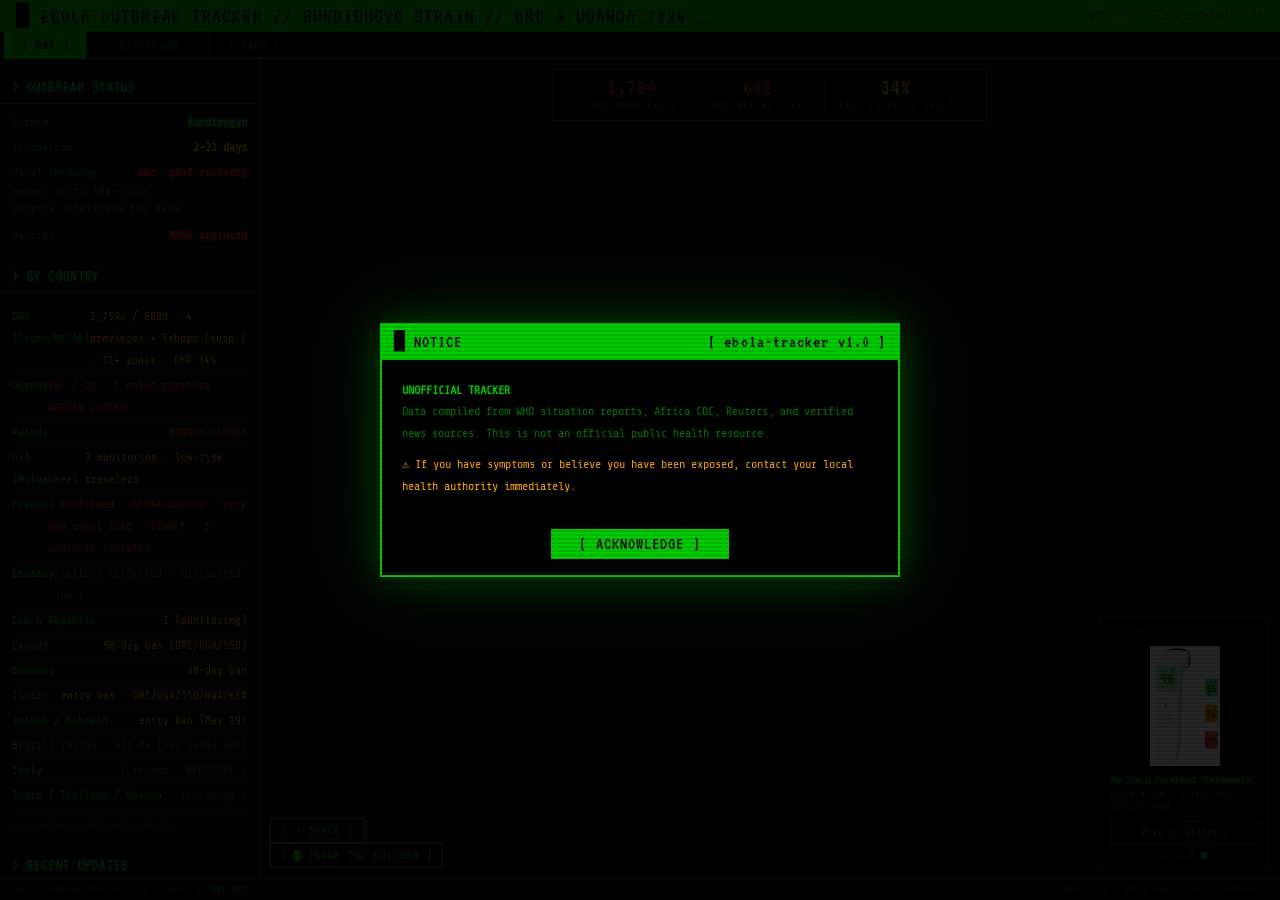
==== commit ae77a61f: "Jul 9: DRC 1,759/600 · total 1,780/602 · CFR 34% · Tshopo suspected - Add Jul 9 update: AP + RFI/AFP" ====
--- a/templates/index.html
+++ b/templates/index.html
@@ -4,7 +4,7 @@
   <meta charset="UTF-8">
   <meta name="viewport" content="width=device-width, initial-scale=1.0">
   <title>Ebola Outbreak Tracker — 2026 Bundibugyo Strain | ebola.fyi</title>
-  <meta name="description" content="Live tracker for the 2026 Ebola Bundibugyo outbreak. 1,582 confirmed · 508 deaths · CDC Level 1 · DRC 1,561/506 · 4 provinces. Free, no paywall.">
+  <meta name="description" content="Live tracker for the 2026 Ebola Bundibugyo outbreak. 1,780 confirmed · 602 deaths · CDC Level 1 · DRC 1,759/600 · fastest growing outbreak ever. Free, no paywall.">
   <meta name="keywords" content="ebola 2026, ebola outbreak, bundibugyo, DRC ebola, Uganda ebola, WHO PHEIC, ebola tracker, ebola cases, ebola deaths, ituri province, ebola map">
   <meta name="author" content="Bre Roz">
   <meta name="robots" content="index, follow">
@@ -13,7 +13,7 @@
   <meta property="og:type"        content="website">
   <meta property="og:url"         content="https://ebola.fyi/">
   <meta property="og:title"       content="Ebola Outbreak Tracker — 2026 Bundibugyo Strain">
-  <meta property="og:description" content="1,582 confirmed · 508 deaths · CDC Level 1 response · DRC 1,561 confirmed/506 deaths · 4 provinces. Free, no paywall.">
+  <meta property="og:description" content="1,780 confirmed · 602 deaths · CDC Level 1 response · DRC 1,759 confirmed/600 deaths · fastest growing outbreak ever. Free, no paywall.">
   <meta property="og:image"       content="https://ebola.fyi/static/og-image.png">
   <meta property="og:image:width" content="1200">
   <meta property="og:image:height" content="630">
@@ -22,7 +22,7 @@
   <!-- Twitter Card -->
   <meta name="twitter:card"        content="summary_large_image">
   <meta name="twitter:title"       content="Ebola Outbreak Tracker — 2026 Bundibugyo">
-  <meta name="twitter:description" content="1,582 confirmed · 508 deaths · CDC Level 1 response · DRC 1,561/506 · 4 provinces · Free, no paywall.">
+  <meta name="twitter:description" content="1,780 confirmed · 602 deaths · CDC Level 1 response · DRC 1,759/600 · fastest growing outbreak ever · Free, no paywall.">
   <meta name="twitter:image"       content="https://ebola.fyi/static/og-image.png">
 
   <link rel="canonical" href="https://ebola.fyi/">
@@ -170,7 +170,7 @@
         <div class="dos-list">
           <div class="dos-list-item">
             <span class="country-name">DRC (Ituri/NK/SK)</span>
-            <span class="country-stat">1,561c / 506d · 4 provinces · 31+ zones · CFR 32%</span>
+            <span class="country-stat">1,759c / 600d · 4 provinces + Tshopo (susp.) · 31+ zones · CFR 34%</span>
           </div>
           <div class="dos-list-item">
             <span class="country-name">Uganda</span>
@@ -228,6 +228,10 @@
         <div style="font-size:9px;color:var(--text-faint);padding:4px 12px">s=suspected c=confirmed d=deaths</div>
 
         <div class="left-section-title" style="margin-top:10px">&gt; RECENT UPDATES</div>
+        <div class="update-item">
+          <span class="update-date">2026-07-09 <a class="update-src" href="https://apnews.com/article/congo-ebola-outbreak-deaths-957589a45723dcb092c986e1ec17da07" target="_blank" rel="noopener" onclick="track('source_click',{outlet:'AP',date:'2026-07-09'})">[src]</a> <a class="update-src" href="https://www.rfi.fr/en/international-news/20260709-ebola-outbreak-is-fastest-growing-ever-as-600-die" target="_blank" rel="noopener" onclick="track('source_click',{outlet:'RFI/AFP/Africa CDC',date:'2026-07-09'})">[src2]</a></span>
+          <span style="color:var(--red)">&#x26A0; <strong>DEATH TOLL REACHES 600</strong> &bull; DRC confirmed: <strong>1,759</strong> (WHO)</span> &bull; global total: <strong>1,780 confirmed / 602 deaths · CFR 34%</strong> &bull; Africa CDC's Wessam Mankoula: <em>"This is the fastest growing Ebola outbreak ever"</em> — 1,596 cases in first six weeks vs. 994 for the 2014&ndash;16 West Africa outbreak at the same stage &bull; <span style="color:var(--red)">&#x26A0; <strong>NEW SUSPECTED CASES beyond the epicentre</strong></span>: Tshopo province — 2 suspected in Kisangani (one linked to Nia-Nia health zone/Ituri, one with no apparent geographic connection, under investigation) — and Haut-Uélé &bull; 285 recovered &bull; 304 suspected cases under investigation &bull; 22 treatment centres / ~700 beds (+300 planned) at ~90% capacity &bull; 10,000+ contacts monitored, 82% follow-up rate (95% needed) &bull; lab capacity up from 30 tests/day (Kinshasa) to 2,000+/day (decentralised) &bull; trial of MBP-134 monoclonal antibody + remdesivir (alone &amp; combination) began Jul 2 &bull; WHO seeks $115M — only 32% funded &bull; South Kivu: clashes between DRC forces and M23 — UN's Volker Turk calls for immediate end to fighting
+        </div>
         <div class="update-item">
           <span class="update-date">2026-07-06 <a class="update-src" href="https://www.reuters.com/business/healthcare-pharmaceuticals/congo-says-confirmed-ebola-cases-rise-1561-including-506-deaths-2026-07-06/" target="_blank" rel="noopener" onclick="track('source_click',{outlet:'Reuters/DRC MoH',date:'2026-07-06'})">[src]</a></span>
           DRC government data: <strong>confirmed Ebola cases rise to 1,561, including 506 deaths</strong> (reported late Sunday) &bull; Uganda: 20 / 2 · France: 1 / 0 &bull; global total: <strong>1,582 confirmed / 508 deaths · CFR 32%</strong>
@@ -793,16 +797,16 @@
         <!-- Top-center stats bar -->
         <div id="map-stats-bar">
           <div class="msb-item">
-            <span class="msb-val danger stat-value">1,582</span>
-            <span class="msb-label">CONFIRMED <a class="msb-src" href="https://www.reuters.com/business/healthcare-pharmaceuticals/congo-says-confirmed-ebola-cases-rise-1561-including-506-deaths-2026-07-06/" target="_blank" rel="noopener" onclick="track('source_click',{outlet:'Reuters/DRC MoH',stat:'confirmed'})">[src]</a></span>
+            <span class="msb-val danger stat-value">1,780</span>
+            <span class="msb-label">CONFIRMED <a class="msb-src" href="https://www.rfi.fr/en/international-news/20260709-ebola-outbreak-is-fastest-growing-ever-as-600-die" target="_blank" rel="noopener" onclick="track('source_click',{outlet:'RFI/WHO',stat:'confirmed'})">[src]</a></span>
           </div>
           <div class="msb-item">
-            <span class="msb-val danger stat-value">508</span>
-            <span class="msb-label">CONF DEATHS <a class="msb-src" href="https://www.reuters.com/business/healthcare-pharmaceuticals/congo-says-confirmed-ebola-cases-rise-1561-including-506-deaths-2026-07-06/" target="_blank" rel="noopener" onclick="track('source_click',{outlet:'Reuters/DRC MoH',stat:'deaths'})">[src]</a></span>
+            <span class="msb-val danger stat-value">602</span>
+            <span class="msb-label">CONF DEATHS <a class="msb-src" href="https://www.rfi.fr/en/international-news/20260709-ebola-outbreak-is-fastest-growing-ever-as-600-die" target="_blank" rel="noopener" onclick="track('source_click',{outlet:'RFI/WHO',stat:'deaths'})">[src]</a></span>
           </div>
           <div class="msb-item">
-            <span class="msb-val warn stat-value">32%</span>
-            <span class="msb-label">CASE FATALITY <a class="msb-src" href="https://www.reuters.com/business/healthcare-pharmaceuticals/congo-says-confirmed-ebola-cases-rise-1561-including-506-deaths-2026-07-06/" target="_blank" rel="noopener" onclick="track('source_click',{outlet:'Reuters/DRC MoH',stat:'cfr'})">[src]</a></span>
+            <span class="msb-val warn stat-value">34%</span>
+            <span class="msb-label">CASE FATALITY <a class="msb-src" href="https://www.rfi.fr/en/international-news/20260709-ebola-outbreak-is-fastest-growing-ever-as-600-die" target="_blank" rel="noopener" onclick="track('source_click',{outlet:'RFI/WHO',stat:'cfr'})">[src]</a></span>
           </div>
         </div>
 
@@ -855,7 +859,7 @@
         <div class="left-section-title">&gt; SELECT LOCATION</div>
         <div class="sit-nav-item selected" data-sit="drc" onclick="SitNav.select('drc')">
           <div class="sit-label">&#x1F1E8;&#x1F1E9; DRC &mdash; Ituri Province</div>
-          <div class="sit-sub danger">ACTIVE OUTBREAK &bull; 1,561 confirmed (DRC) &bull; 506 dead &bull; CDC LEVEL 1</div>
+          <div class="sit-sub danger">ACTIVE OUTBREAK &bull; 1,759 confirmed (DRC) &bull; 600 dead &bull; CDC LEVEL 1</div>
         </div>
         <div class="sit-nav-item" data-sit="uga" onclick="SitNav.select('uga')">
           <div class="sit-label">&#x1F1FA;&#x1F1EC; Uganda &mdash; Kampala</div>
@@ -881,23 +885,25 @@
         <div id="sit-drc" class="sit-content active">
           <div class="sit-content-inner">
             <div class="sit-content-title">&gt; DRC &mdash; ITURI PROVINCE &mdash; ACTIVE OUTBREAK</div>
-            <div class="data-row"><span class="dr-label">Suspected cases</span><span class="dr-value warn">119</span></div>
-            <div class="data-row"><span class="dr-label">Lab confirmed</span><span class="dr-value warn">1,561 (DRC) · 20 (Uganda) · 1 (France) · 1,582 total</span></div>
-            <div class="data-row"><span class="dr-label">Confirmed deaths</span><span class="dr-value danger bright">506 (DRC) · 2 (Uganda) · 508 total</span></div>
+            <div class="data-row"><span class="dr-label">Suspected cases</span><span class="dr-value warn">304 under investigation</span></div>
+            <div class="data-row"><span class="dr-label">Lab confirmed</span><span class="dr-value warn">1,759 (DRC) · 20 (Uganda) · 1 (France) · 1,780 total</span></div>
+            <div class="data-row"><span class="dr-label">Confirmed deaths</span><span class="dr-value danger bright">600 (DRC) · 2 (Uganda) · 602 total</span></div>
             <div class="data-row"><span class="dr-label">Displacement camps</span><span class="dr-value danger">3 camps now affected · 25 confirmed cases · 14 deaths (IOM, Jun 23) · Kigonze camp: 4 children died Mon · overcrowding + daily movement</span></div>
-            <div class="data-row"><span class="dr-label">Case fatality rate (this outbreak)</span><span class="dr-value danger">32% (506/1,561 DRC) <a class="update-src" href="https://www.reuters.com/business/healthcare-pharmaceuticals/congo-says-confirmed-ebola-cases-rise-1561-including-506-deaths-2026-07-06/" target="_blank" rel="noopener">[Reuters/DRC MoH]</a></span></div>
+            <div class="data-row"><span class="dr-label">Case fatality rate (this outbreak)</span><span class="dr-value danger">34% (600/1,759 DRC) <a class="update-src" href="https://www.rfi.fr/en/international-news/20260709-ebola-outbreak-is-fastest-growing-ever-as-600-die" target="_blank" rel="noopener">[RFI/WHO]</a></span></div>
             <div class="data-row"><span class="dr-label">Unaccounted confirmed cases</span><span class="dr-value danger">297 confirmed positives with <strong>unknown whereabouts</strong> — Kaseya: "Where are these people?"</span></div>
-            <div class="data-row"><span class="dr-label">Treatment center capacity</span><span class="dr-value danger"><strong>95% bed occupancy</strong> — "we haven't reached the peak yet" (Africa CDC, Jun 25)</span></div>
-            <div class="data-row"><span class="dr-label">Contact tracing</span><span class="dr-value danger"><strong>30%</strong> — needs 80% to break chain · most Ituri positives NOT on health workers' radar</span></div>
-            <div class="data-row"><span class="dr-label">Recovered</span><span class="dr-value" style="color:#00cc00">56 total · incl. US citizen + 16mo baby+mother from Rwampara</span></div>
-            <div class="data-row"><span class="dr-label">Affected health zones</span><span class="dr-value danger">31+ &bull; <strong>4 provinces</strong>: Ituri · North Kivu · South Kivu · Haut-Uélé &bull; 3 displacement camps affected</span></div>
+            <div class="data-row"><span class="dr-label">Treatment center capacity</span><span class="dr-value danger">22 centres / <strong>~700 beds</strong> (+300 planned) at <strong>~90% capacity</strong> — WHO: "placing significant pressure on the response" (Anne Ancia, Jul 7)</span></div>
+            <div class="data-row"><span class="dr-label">Contact tracing</span><span class="dr-value danger"><strong>82% follow-up rate</strong> · 10,000+ contacts monitored · 95% needed to get on top of outbreak</span></div>
+            <div class="data-row"><span class="dr-label">Recovered</span><span class="dr-value" style="color:#00cc00">285 total (DRC, WHO Jul 9)</span></div>
+            <div class="data-row"><span class="dr-label">Affected health zones</span><span class="dr-value danger">31+ &bull; <strong>4 provinces</strong>: Ituri · North Kivu · South Kivu · Haut-Uélé &bull; <span style="color:var(--red)">+ Tshopo (2 suspected, Kisangani — under investigation)</span> &bull; 3 displacement camps affected</span></div>
             <div class="data-row"><span class="dr-label">WHO/Lancet ID projection (Jun 26)</span><span class="dr-value danger">8,210 cases / 1,420 deaths by mid-Sept (central) · <strong>66,000 worst-case</strong> · 70% chance spread to South Sudan</span></div>
-            <div class="data-row"><span class="dr-label">Clinical trials</span><span class="dr-value warn">Starting next week: remdesivir + MBP-134 (treatment) · obeldesivir PEP trial mid-July (1,200 enrolled)</span></div>
+            <div class="data-row"><span class="dr-label">Clinical trials</span><span class="dr-value warn">Trial began Jul 2: MBP-134 monoclonal antibody + remdesivir, alone &amp; in combination · obeldesivir PEP trial mid-July (1,200 enrolled)</span></div>
             <div class="data-row"><span class="dr-label">Outbreak origin est.</span><span class="dr-value warn">As early as February 2026 (CDC MMWR, Jun 5)</span></div>
             <div class="data-row"><span class="dr-label">ISIS-controlled zone</span><span class="dr-value danger">Mambasa reached — health workers <strong>cannot enter</strong> &bull; tracing impossible</span></div>
             <div class="data-row"><span class="dr-label">Contact tracing (Ituri)</span><span class="dr-value danger">39.3% of contacts reached</span></div>
-            <div class="data-row"><span class="dr-label">Contacts under follow-up</span><span class="dr-value">4,000+ nationwide</span></div>
-            <div class="data-row"><span class="dr-label">CFR (historical Bundibugyo)</span><span class="dr-value danger">30% (2007) &bull; 50% (2012) &bull; this outbreak: 32% (506/1,561 DRC confirmed) <a class="update-src" href="https://www.reuters.com/business/healthcare-pharmaceuticals/congo-says-confirmed-ebola-cases-rise-1561-including-506-deaths-2026-07-06/" target="_blank" rel="noopener">[Reuters/DRC MoH]</a></span></div>
+            <div class="data-row"><span class="dr-label">Contacts under follow-up</span><span class="dr-value">10,000+ nationwide (82% follow-up rate)</span></div>
+            <div class="data-row"><span class="dr-label">WHO funding appeal</span><span class="dr-value danger">$115M requested &bull; only <strong>32% funded</strong> (WHO, Jul 9)</span></div>
+            <div class="data-row"><span class="dr-label">Fastest growing Ebola outbreak ever</span><span class="dr-value danger">1,596 cases in first 6 weeks vs. 994 for 2014&ndash;16 West Africa outbreak &mdash; Africa CDC's Wessam Mankoula: "the virus is still ahead of our response"</span></div>
+            <div class="data-row"><span class="dr-label">CFR (historical Bundibugyo)</span><span class="dr-value danger">30% (2007) &bull; 50% (2012) &bull; this outbreak: 34% (600/1,759 DRC confirmed) <a class="update-src" href="https://www.rfi.fr/en/international-news/20260709-ebola-outbreak-is-fastest-growing-ever-as-600-die" target="_blank" rel="noopener">[RFI/WHO]</a></span></div>
             <div class="data-row"><span class="dr-label">Virus strain</span><span class="dr-value bright">Bundibugyo virus (BDBV)</span></div>
             <div class="data-row"><span class="dr-label">Approved vaccine</span><span class="dr-value danger">NONE for Bundibugyo</span></div>
             <div class="data-row"><span class="dr-label">Active zones</span><span class="dr-value">Bunia &bull; Mongbwalu &bull; Nyakunde &bull; Goma &bull; Butembo</span></div>
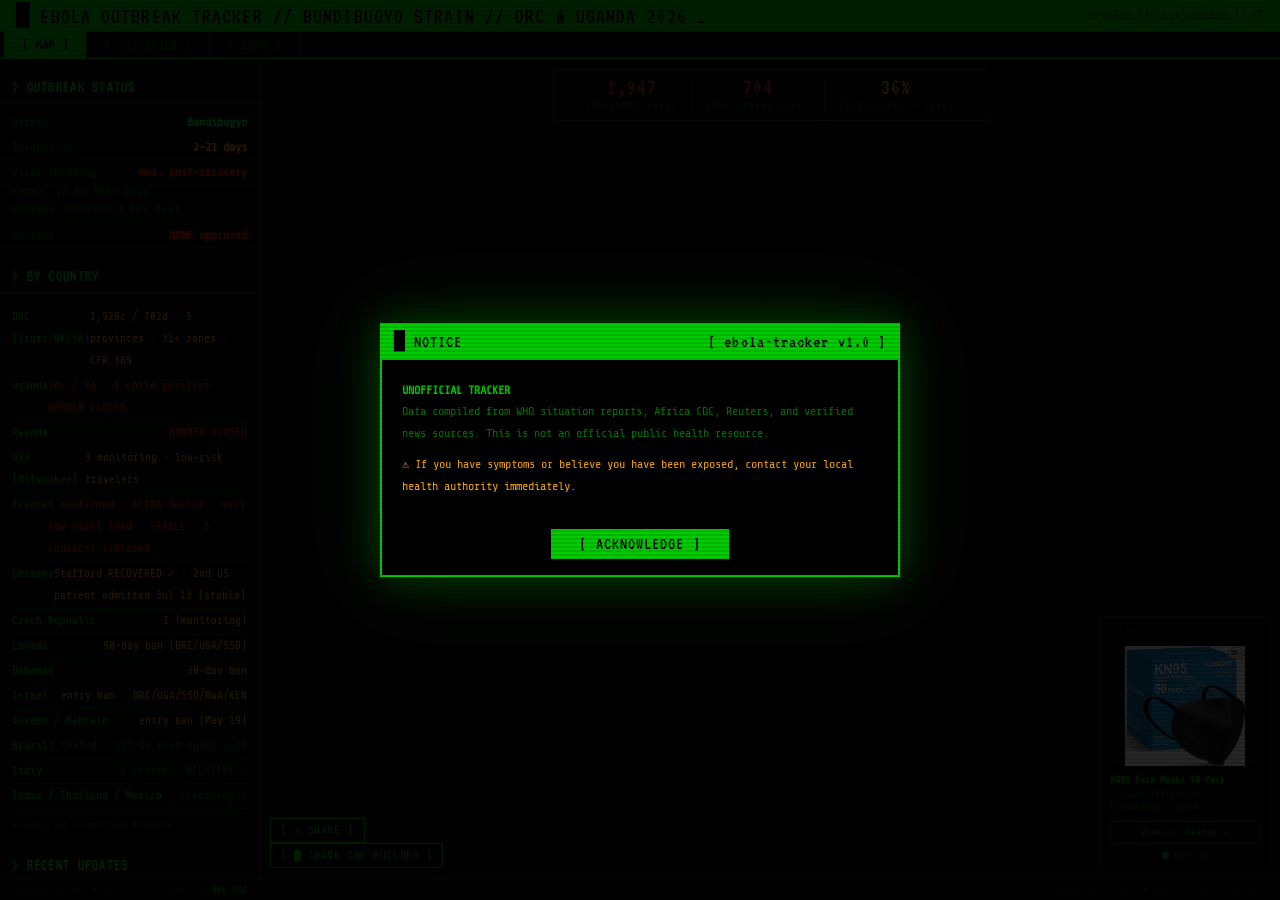
==== commit 67bbe7f4: "Jul 13: DRC 1,926/702 · total 1,947/704 · CFR 36% · 2nd US case - Add Jul 13 update: Reuters/INPH — " ====
--- a/templates/index.html
+++ b/templates/index.html
@@ -4,7 +4,7 @@
   <meta charset="UTF-8">
   <meta name="viewport" content="width=device-width, initial-scale=1.0">
   <title>Ebola Outbreak Tracker — 2026 Bundibugyo Strain | ebola.fyi</title>
-  <meta name="description" content="Live tracker for the 2026 Ebola Bundibugyo outbreak. 1,780 confirmed · 602 deaths · CDC Level 1 · DRC 1,759/600 · fastest growing outbreak ever. Free, no paywall.">
+  <meta name="description" content="Live tracker for the 2026 Ebola Bundibugyo outbreak. 1,947 confirmed · 704 deaths · CDC Level 1 · DRC 1,926/702 · spread to 5 provinces. Free, no paywall.">
   <meta name="keywords" content="ebola 2026, ebola outbreak, bundibugyo, DRC ebola, Uganda ebola, WHO PHEIC, ebola tracker, ebola cases, ebola deaths, ituri province, ebola map">
   <meta name="author" content="Bre Roz">
   <meta name="robots" content="index, follow">
@@ -13,7 +13,7 @@
   <meta property="og:type"        content="website">
   <meta property="og:url"         content="https://ebola.fyi/">
   <meta property="og:title"       content="Ebola Outbreak Tracker — 2026 Bundibugyo Strain">
-  <meta property="og:description" content="1,780 confirmed · 602 deaths · CDC Level 1 response · DRC 1,759 confirmed/600 deaths · fastest growing outbreak ever. Free, no paywall.">
+  <meta property="og:description" content="1,947 confirmed · 704 deaths · CDC Level 1 response · DRC 1,926 confirmed/702 deaths · spread to 5 provinces. Free, no paywall.">
   <meta property="og:image"       content="https://ebola.fyi/static/og-image.png">
   <meta property="og:image:width" content="1200">
   <meta property="og:image:height" content="630">
@@ -22,7 +22,7 @@
   <!-- Twitter Card -->
   <meta name="twitter:card"        content="summary_large_image">
   <meta name="twitter:title"       content="Ebola Outbreak Tracker — 2026 Bundibugyo">
-  <meta name="twitter:description" content="1,780 confirmed · 602 deaths · CDC Level 1 response · DRC 1,759/600 · fastest growing outbreak ever · Free, no paywall.">
+  <meta name="twitter:description" content="1,947 confirmed · 704 deaths · CDC Level 1 response · DRC 1,926/702 · spread to 5 provinces · Free, no paywall.">
   <meta name="twitter:image"       content="https://ebola.fyi/static/og-image.png">
 
   <link rel="canonical" href="https://ebola.fyi/">
@@ -170,7 +170,7 @@
         <div class="dos-list">
           <div class="dos-list-item">
             <span class="country-name">DRC (Ituri/NK/SK)</span>
-            <span class="country-stat">1,759c / 600d · 4 provinces + Tshopo (susp.) · 31+ zones · CFR 34%</span>
+            <span class="country-stat">1,926c / 702d · 5 provinces · 31+ zones · CFR 36%</span>
           </div>
           <div class="dos-list-item">
             <span class="country-name">Uganda</span>
@@ -190,7 +190,7 @@
           </div>
           <div class="dos-list-item">
             <span class="country-name">Germany</span>
-            <span class="country-stat" style="color:var(--dim)">Stafford RECOVERED ✓ discharged Jun 7</span>
+            <span class="country-stat" style="color:var(--amber)">Stafford RECOVERED ✓ · 2nd US patient admitted Jul 13 (stable)</span>
           </div>
           <div class="dos-list-item">
             <span class="country-name">Czech Republic</span>
@@ -228,6 +228,14 @@
         <div style="font-size:9px;color:var(--text-faint);padding:4px 12px">s=suspected c=confirmed d=deaths</div>
 
         <div class="left-section-title" style="margin-top:10px">&gt; RECENT UPDATES</div>
+        <div class="update-item">
+          <span class="update-date">2026-07-13 <a class="update-src" href="https://thehill.com/policy/healthcare/5965532-ebola-outbreak-congo-response/" target="_blank" rel="noopener" onclick="track('source_click',{outlet:'The Hill/WHO',date:'2026-07-13'})">[src]</a></span>
+          <span style="color:var(--red)">&#x26A0; <strong>SECOND US CITIZEN DIAGNOSED WITH EBOLA</strong></span> &bull; Samaritan's Purse humanitarian worker (logistics role, Bunia · 15 years with the org) diagnosed Friday, transferred to <strong>Frankfurt University Hospital</strong> special isolation unit &bull; <span style="color:#00cc00">"currently stable"</span> (Dr. Timo Wolf) &bull; not involved in direct patient care &bull; contact tracing underway &bull; US State Dept assisted transport to Germany &bull; Tedros: <em>"infections among response personnel are not unexpected in an outbreak of this scale"</em> &bull; Samaritan's Purse runs 2 Ebola Treatment Centers in DRC (Bunia + Nyankunde, 40 beds) serving Ituri (90% of national cases)
+        </div>
+        <div class="update-item">
+          <span class="update-date">2026-07-13 <a class="update-src" href="https://www.reuters.com/business/healthcare-pharmaceuticals/congos-ebola-outbreak-spreads-two-more-provinces-2026-07-13/" target="_blank" rel="noopener" onclick="track('source_click',{outlet:'Reuters/INPH',date:'2026-07-13'})">[src]</a></span>
+          <span style="color:var(--red)">&#x26A0; <strong>SPREADS TO TWO MORE PROVINCES</strong></span> &bull; Tshopo and Haut-Uélé now formally declared an <strong>"epidemic zone"</strong> by DRC's National Institute of Public Health (report dated Jul 11) &bull; Tshopo: <strong>4 confirmed / 2 deaths</strong> (Kisangani) &bull; Haut-Uélé: <strong>1 death confirmed</strong> &bull; cases in both provinces primarily imported from Nia-Nia health zone, Ituri &bull; DRC confirmed: <strong>1,926 / 702 deaths</strong> &bull; global total: <strong>1,947 confirmed / 704 deaths · CFR 36%</strong> &bull; senior WHO official: true scale of outbreak could be <strong>2&ndash;4x larger</strong> than official data — 4 of 5 new cases have no known link to existing patients
+        </div>
         <div class="update-item">
           <span class="update-date">2026-07-09 <a class="update-src" href="https://apnews.com/article/congo-ebola-outbreak-deaths-957589a45723dcb092c986e1ec17da07" target="_blank" rel="noopener" onclick="track('source_click',{outlet:'AP',date:'2026-07-09'})">[src]</a> <a class="update-src" href="https://www.rfi.fr/en/international-news/20260709-ebola-outbreak-is-fastest-growing-ever-as-600-die" target="_blank" rel="noopener" onclick="track('source_click',{outlet:'RFI/AFP/Africa CDC',date:'2026-07-09'})">[src2]</a></span>
           <span style="color:var(--red)">&#x26A0; <strong>DEATH TOLL REACHES 600</strong> &bull; DRC confirmed: <strong>1,759</strong> (WHO)</span> &bull; global total: <strong>1,780 confirmed / 602 deaths · CFR 34%</strong> &bull; Africa CDC's Wessam Mankoula: <em>"This is the fastest growing Ebola outbreak ever"</em> — 1,596 cases in first six weeks vs. 994 for the 2014&ndash;16 West Africa outbreak at the same stage &bull; <span style="color:var(--red)">&#x26A0; <strong>NEW SUSPECTED CASES beyond the epicentre</strong></span>: Tshopo province — 2 suspected in Kisangani (one linked to Nia-Nia health zone/Ituri, one with no apparent geographic connection, under investigation) — and Haut-Uélé &bull; 285 recovered &bull; 304 suspected cases under investigation &bull; 22 treatment centres / ~700 beds (+300 planned) at ~90% capacity &bull; 10,000+ contacts monitored, 82% follow-up rate (95% needed) &bull; lab capacity up from 30 tests/day (Kinshasa) to 2,000+/day (decentralised) &bull; trial of MBP-134 monoclonal antibody + remdesivir (alone &amp; combination) began Jul 2 &bull; WHO seeks $115M — only 32% funded &bull; South Kivu: clashes between DRC forces and M23 — UN's Volker Turk calls for immediate end to fighting
@@ -797,16 +805,16 @@
         <!-- Top-center stats bar -->
         <div id="map-stats-bar">
           <div class="msb-item">
-            <span class="msb-val danger stat-value">1,780</span>
-            <span class="msb-label">CONFIRMED <a class="msb-src" href="https://www.rfi.fr/en/international-news/20260709-ebola-outbreak-is-fastest-growing-ever-as-600-die" target="_blank" rel="noopener" onclick="track('source_click',{outlet:'RFI/WHO',stat:'confirmed'})">[src]</a></span>
+            <span class="msb-val danger stat-value">1,947</span>
+            <span class="msb-label">CONFIRMED <a class="msb-src" href="https://www.reuters.com/business/healthcare-pharmaceuticals/congos-ebola-outbreak-spreads-two-more-provinces-2026-07-13/" target="_blank" rel="noopener" onclick="track('source_click',{outlet:'Reuters/INPH',stat:'confirmed'})">[src]</a></span>
           </div>
           <div class="msb-item">
-            <span class="msb-val danger stat-value">602</span>
-            <span class="msb-label">CONF DEATHS <a class="msb-src" href="https://www.rfi.fr/en/international-news/20260709-ebola-outbreak-is-fastest-growing-ever-as-600-die" target="_blank" rel="noopener" onclick="track('source_click',{outlet:'RFI/WHO',stat:'deaths'})">[src]</a></span>
+            <span class="msb-val danger stat-value">704</span>
+            <span class="msb-label">CONF DEATHS <a class="msb-src" href="https://www.reuters.com/business/healthcare-pharmaceuticals/congos-ebola-outbreak-spreads-two-more-provinces-2026-07-13/" target="_blank" rel="noopener" onclick="track('source_click',{outlet:'Reuters/INPH',stat:'deaths'})">[src]</a></span>
           </div>
           <div class="msb-item">
-            <span class="msb-val warn stat-value">34%</span>
-            <span class="msb-label">CASE FATALITY <a class="msb-src" href="https://www.rfi.fr/en/international-news/20260709-ebola-outbreak-is-fastest-growing-ever-as-600-die" target="_blank" rel="noopener" onclick="track('source_click',{outlet:'RFI/WHO',stat:'cfr'})">[src]</a></span>
+            <span class="msb-val warn stat-value">36%</span>
+            <span class="msb-label">CASE FATALITY <a class="msb-src" href="https://www.reuters.com/business/healthcare-pharmaceuticals/congos-ebola-outbreak-spreads-two-more-provinces-2026-07-13/" target="_blank" rel="noopener" onclick="track('source_click',{outlet:'Reuters/INPH',stat:'cfr'})">[src]</a></span>
           </div>
         </div>
 
@@ -859,7 +867,7 @@
         <div class="left-section-title">&gt; SELECT LOCATION</div>
         <div class="sit-nav-item selected" data-sit="drc" onclick="SitNav.select('drc')">
           <div class="sit-label">&#x1F1E8;&#x1F1E9; DRC &mdash; Ituri Province</div>
-          <div class="sit-sub danger">ACTIVE OUTBREAK &bull; 1,759 confirmed (DRC) &bull; 600 dead &bull; CDC LEVEL 1</div>
+          <div class="sit-sub danger">ACTIVE OUTBREAK &bull; 1,926 confirmed (DRC) &bull; 702 dead &bull; CDC LEVEL 1</div>
         </div>
         <div class="sit-nav-item" data-sit="uga" onclick="SitNav.select('uga')">
           <div class="sit-label">&#x1F1FA;&#x1F1EC; Uganda &mdash; Kampala</div>
@@ -868,6 +876,10 @@
         <div class="sit-nav-item" data-sit="stafford" onclick="SitNav.select('stafford')">
           <div class="sit-label">&#x1F1FA;&#x1F1F8; Peter Stafford &mdash; US Missionary</div>
           <div class="sit-sub" style="color:#00cc00">RECOVERED ✓ &bull; discharged Jun 7 &bull; Charit&eacute; Berlin</div>
+        </div>
+        <div class="sit-nav-item" data-sit="us2" onclick="SitNav.select('us2')">
+          <div class="sit-label">&#x1F1FA;&#x1F1F8; 2nd US Patient — Samaritan's Purse</div>
+          <div class="sit-sub warn">Frankfurt Uni. Hospital &bull; stable &bull; admitted Jul 13</div>
         </div>
         <div class="sit-nav-item" data-sit="uscontacts" onclick="SitNav.select('uscontacts')">
           <div class="sit-label">&#x1F1FA;&#x1F1F8; US High-Risk Contacts</div>
@@ -886,15 +898,16 @@
           <div class="sit-content-inner">
             <div class="sit-content-title">&gt; DRC &mdash; ITURI PROVINCE &mdash; ACTIVE OUTBREAK</div>
             <div class="data-row"><span class="dr-label">Suspected cases</span><span class="dr-value warn">304 under investigation</span></div>
-            <div class="data-row"><span class="dr-label">Lab confirmed</span><span class="dr-value warn">1,759 (DRC) · 20 (Uganda) · 1 (France) · 1,780 total</span></div>
-            <div class="data-row"><span class="dr-label">Confirmed deaths</span><span class="dr-value danger bright">600 (DRC) · 2 (Uganda) · 602 total</span></div>
+            <div class="data-row"><span class="dr-label">Lab confirmed</span><span class="dr-value warn">1,926 (DRC) · 20 (Uganda) · 1 (France) · 1,947 total</span></div>
+            <div class="data-row"><span class="dr-label">Confirmed deaths</span><span class="dr-value danger bright">702 (DRC) · 2 (Uganda) · 704 total</span></div>
             <div class="data-row"><span class="dr-label">Displacement camps</span><span class="dr-value danger">3 camps now affected · 25 confirmed cases · 14 deaths (IOM, Jun 23) · Kigonze camp: 4 children died Mon · overcrowding + daily movement</span></div>
-            <div class="data-row"><span class="dr-label">Case fatality rate (this outbreak)</span><span class="dr-value danger">34% (600/1,759 DRC) <a class="update-src" href="https://www.rfi.fr/en/international-news/20260709-ebola-outbreak-is-fastest-growing-ever-as-600-die" target="_blank" rel="noopener">[RFI/WHO]</a></span></div>
+            <div class="data-row"><span class="dr-label">Case fatality rate (this outbreak)</span><span class="dr-value danger">36% (702/1,926 DRC) <a class="update-src" href="https://www.reuters.com/business/healthcare-pharmaceuticals/congos-ebola-outbreak-spreads-two-more-provinces-2026-07-13/" target="_blank" rel="noopener">[Reuters/INPH]</a></span></div>
+            <div class="data-row"><span class="dr-label">True scale estimate</span><span class="dr-value danger">Senior WHO official: could be <strong>2&ndash;4x larger</strong> than official data — 4 of 5 new cases have no known link to existing patients</span></div>
             <div class="data-row"><span class="dr-label">Unaccounted confirmed cases</span><span class="dr-value danger">297 confirmed positives with <strong>unknown whereabouts</strong> — Kaseya: "Where are these people?"</span></div>
             <div class="data-row"><span class="dr-label">Treatment center capacity</span><span class="dr-value danger">22 centres / <strong>~700 beds</strong> (+300 planned) at <strong>~90% capacity</strong> — WHO: "placing significant pressure on the response" (Anne Ancia, Jul 7)</span></div>
             <div class="data-row"><span class="dr-label">Contact tracing</span><span class="dr-value danger"><strong>82% follow-up rate</strong> · 10,000+ contacts monitored · 95% needed to get on top of outbreak</span></div>
             <div class="data-row"><span class="dr-label">Recovered</span><span class="dr-value" style="color:#00cc00">285 total (DRC, WHO Jul 9)</span></div>
-            <div class="data-row"><span class="dr-label">Affected health zones</span><span class="dr-value danger">31+ &bull; <strong>4 provinces</strong>: Ituri · North Kivu · South Kivu · Haut-Uélé &bull; <span style="color:var(--red)">+ Tshopo (2 suspected, Kisangani — under investigation)</span> &bull; 3 displacement camps affected</span></div>
+            <div class="data-row"><span class="dr-label">Affected health zones</span><span class="dr-value danger">31+ &bull; <strong>5 provinces</strong>: Ituri · North Kivu · South Kivu · Haut-Uélé · <span style="color:var(--red)">Tshopo (NEW epidemic zone, Jul 11 — Kisangani)</span> &bull; 3 displacement camps affected</span></div>
             <div class="data-row"><span class="dr-label">WHO/Lancet ID projection (Jun 26)</span><span class="dr-value danger">8,210 cases / 1,420 deaths by mid-Sept (central) · <strong>66,000 worst-case</strong> · 70% chance spread to South Sudan</span></div>
             <div class="data-row"><span class="dr-label">Clinical trials</span><span class="dr-value warn">Trial began Jul 2: MBP-134 monoclonal antibody + remdesivir, alone &amp; in combination · obeldesivir PEP trial mid-July (1,200 enrolled)</span></div>
             <div class="data-row"><span class="dr-label">Outbreak origin est.</span><span class="dr-value warn">As early as February 2026 (CDC MMWR, Jun 5)</span></div>
@@ -903,7 +916,7 @@
             <div class="data-row"><span class="dr-label">Contacts under follow-up</span><span class="dr-value">10,000+ nationwide (82% follow-up rate)</span></div>
             <div class="data-row"><span class="dr-label">WHO funding appeal</span><span class="dr-value danger">$115M requested &bull; only <strong>32% funded</strong> (WHO, Jul 9)</span></div>
             <div class="data-row"><span class="dr-label">Fastest growing Ebola outbreak ever</span><span class="dr-value danger">1,596 cases in first 6 weeks vs. 994 for 2014&ndash;16 West Africa outbreak &mdash; Africa CDC's Wessam Mankoula: "the virus is still ahead of our response"</span></div>
-            <div class="data-row"><span class="dr-label">CFR (historical Bundibugyo)</span><span class="dr-value danger">30% (2007) &bull; 50% (2012) &bull; this outbreak: 34% (600/1,759 DRC confirmed) <a class="update-src" href="https://www.rfi.fr/en/international-news/20260709-ebola-outbreak-is-fastest-growing-ever-as-600-die" target="_blank" rel="noopener">[RFI/WHO]</a></span></div>
+            <div class="data-row"><span class="dr-label">CFR (historical Bundibugyo)</span><span class="dr-value danger">30% (2007) &bull; 50% (2012) &bull; this outbreak: 36% (702/1,926 DRC confirmed) <a class="update-src" href="https://www.reuters.com/business/healthcare-pharmaceuticals/congos-ebola-outbreak-spreads-two-more-provinces-2026-07-13/" target="_blank" rel="noopener">[Reuters/INPH]</a></span></div>
             <div class="data-row"><span class="dr-label">Virus strain</span><span class="dr-value bright">Bundibugyo virus (BDBV)</span></div>
             <div class="data-row"><span class="dr-label">Approved vaccine</span><span class="dr-value danger">NONE for Bundibugyo</span></div>
             <div class="data-row"><span class="dr-label">Active zones</span><span class="dr-value">Bunia &bull; Mongbwalu &bull; Nyakunde &bull; Goma &bull; Butembo</span></div>
@@ -967,6 +980,30 @@
             </div>
             <div class="sit-quote">
               "There were people in full PPE, completely covered, and he's hanging on them barely strong enough to walk. He looked really tired and really sick." &mdash; Dr. Scott Myhre, Serge East &amp; Central Africa director
+            </div>
+          </div>
+        </div>
+
+        <div id="sit-us2" class="sit-content">
+          <div class="sit-content-inner">
+            <div class="sit-content-title">&gt; SECOND US EBOLA PATIENT &mdash; SAMARITAN'S PURSE</div>
+            <div class="data-row"><span class="dr-label">Patient</span><span class="dr-value bright">Unnamed humanitarian worker &mdash; 15 years with Samaritan's Purse &mdash; logistics role, Bunia</span></div>
+            <div class="data-row"><span class="dr-label">Diagnosed</span><span class="dr-value danger">Friday &mdash; confirmed Bundibugyo virus (WHO)</span></div>
+            <div class="data-row"><span class="dr-label">Transferred</span><span class="dr-value warn">Early Monday &mdash; special isolation unit, Frankfurt University Hospital</span></div>
+            <div class="data-row"><span class="dr-label">Condition</span><span class="dr-value" style="color:#00cc00">"Currently stable" &mdash; Dr. Timo Wolf, head of the isolation unit</span></div>
+            <div class="data-row"><span class="dr-label">Patient care role</span><span class="dr-value">NOT involved in direct patient care at the org's treatment centers</span></div>
+            <div class="data-row"><span class="dr-label">Org's DRC facilities</span><span class="dr-value">2 Ebola Treatment Centers (Bunia + Nyankunde) &bull; 40 beds &bull; serving Ituri (90% of national cases)</span></div>
+            <div class="data-row"><span class="dr-label">Org's response team</span><span class="dr-value">65 disaster assistance response staff deployed to DRC</span></div>
+            <div class="data-row"><span class="dr-label">Transport</span><span class="dr-value">US State Dept "instrumental" in transport to Germany</span></div>
+            <div class="data-row"><span class="dr-label">Contact tracing</span><span class="dr-value warn">Underway to determine if others need testing/treatment</span></div>
+            <div class="sit-note">
+              This is the second American diagnosed with Ebola in the 2026 outbreak, after Dr. Peter Stafford (recovered). Tedros: "As infections among response personnel are not unexpected in an outbreak of this scale, protecting frontline responders must remain a top priority."
+            </div>
+            <div class="sit-quote" style="border-color:rgba(0,200,80,0.4);color:#00cc00">
+              "We praise God that he has responded well to treatment, is in stable condition, and is receiving excellent medical care in the hospital's special isolation unit." &mdash; Franklin Graham, Samaritan's Purse president
+            </div>
+            <div class="sit-quote">
+              "He received early treatment and I am hopeful he's going to have a good outcome." &mdash; Dr. Timo Wolf, Frankfurt University Hospital
             </div>
           </div>
         </div>
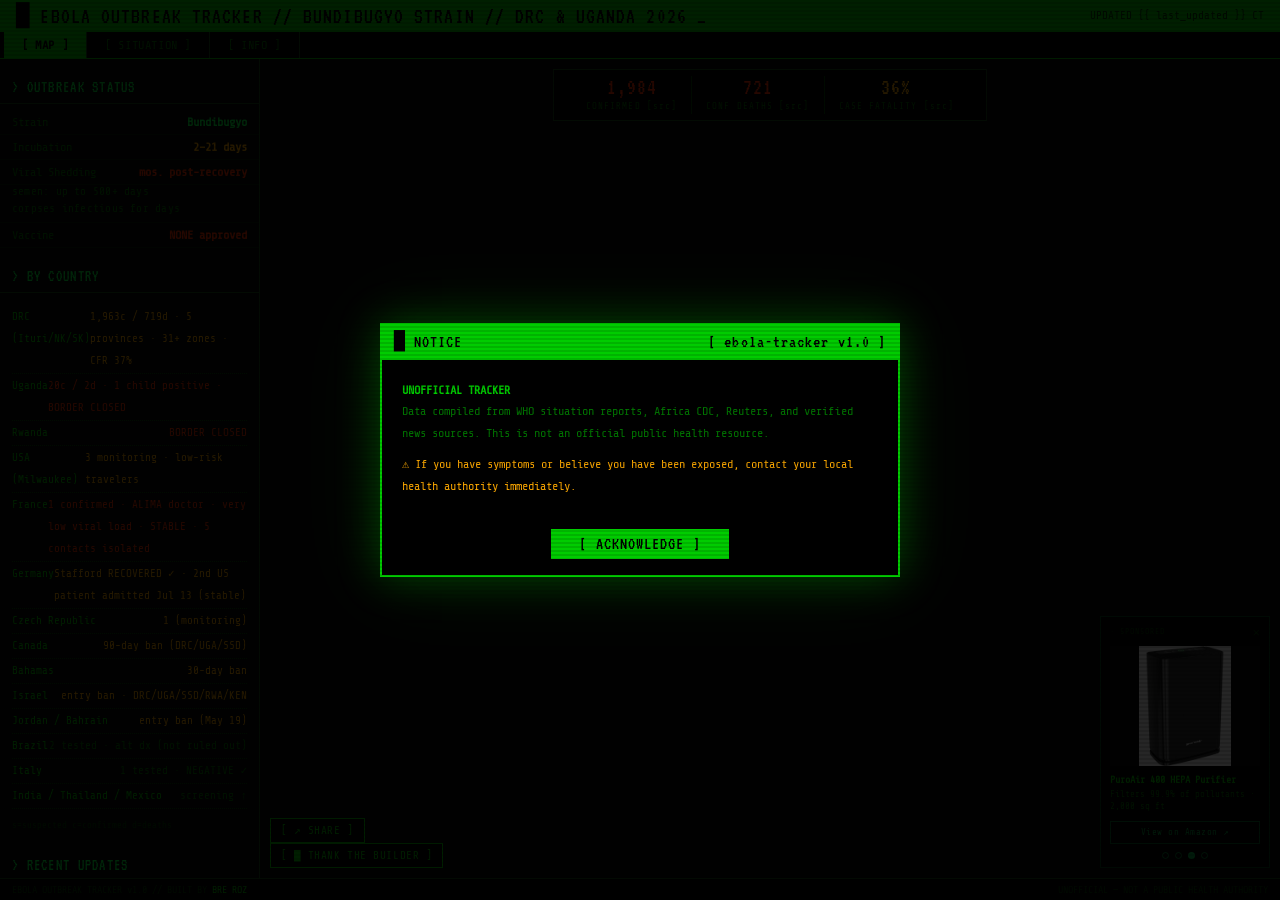
==== commit c1130f1b: "Jul 14: DRC 1,963/719 · total 1,984/721 · CFR 37% · 2nd US case - Add Jul 14 update: Al Jazeera/WHO " ====
--- a/templates/index.html
+++ b/templates/index.html
@@ -4,7 +4,7 @@
   <meta charset="UTF-8">
   <meta name="viewport" content="width=device-width, initial-scale=1.0">
   <title>Ebola Outbreak Tracker — 2026 Bundibugyo Strain | ebola.fyi</title>
-  <meta name="description" content="Live tracker for the 2026 Ebola Bundibugyo outbreak. 1,947 confirmed · 704 deaths · CDC Level 1 · DRC 1,926/702 · spread to 5 provinces. Free, no paywall.">
+  <meta name="description" content="Live tracker for the 2026 Ebola Bundibugyo outbreak. 1,984 confirmed · 721 deaths · WHO warns true toll may be 2-4x official data. Free, no paywall.">
   <meta name="keywords" content="ebola 2026, ebola outbreak, bundibugyo, DRC ebola, Uganda ebola, WHO PHEIC, ebola tracker, ebola cases, ebola deaths, ituri province, ebola map">
   <meta name="author" content="Bre Roz">
   <meta name="robots" content="index, follow">
@@ -13,7 +13,7 @@
   <meta property="og:type"        content="website">
   <meta property="og:url"         content="https://ebola.fyi/">
   <meta property="og:title"       content="Ebola Outbreak Tracker — 2026 Bundibugyo Strain">
-  <meta property="og:description" content="1,947 confirmed · 704 deaths · CDC Level 1 response · DRC 1,926 confirmed/702 deaths · spread to 5 provinces. Free, no paywall.">
+  <meta property="og:description" content="1,984 confirmed · 721 deaths · DRC 1,963 confirmed/719 deaths · WHO warns true toll may be 2-4x official data. Free, no paywall.">
   <meta property="og:image"       content="https://ebola.fyi/static/og-image.png">
   <meta property="og:image:width" content="1200">
   <meta property="og:image:height" content="630">
@@ -22,7 +22,7 @@
   <!-- Twitter Card -->
   <meta name="twitter:card"        content="summary_large_image">
   <meta name="twitter:title"       content="Ebola Outbreak Tracker — 2026 Bundibugyo">
-  <meta name="twitter:description" content="1,947 confirmed · 704 deaths · CDC Level 1 response · DRC 1,926/702 · spread to 5 provinces · Free, no paywall.">
+  <meta name="twitter:description" content="1,984 confirmed · 721 deaths · DRC 1,963/719 · WHO warns true toll may be 2-4x official data · Free, no paywall.">
   <meta name="twitter:image"       content="https://ebola.fyi/static/og-image.png">
 
   <link rel="canonical" href="https://ebola.fyi/">
@@ -170,7 +170,7 @@
         <div class="dos-list">
           <div class="dos-list-item">
             <span class="country-name">DRC (Ituri/NK/SK)</span>
-            <span class="country-stat">1,926c / 702d · 5 provinces · 31+ zones · CFR 36%</span>
+            <span class="country-stat">1,963c / 719d · 5 provinces · 31+ zones · CFR 37%</span>
           </div>
           <div class="dos-list-item">
             <span class="country-name">Uganda</span>
@@ -228,6 +228,14 @@
         <div style="font-size:9px;color:var(--text-faint);padding:4px 12px">s=suspected c=confirmed d=deaths</div>
 
         <div class="left-section-title" style="margin-top:10px">&gt; RECENT UPDATES</div>
+        <div class="update-item">
+          <span class="update-date">2026-07-14 <a class="update-src" href="https://www.aljazeera.com/news/2026/7/14/who-warns-dr-congo-ebola-outbreak-may-be-double-the-official-tally" target="_blank" rel="noopener" onclick="track('source_click',{outlet:'Al Jazeera',date:'2026-07-14'})">[src]</a></span>
+          <span style="color:var(--red)">&#x26A0; <strong>DOCTORS THREATEN STRIKE</strong> over unpaid salaries</span> &bull; healthcare workers at the <strong>Rwampara Ebola treatment centre</strong> (Ituri epicentre) burned a tyre and blocked access routes Monday &bull; 48-hour ultimatum for a "total strike" &bull; Dr. Pascal Bahoya: <em>"Since May 15, we have been caring for Ebola patients without pay"</em> &bull; Health Min. Samuel Roger Kamba acknowledged "payment delays" from an "organisational issue" with the payroll list &bull; DRC's National Institute of Public Health: healthcare workers account for <strong>112 transmissions / 35 deaths</strong> (by Sunday) &bull; Ituri (epicentre): at least 384 confirmed / 89 deaths per this report
+        </div>
+        <div class="update-item">
+          <span class="update-date">2026-07-14 <a class="update-src" href="https://www.aljazeera.com/news/2026/7/14/who-warns-dr-congo-ebola-outbreak-may-be-double-the-official-tally" target="_blank" rel="noopener" onclick="track('source_click',{outlet:'Al Jazeera/WHO',date:'2026-07-14'})">[src]</a></span>
+          <span style="color:var(--red)">&#x26A0; <strong>WHO WARNS TRUE TOLL MAY BE DOUBLE OFFICIAL TALLY</strong></span> &bull; Chikwe Ihekweazu (Executive Director, WHO Health Emergencies Programme): <em>"the scale of the outbreak is at least 2-4 times the number of cases we are finding"</em> — most deaths occurring in the family environment, not medical centres &bull; WHO confirms at least <strong>1,963 cases / 719 deaths</strong> (DRC) &bull; global total: <strong>1,984 confirmed / 721 deaths</strong> &bull; <strong>727 patients</strong> in Ebola treatment centres as of Jul 12 &bull; Uganda: 20 / 2 &bull; 5 provinces affected incl. Tshopo &amp; Haut-Uélé &bull; <strong>$1.5B</strong> mobilized by international partners &amp; African nations &bull; clinical trial (2 treatments) under way
+        </div>
         <div class="update-item">
           <span class="update-date">2026-07-13 <a class="update-src" href="https://thehill.com/policy/healthcare/5965532-ebola-outbreak-congo-response/" target="_blank" rel="noopener" onclick="track('source_click',{outlet:'The Hill/WHO',date:'2026-07-13'})">[src]</a></span>
           <span style="color:var(--red)">&#x26A0; <strong>SECOND US CITIZEN DIAGNOSED WITH EBOLA</strong></span> &bull; Samaritan's Purse humanitarian worker (logistics role, Bunia · 15 years with the org) diagnosed Friday, transferred to <strong>Frankfurt University Hospital</strong> special isolation unit &bull; <span style="color:#00cc00">"currently stable"</span> (Dr. Timo Wolf) &bull; not involved in direct patient care &bull; contact tracing underway &bull; US State Dept assisted transport to Germany &bull; Tedros: <em>"infections among response personnel are not unexpected in an outbreak of this scale"</em> &bull; Samaritan's Purse runs 2 Ebola Treatment Centers in DRC (Bunia + Nyankunde, 40 beds) serving Ituri (90% of national cases)
@@ -805,16 +813,16 @@
         <!-- Top-center stats bar -->
         <div id="map-stats-bar">
           <div class="msb-item">
-            <span class="msb-val danger stat-value">1,947</span>
-            <span class="msb-label">CONFIRMED <a class="msb-src" href="https://www.reuters.com/business/healthcare-pharmaceuticals/congos-ebola-outbreak-spreads-two-more-provinces-2026-07-13/" target="_blank" rel="noopener" onclick="track('source_click',{outlet:'Reuters/INPH',stat:'confirmed'})">[src]</a></span>
+            <span class="msb-val danger stat-value">1,984</span>
+            <span class="msb-label">CONFIRMED <a class="msb-src" href="https://www.aljazeera.com/news/2026/7/14/who-warns-dr-congo-ebola-outbreak-may-be-double-the-official-tally" target="_blank" rel="noopener" onclick="track('source_click',{outlet:'Al Jazeera/WHO',stat:'confirmed'})">[src]</a></span>
           </div>
           <div class="msb-item">
-            <span class="msb-val danger stat-value">704</span>
-            <span class="msb-label">CONF DEATHS <a class="msb-src" href="https://www.reuters.com/business/healthcare-pharmaceuticals/congos-ebola-outbreak-spreads-two-more-provinces-2026-07-13/" target="_blank" rel="noopener" onclick="track('source_click',{outlet:'Reuters/INPH',stat:'deaths'})">[src]</a></span>
+            <span class="msb-val danger stat-value">721</span>
+            <span class="msb-label">CONF DEATHS <a class="msb-src" href="https://www.aljazeera.com/news/2026/7/14/who-warns-dr-congo-ebola-outbreak-may-be-double-the-official-tally" target="_blank" rel="noopener" onclick="track('source_click',{outlet:'Al Jazeera/WHO',stat:'deaths'})">[src]</a></span>
           </div>
           <div class="msb-item">
             <span class="msb-val warn stat-value">36%</span>
-            <span class="msb-label">CASE FATALITY <a class="msb-src" href="https://www.reuters.com/business/healthcare-pharmaceuticals/congos-ebola-outbreak-spreads-two-more-provinces-2026-07-13/" target="_blank" rel="noopener" onclick="track('source_click',{outlet:'Reuters/INPH',stat:'cfr'})">[src]</a></span>
+            <span class="msb-label">CASE FATALITY <a class="msb-src" href="https://www.aljazeera.com/news/2026/7/14/who-warns-dr-congo-ebola-outbreak-may-be-double-the-official-tally" target="_blank" rel="noopener" onclick="track('source_click',{outlet:'Al Jazeera/WHO',stat:'cfr'})">[src]</a></span>
           </div>
         </div>
 
@@ -867,7 +875,7 @@
         <div class="left-section-title">&gt; SELECT LOCATION</div>
         <div class="sit-nav-item selected" data-sit="drc" onclick="SitNav.select('drc')">
           <div class="sit-label">&#x1F1E8;&#x1F1E9; DRC &mdash; Ituri Province</div>
-          <div class="sit-sub danger">ACTIVE OUTBREAK &bull; 1,926 confirmed (DRC) &bull; 702 dead &bull; CDC LEVEL 1</div>
+          <div class="sit-sub danger">ACTIVE OUTBREAK &bull; 1,963 confirmed (DRC) &bull; 719 dead &bull; CDC LEVEL 1</div>
         </div>
         <div class="sit-nav-item" data-sit="uga" onclick="SitNav.select('uga')">
           <div class="sit-label">&#x1F1FA;&#x1F1EC; Uganda &mdash; Kampala</div>
@@ -898,13 +906,15 @@
           <div class="sit-content-inner">
             <div class="sit-content-title">&gt; DRC &mdash; ITURI PROVINCE &mdash; ACTIVE OUTBREAK</div>
             <div class="data-row"><span class="dr-label">Suspected cases</span><span class="dr-value warn">304 under investigation</span></div>
-            <div class="data-row"><span class="dr-label">Lab confirmed</span><span class="dr-value warn">1,926 (DRC) · 20 (Uganda) · 1 (France) · 1,947 total</span></div>
-            <div class="data-row"><span class="dr-label">Confirmed deaths</span><span class="dr-value danger bright">702 (DRC) · 2 (Uganda) · 704 total</span></div>
+            <div class="data-row"><span class="dr-label">Lab confirmed</span><span class="dr-value warn">1,963 (DRC) · 20 (Uganda) · 1 (France) · 1,984 total</span></div>
+            <div class="data-row"><span class="dr-label">Confirmed deaths</span><span class="dr-value danger bright">719 (DRC) · 2 (Uganda) · 721 total</span></div>
             <div class="data-row"><span class="dr-label">Displacement camps</span><span class="dr-value danger">3 camps now affected · 25 confirmed cases · 14 deaths (IOM, Jun 23) · Kigonze camp: 4 children died Mon · overcrowding + daily movement</span></div>
-            <div class="data-row"><span class="dr-label">Case fatality rate (this outbreak)</span><span class="dr-value danger">36% (702/1,926 DRC) <a class="update-src" href="https://www.reuters.com/business/healthcare-pharmaceuticals/congos-ebola-outbreak-spreads-two-more-provinces-2026-07-13/" target="_blank" rel="noopener">[Reuters/INPH]</a></span></div>
-            <div class="data-row"><span class="dr-label">True scale estimate</span><span class="dr-value danger">Senior WHO official: could be <strong>2&ndash;4x larger</strong> than official data — 4 of 5 new cases have no known link to existing patients</span></div>
+            <div class="data-row"><span class="dr-label">Case fatality rate (this outbreak)</span><span class="dr-value danger">37% (719/1,963 DRC) <a class="update-src" href="https://www.aljazeera.com/news/2026/7/14/who-warns-dr-congo-ebola-outbreak-may-be-double-the-official-tally" target="_blank" rel="noopener">[Al Jazeera/WHO]</a></span></div>
+            <div class="data-row"><span class="dr-label">True scale estimate</span><span class="dr-value danger">WHO's Chikwe Ihekweazu (Health Emergencies Programme): <strong>"at least 2-4 times"</strong> official data — most deaths occurring in the family environment, not medical centres</span></div>
+            <div class="data-row"><span class="dr-label">Healthcare worker strike threat</span><span class="dr-value danger">Rwampara centre (Ituri) staff <strong>unpaid 2 months</strong> &bull; tyre burned, access blocked Monday &bull; <strong>48-hr ultimatum</strong> for total strike &bull; Health Min. Kamba cites payroll "organisational issue"</span></div>
+            <div class="data-row"><span class="dr-label">Healthcare worker cases</span><span class="dr-value danger">112 transmissions / 35 deaths among HCWs (INPH, by Sunday)</span></div>
             <div class="data-row"><span class="dr-label">Unaccounted confirmed cases</span><span class="dr-value danger">297 confirmed positives with <strong>unknown whereabouts</strong> — Kaseya: "Where are these people?"</span></div>
-            <div class="data-row"><span class="dr-label">Treatment center capacity</span><span class="dr-value danger">22 centres / <strong>~700 beds</strong> (+300 planned) at <strong>~90% capacity</strong> — WHO: "placing significant pressure on the response" (Anne Ancia, Jul 7)</span></div>
+            <div class="data-row"><span class="dr-label">Treatment center capacity</span><span class="dr-value danger"><strong>727 patients</strong> in treatment centres (Jul 12) &bull; 22 centres / ~700 beds (+300 planned) — WHO: "placing significant pressure on the response" (Anne Ancia)</span></div>
             <div class="data-row"><span class="dr-label">Contact tracing</span><span class="dr-value danger"><strong>82% follow-up rate</strong> · 10,000+ contacts monitored · 95% needed to get on top of outbreak</span></div>
             <div class="data-row"><span class="dr-label">Recovered</span><span class="dr-value" style="color:#00cc00">285 total (DRC, WHO Jul 9)</span></div>
             <div class="data-row"><span class="dr-label">Affected health zones</span><span class="dr-value danger">31+ &bull; <strong>5 provinces</strong>: Ituri · North Kivu · South Kivu · Haut-Uélé · <span style="color:var(--red)">Tshopo (NEW epidemic zone, Jul 11 — Kisangani)</span> &bull; 3 displacement camps affected</span></div>
@@ -915,8 +925,9 @@
             <div class="data-row"><span class="dr-label">Contact tracing (Ituri)</span><span class="dr-value danger">39.3% of contacts reached</span></div>
             <div class="data-row"><span class="dr-label">Contacts under follow-up</span><span class="dr-value">10,000+ nationwide (82% follow-up rate)</span></div>
             <div class="data-row"><span class="dr-label">WHO funding appeal</span><span class="dr-value danger">$115M requested &bull; only <strong>32% funded</strong> (WHO, Jul 9)</span></div>
+            <div class="data-row"><span class="dr-label">International funding mobilized</span><span class="dr-value warn"><strong>$1.5B</strong> — international partners + African nations (Al Jazeera, Jul 14)</span></div>
             <div class="data-row"><span class="dr-label">Fastest growing Ebola outbreak ever</span><span class="dr-value danger">1,596 cases in first 6 weeks vs. 994 for 2014&ndash;16 West Africa outbreak &mdash; Africa CDC's Wessam Mankoula: "the virus is still ahead of our response"</span></div>
-            <div class="data-row"><span class="dr-label">CFR (historical Bundibugyo)</span><span class="dr-value danger">30% (2007) &bull; 50% (2012) &bull; this outbreak: 36% (702/1,926 DRC confirmed) <a class="update-src" href="https://www.reuters.com/business/healthcare-pharmaceuticals/congos-ebola-outbreak-spreads-two-more-provinces-2026-07-13/" target="_blank" rel="noopener">[Reuters/INPH]</a></span></div>
+            <div class="data-row"><span class="dr-label">CFR (historical Bundibugyo)</span><span class="dr-value danger">30% (2007) &bull; 50% (2012) &bull; this outbreak: 37% (719/1,963 DRC confirmed) <a class="update-src" href="https://www.aljazeera.com/news/2026/7/14/who-warns-dr-congo-ebola-outbreak-may-be-double-the-official-tally" target="_blank" rel="noopener">[Al Jazeera/WHO]</a></span></div>
             <div class="data-row"><span class="dr-label">Virus strain</span><span class="dr-value bright">Bundibugyo virus (BDBV)</span></div>
             <div class="data-row"><span class="dr-label">Approved vaccine</span><span class="dr-value danger">NONE for Bundibugyo</span></div>
             <div class="data-row"><span class="dr-label">Active zones</span><span class="dr-value">Bunia &bull; Mongbwalu &bull; Nyakunde &bull; Goma &bull; Butembo</span></div>
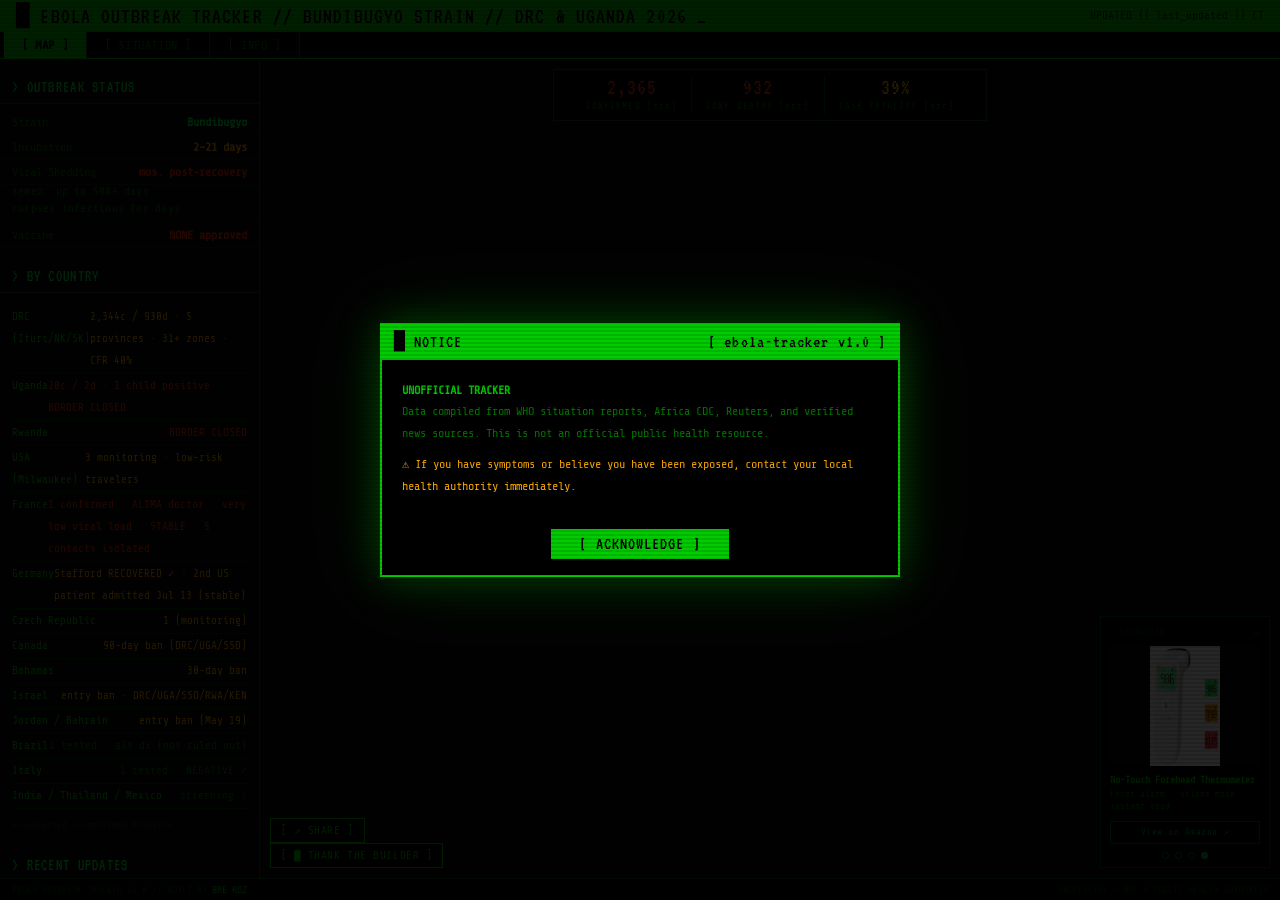
==== commit 3a8ad8e7: "Jul 21: DRC 2,344/930 · total 2,365/932 · CFR 40% · 3rd-largest ever - Add Jul 20-21 updates: NPR/AP" ====
--- a/templates/index.html
+++ b/templates/index.html
@@ -4,7 +4,7 @@
   <meta charset="UTF-8">
   <meta name="viewport" content="width=device-width, initial-scale=1.0">
   <title>Ebola Outbreak Tracker — 2026 Bundibugyo Strain | ebola.fyi</title>
-  <meta name="description" content="Live tracker for the 2026 Ebola Bundibugyo outbreak. 1,984 confirmed · 721 deaths · WHO warns true toll may be 2-4x official data. Free, no paywall.">
+  <meta name="description" content="Live tracker for the 2026 Ebola Bundibugyo outbreak. 2,365 confirmed · 932 deaths · WHO: 3rd-largest outbreak on record, spreading faster than ever. Free, no paywall.">
   <meta name="keywords" content="ebola 2026, ebola outbreak, bundibugyo, DRC ebola, Uganda ebola, WHO PHEIC, ebola tracker, ebola cases, ebola deaths, ituri province, ebola map">
   <meta name="author" content="Bre Roz">
   <meta name="robots" content="index, follow">
@@ -13,7 +13,7 @@
   <meta property="og:type"        content="website">
   <meta property="og:url"         content="https://ebola.fyi/">
   <meta property="og:title"       content="Ebola Outbreak Tracker — 2026 Bundibugyo Strain">
-  <meta property="og:description" content="1,984 confirmed · 721 deaths · DRC 1,963 confirmed/719 deaths · WHO warns true toll may be 2-4x official data. Free, no paywall.">
+  <meta property="og:description" content="2,365 confirmed · 932 deaths · DRC 2,344 confirmed/930 deaths · WHO: 3rd-largest outbreak on record. Free, no paywall.">
   <meta property="og:image"       content="https://ebola.fyi/static/og-image.png">
   <meta property="og:image:width" content="1200">
   <meta property="og:image:height" content="630">
@@ -22,7 +22,7 @@
   <!-- Twitter Card -->
   <meta name="twitter:card"        content="summary_large_image">
   <meta name="twitter:title"       content="Ebola Outbreak Tracker — 2026 Bundibugyo">
-  <meta name="twitter:description" content="1,984 confirmed · 721 deaths · DRC 1,963/719 · WHO warns true toll may be 2-4x official data · Free, no paywall.">
+  <meta name="twitter:description" content="2,365 confirmed · 932 deaths · DRC 2,344/930 · WHO: 3rd-largest Ebola outbreak on record · Free, no paywall.">
   <meta name="twitter:image"       content="https://ebola.fyi/static/og-image.png">
 
   <link rel="canonical" href="https://ebola.fyi/">
@@ -170,7 +170,7 @@
         <div class="dos-list">
           <div class="dos-list-item">
             <span class="country-name">DRC (Ituri/NK/SK)</span>
-            <span class="country-stat">1,963c / 719d · 5 provinces · 31+ zones · CFR 37%</span>
+            <span class="country-stat">2,344c / 930d · 5 provinces · 31+ zones · CFR 40%</span>
           </div>
           <div class="dos-list-item">
             <span class="country-name">Uganda</span>
@@ -228,6 +228,14 @@
         <div style="font-size:9px;color:var(--text-faint);padding:4px 12px">s=suspected c=confirmed d=deaths</div>
 
         <div class="left-section-title" style="margin-top:10px">&gt; RECENT UPDATES</div>
+        <div class="update-item">
+          <span class="update-date">2026-07-21 <a class="update-src" href="https://www.aljazeera.com/news/2026/7/20/ebola-death-toll-in-drc-surges-to-at-least-930-as-outbreak-gathers-pace" target="_blank" rel="noopener" onclick="track('source_click',{outlet:'Al Jazeera/WHO',date:'2026-07-21'})">[src]</a></span>
+          <span style="color:var(--red)">&#x26A0; <strong>WHO: THIRD-LARGEST EBOLA OUTBREAK ON RECORD</strong></span> &bull; Tedros: <em>"In the past month, it has expanded faster than any previous outbreak"</em> &bull; DRC's 2018&ndash;20 outbreak took 10+ months to reach 2,000 confirmed cases — this one took <strong>2 months</strong> &bull; WHO: true tally could be <strong>at least double</strong> that &bull; Tedros: more than <strong>80% of new cases</strong> detected outside known contact lists — "transmission chains are still being missed" &bull; Uganda now close to being <strong>"virus-free"</strong> &bull; healthcare worker strike escalated — staff <strong>blocked the entrance to Bunia General Hospital</strong> over unpaid compensation
+        </div>
+        <div class="update-item">
+          <span class="update-date">2026-07-20 <a class="update-src" href="https://www.npr.org/2026/07/20/g-s1-134548/ebola-congo-deaths" target="_blank" rel="noopener" onclick="track('source_click',{outlet:'NPR/AP',date:'2026-07-20'})">[src]</a> <a class="update-src" href="https://www.aljazeera.com/news/2026/7/20/ebola-death-toll-in-drc-surges-to-at-least-930-as-outbreak-gathers-pace" target="_blank" rel="noopener" onclick="track('source_click',{outlet:'Al Jazeera',date:'2026-07-20'})">[src2]</a></span>
+          <span style="color:var(--red)">&#x26A0; <strong>DEATH TOLL REACHES 930</strong></span> &bull; DRC Ministry of Health: <strong>37 new deaths in 24h</strong> (Fri&ndash;Sat) — one of the highest daily totals recorded &bull; confirmed cases reach <strong>2,344</strong> as of Saturday &bull; global total: <strong>2,365 confirmed / 932 deaths · CFR 40%</strong> (DRC) / 39% (global) &bull; at least <strong>12 attacks</strong> recorded against health facilities/teams since outbreak declared &bull; at least <strong>36 health workers</strong> infected have died &bull; <strong>724 patients</strong> currently in isolation/hospitals &bull; 22 new recoveries in 24h &bull; WHO: 80% of new cases from unknown transmission chains
+        </div>
         <div class="update-item">
           <span class="update-date">2026-07-14 <a class="update-src" href="https://www.aljazeera.com/news/2026/7/14/who-warns-dr-congo-ebola-outbreak-may-be-double-the-official-tally" target="_blank" rel="noopener" onclick="track('source_click',{outlet:'Al Jazeera',date:'2026-07-14'})">[src]</a></span>
           <span style="color:var(--red)">&#x26A0; <strong>DOCTORS THREATEN STRIKE</strong> over unpaid salaries</span> &bull; healthcare workers at the <strong>Rwampara Ebola treatment centre</strong> (Ituri epicentre) burned a tyre and blocked access routes Monday &bull; 48-hour ultimatum for a "total strike" &bull; Dr. Pascal Bahoya: <em>"Since May 15, we have been caring for Ebola patients without pay"</em> &bull; Health Min. Samuel Roger Kamba acknowledged "payment delays" from an "organisational issue" with the payroll list &bull; DRC's National Institute of Public Health: healthcare workers account for <strong>112 transmissions / 35 deaths</strong> (by Sunday) &bull; Ituri (epicentre): at least 384 confirmed / 89 deaths per this report
@@ -813,16 +821,16 @@
         <!-- Top-center stats bar -->
         <div id="map-stats-bar">
           <div class="msb-item">
-            <span class="msb-val danger stat-value">1,984</span>
-            <span class="msb-label">CONFIRMED <a class="msb-src" href="https://www.aljazeera.com/news/2026/7/14/who-warns-dr-congo-ebola-outbreak-may-be-double-the-official-tally" target="_blank" rel="noopener" onclick="track('source_click',{outlet:'Al Jazeera/WHO',stat:'confirmed'})">[src]</a></span>
+            <span class="msb-val danger stat-value">2,365</span>
+            <span class="msb-label">CONFIRMED <a class="msb-src" href="https://www.aljazeera.com/news/2026/7/20/ebola-death-toll-in-drc-surges-to-at-least-930-as-outbreak-gathers-pace" target="_blank" rel="noopener" onclick="track('source_click',{outlet:'Al Jazeera/WHO',stat:'confirmed'})">[src]</a></span>
           </div>
           <div class="msb-item">
-            <span class="msb-val danger stat-value">721</span>
-            <span class="msb-label">CONF DEATHS <a class="msb-src" href="https://www.aljazeera.com/news/2026/7/14/who-warns-dr-congo-ebola-outbreak-may-be-double-the-official-tally" target="_blank" rel="noopener" onclick="track('source_click',{outlet:'Al Jazeera/WHO',stat:'deaths'})">[src]</a></span>
+            <span class="msb-val danger stat-value">932</span>
+            <span class="msb-label">CONF DEATHS <a class="msb-src" href="https://www.aljazeera.com/news/2026/7/20/ebola-death-toll-in-drc-surges-to-at-least-930-as-outbreak-gathers-pace" target="_blank" rel="noopener" onclick="track('source_click',{outlet:'Al Jazeera/WHO',stat:'deaths'})">[src]</a></span>
           </div>
           <div class="msb-item">
-            <span class="msb-val warn stat-value">36%</span>
-            <span class="msb-label">CASE FATALITY <a class="msb-src" href="https://www.aljazeera.com/news/2026/7/14/who-warns-dr-congo-ebola-outbreak-may-be-double-the-official-tally" target="_blank" rel="noopener" onclick="track('source_click',{outlet:'Al Jazeera/WHO',stat:'cfr'})">[src]</a></span>
+            <span class="msb-val warn stat-value">39%</span>
+            <span class="msb-label">CASE FATALITY <a class="msb-src" href="https://www.aljazeera.com/news/2026/7/20/ebola-death-toll-in-drc-surges-to-at-least-930-as-outbreak-gathers-pace" target="_blank" rel="noopener" onclick="track('source_click',{outlet:'Al Jazeera/WHO',stat:'cfr'})">[src]</a></span>
           </div>
         </div>
 
@@ -875,11 +883,11 @@
         <div class="left-section-title">&gt; SELECT LOCATION</div>
         <div class="sit-nav-item selected" data-sit="drc" onclick="SitNav.select('drc')">
           <div class="sit-label">&#x1F1E8;&#x1F1E9; DRC &mdash; Ituri Province</div>
-          <div class="sit-sub danger">ACTIVE OUTBREAK &bull; 1,963 confirmed (DRC) &bull; 719 dead &bull; CDC LEVEL 1</div>
+          <div class="sit-sub danger">ACTIVE OUTBREAK &bull; 2,344 confirmed (DRC) &bull; 930 dead &bull; CDC LEVEL 1</div>
         </div>
         <div class="sit-nav-item" data-sit="uga" onclick="SitNav.select('uga')">
           <div class="sit-label">&#x1F1FA;&#x1F1EC; Uganda &mdash; Kampala</div>
-          <div class="sit-sub warn">20 confirmed &bull; 2 dead &bull; border closed</div>
+          <div class="sit-sub" style="color:#00cc00">20 confirmed &bull; 2 dead &bull; near "virus-free" (WHO, Jul 21)</div>
         </div>
         <div class="sit-nav-item" data-sit="stafford" onclick="SitNav.select('stafford')">
           <div class="sit-label">&#x1F1FA;&#x1F1F8; Peter Stafford &mdash; US Missionary</div>
@@ -906,18 +914,21 @@
           <div class="sit-content-inner">
             <div class="sit-content-title">&gt; DRC &mdash; ITURI PROVINCE &mdash; ACTIVE OUTBREAK</div>
             <div class="data-row"><span class="dr-label">Suspected cases</span><span class="dr-value warn">304 under investigation</span></div>
-            <div class="data-row"><span class="dr-label">Lab confirmed</span><span class="dr-value warn">1,963 (DRC) · 20 (Uganda) · 1 (France) · 1,984 total</span></div>
-            <div class="data-row"><span class="dr-label">Confirmed deaths</span><span class="dr-value danger bright">719 (DRC) · 2 (Uganda) · 721 total</span></div>
+            <div class="data-row"><span class="dr-label">Lab confirmed</span><span class="dr-value warn">2,344 (DRC) · 20 (Uganda) · 1 (France) · 2,365 total</span></div>
+            <div class="data-row"><span class="dr-label">Confirmed deaths</span><span class="dr-value danger bright">930 (DRC) · 2 (Uganda) · 932 total</span></div>
             <div class="data-row"><span class="dr-label">Displacement camps</span><span class="dr-value danger">3 camps now affected · 25 confirmed cases · 14 deaths (IOM, Jun 23) · Kigonze camp: 4 children died Mon · overcrowding + daily movement</span></div>
-            <div class="data-row"><span class="dr-label">Case fatality rate (this outbreak)</span><span class="dr-value danger">37% (719/1,963 DRC) <a class="update-src" href="https://www.aljazeera.com/news/2026/7/14/who-warns-dr-congo-ebola-outbreak-may-be-double-the-official-tally" target="_blank" rel="noopener">[Al Jazeera/WHO]</a></span></div>
-            <div class="data-row"><span class="dr-label">True scale estimate</span><span class="dr-value danger">WHO's Chikwe Ihekweazu (Health Emergencies Programme): <strong>"at least 2-4 times"</strong> official data — most deaths occurring in the family environment, not medical centres</span></div>
-            <div class="data-row"><span class="dr-label">Healthcare worker strike threat</span><span class="dr-value danger">Rwampara centre (Ituri) staff <strong>unpaid 2 months</strong> &bull; tyre burned, access blocked Monday &bull; <strong>48-hr ultimatum</strong> for total strike &bull; Health Min. Kamba cites payroll "organisational issue"</span></div>
-            <div class="data-row"><span class="dr-label">Healthcare worker cases</span><span class="dr-value danger">112 transmissions / 35 deaths among HCWs (INPH, by Sunday)</span></div>
+            <div class="data-row"><span class="dr-label">Case fatality rate (this outbreak)</span><span class="dr-value danger">40% (930/2,344 DRC) <a class="update-src" href="https://www.aljazeera.com/news/2026/7/20/ebola-death-toll-in-drc-surges-to-at-least-930-as-outbreak-gathers-pace" target="_blank" rel="noopener">[Al Jazeera/WHO]</a></span></div>
+            <div class="data-row"><span class="dr-label">Outbreak ranking</span><span class="dr-value danger">Tedros: <strong>3rd-largest Ebola outbreak on record</strong> &bull; "in the past month, it has expanded faster than any previous outbreak" &bull; reached 2,000 cases in <strong>2 months</strong> (vs. 10+ months for 2018&ndash;20 DRC outbreak)</span></div>
+            <div class="data-row"><span class="dr-label">True scale estimate</span><span class="dr-value danger">WHO: true tally could be <strong>at least double</strong> official data &bull; Tedros: <strong>&gt;80% of new cases</strong> detected outside known contact lists — "transmission chains are still being missed"</span></div>
+            <div class="data-row"><span class="dr-label">Healthcare worker strike</span><span class="dr-value danger">Escalated from threat to action — staff <strong>blocked entrance to Bunia General Hospital</strong> (week of Jul 14) over unpaid compensation since outbreak began</span></div>
+            <div class="data-row"><span class="dr-label">Healthcare worker cases</span><span class="dr-value danger">112 transmissions / <strong>36 deaths</strong> among HCWs</span></div>
+            <div class="data-row"><span class="dr-label">Attacks on health facilities</span><span class="dr-value danger">At least <strong>12 attacks</strong> on facilities/teams since outbreak declared (mid-May)</span></div>
             <div class="data-row"><span class="dr-label">Unaccounted confirmed cases</span><span class="dr-value danger">297 confirmed positives with <strong>unknown whereabouts</strong> — Kaseya: "Where are these people?"</span></div>
-            <div class="data-row"><span class="dr-label">Treatment center capacity</span><span class="dr-value danger"><strong>727 patients</strong> in treatment centres (Jul 12) &bull; 22 centres / ~700 beds (+300 planned) — WHO: "placing significant pressure on the response" (Anne Ancia)</span></div>
+            <div class="data-row"><span class="dr-label">Treatment center capacity</span><span class="dr-value danger"><strong>724 patients</strong> currently in isolation/hospitals (Jul 18) &bull; 22 centres / ~700 beds (+300 planned)</span></div>
             <div class="data-row"><span class="dr-label">Contact tracing</span><span class="dr-value danger"><strong>82% follow-up rate</strong> · 10,000+ contacts monitored · 95% needed to get on top of outbreak</span></div>
+            <div class="data-row"><span class="dr-label">Recent recoveries</span><span class="dr-value" style="color:#00cc00">22 new recoveries in 24h (DRC MoH, Jul 18) — "patient care and support capacities are consolidating"</span></div>
             <div class="data-row"><span class="dr-label">Recovered</span><span class="dr-value" style="color:#00cc00">285 total (DRC, WHO Jul 9)</span></div>
-            <div class="data-row"><span class="dr-label">Affected health zones</span><span class="dr-value danger">31+ &bull; <strong>5 provinces</strong>: Ituri · North Kivu · South Kivu · Haut-Uélé · <span style="color:var(--red)">Tshopo (NEW epidemic zone, Jul 11 — Kisangani)</span> &bull; 3 displacement camps affected</span></div>
+            <div class="data-row"><span class="dr-label">Affected health zones</span><span class="dr-value danger">31+ &bull; <strong>5 provinces</strong>: Ituri · North Kivu · South Kivu · Haut-Uélé · Tshopo &bull; 3 displacement camps affected</span></div>
             <div class="data-row"><span class="dr-label">WHO/Lancet ID projection (Jun 26)</span><span class="dr-value danger">8,210 cases / 1,420 deaths by mid-Sept (central) · <strong>66,000 worst-case</strong> · 70% chance spread to South Sudan</span></div>
             <div class="data-row"><span class="dr-label">Clinical trials</span><span class="dr-value warn">Trial began Jul 2: MBP-134 monoclonal antibody + remdesivir, alone &amp; in combination · obeldesivir PEP trial mid-July (1,200 enrolled)</span></div>
             <div class="data-row"><span class="dr-label">Outbreak origin est.</span><span class="dr-value warn">As early as February 2026 (CDC MMWR, Jun 5)</span></div>
@@ -927,7 +938,7 @@
             <div class="data-row"><span class="dr-label">WHO funding appeal</span><span class="dr-value danger">$115M requested &bull; only <strong>32% funded</strong> (WHO, Jul 9)</span></div>
             <div class="data-row"><span class="dr-label">International funding mobilized</span><span class="dr-value warn"><strong>$1.5B</strong> — international partners + African nations (Al Jazeera, Jul 14)</span></div>
             <div class="data-row"><span class="dr-label">Fastest growing Ebola outbreak ever</span><span class="dr-value danger">1,596 cases in first 6 weeks vs. 994 for 2014&ndash;16 West Africa outbreak &mdash; Africa CDC's Wessam Mankoula: "the virus is still ahead of our response"</span></div>
-            <div class="data-row"><span class="dr-label">CFR (historical Bundibugyo)</span><span class="dr-value danger">30% (2007) &bull; 50% (2012) &bull; this outbreak: 37% (719/1,963 DRC confirmed) <a class="update-src" href="https://www.aljazeera.com/news/2026/7/14/who-warns-dr-congo-ebola-outbreak-may-be-double-the-official-tally" target="_blank" rel="noopener">[Al Jazeera/WHO]</a></span></div>
+            <div class="data-row"><span class="dr-label">CFR (historical Bundibugyo)</span><span class="dr-value danger">30% (2007) &bull; 50% (2012) &bull; this outbreak: 40% (930/2,344 DRC confirmed) <a class="update-src" href="https://www.aljazeera.com/news/2026/7/20/ebola-death-toll-in-drc-surges-to-at-least-930-as-outbreak-gathers-pace" target="_blank" rel="noopener">[Al Jazeera/WHO]</a></span></div>
             <div class="data-row"><span class="dr-label">Virus strain</span><span class="dr-value bright">Bundibugyo virus (BDBV)</span></div>
             <div class="data-row"><span class="dr-label">Approved vaccine</span><span class="dr-value danger">NONE for Bundibugyo</span></div>
             <div class="data-row"><span class="dr-label">Active zones</span><span class="dr-value">Bunia &bull; Mongbwalu &bull; Nyakunde &bull; Goma &bull; Butembo</span></div>
